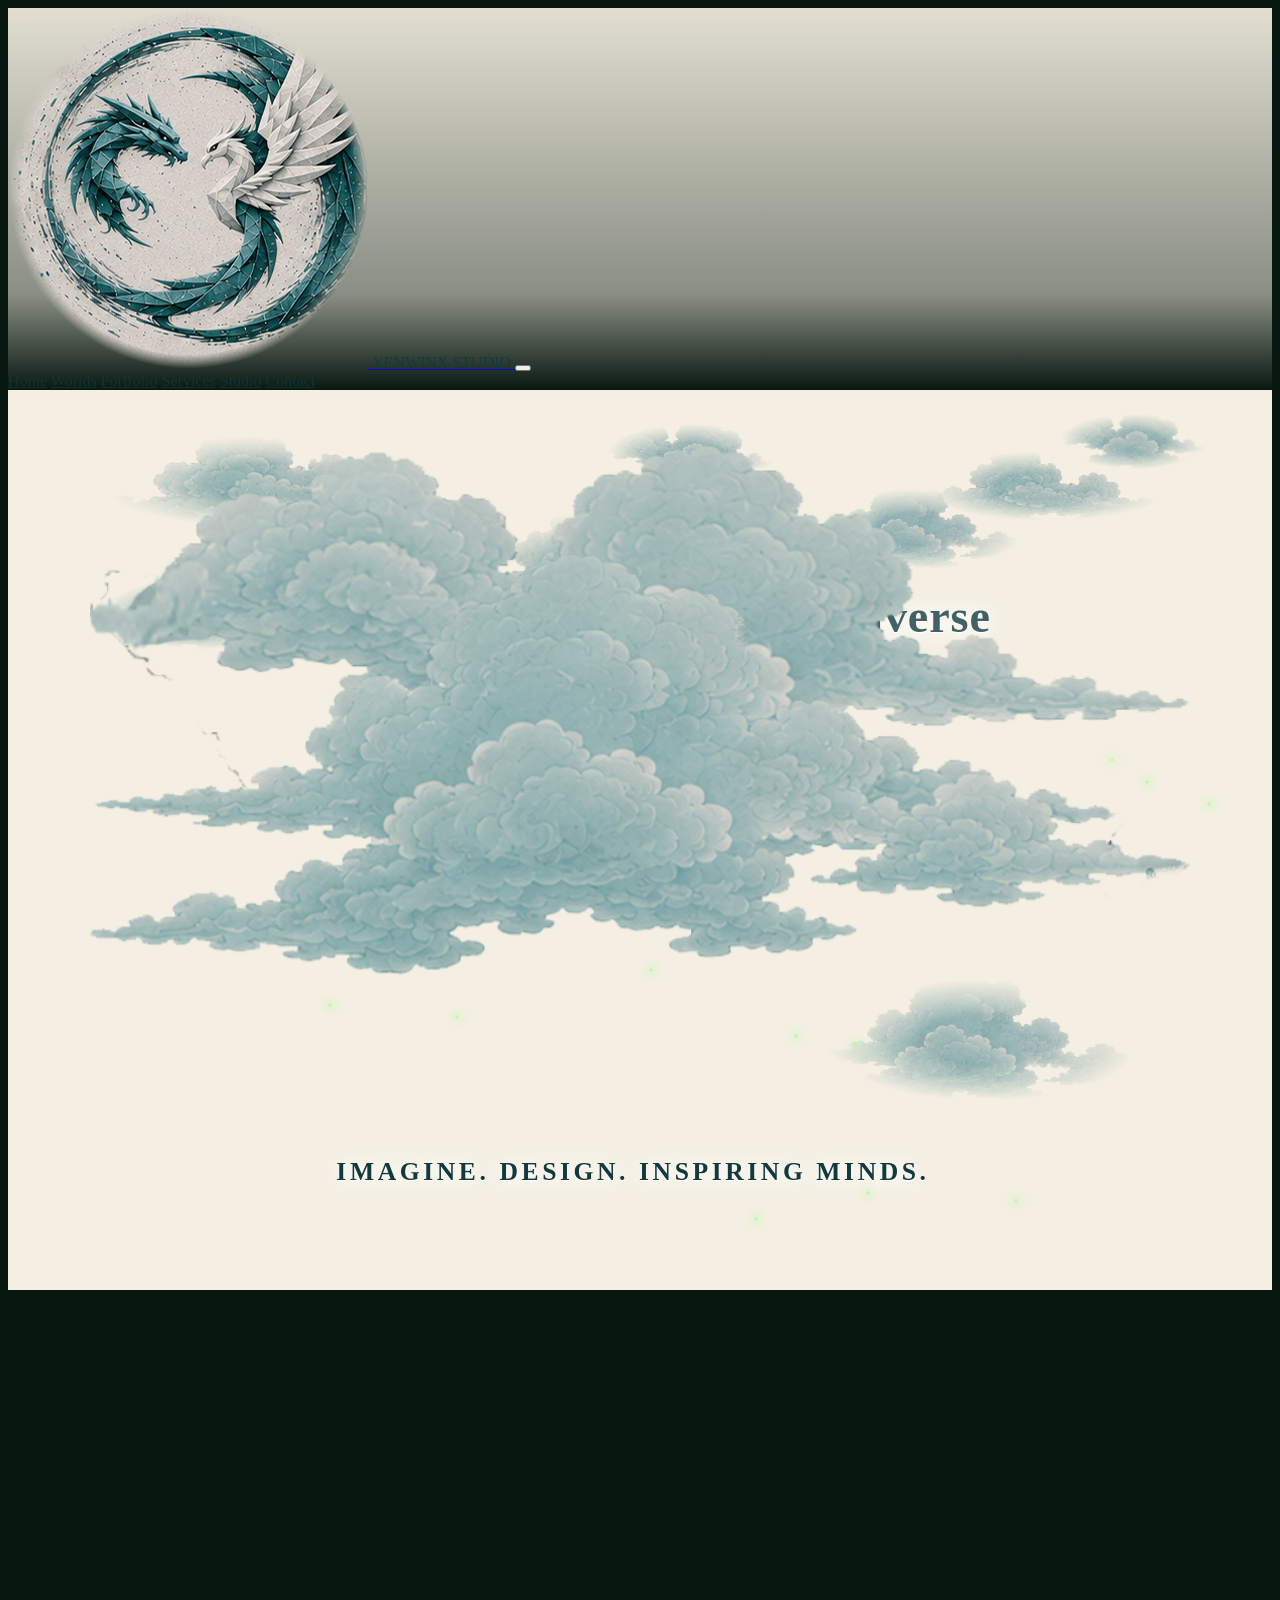
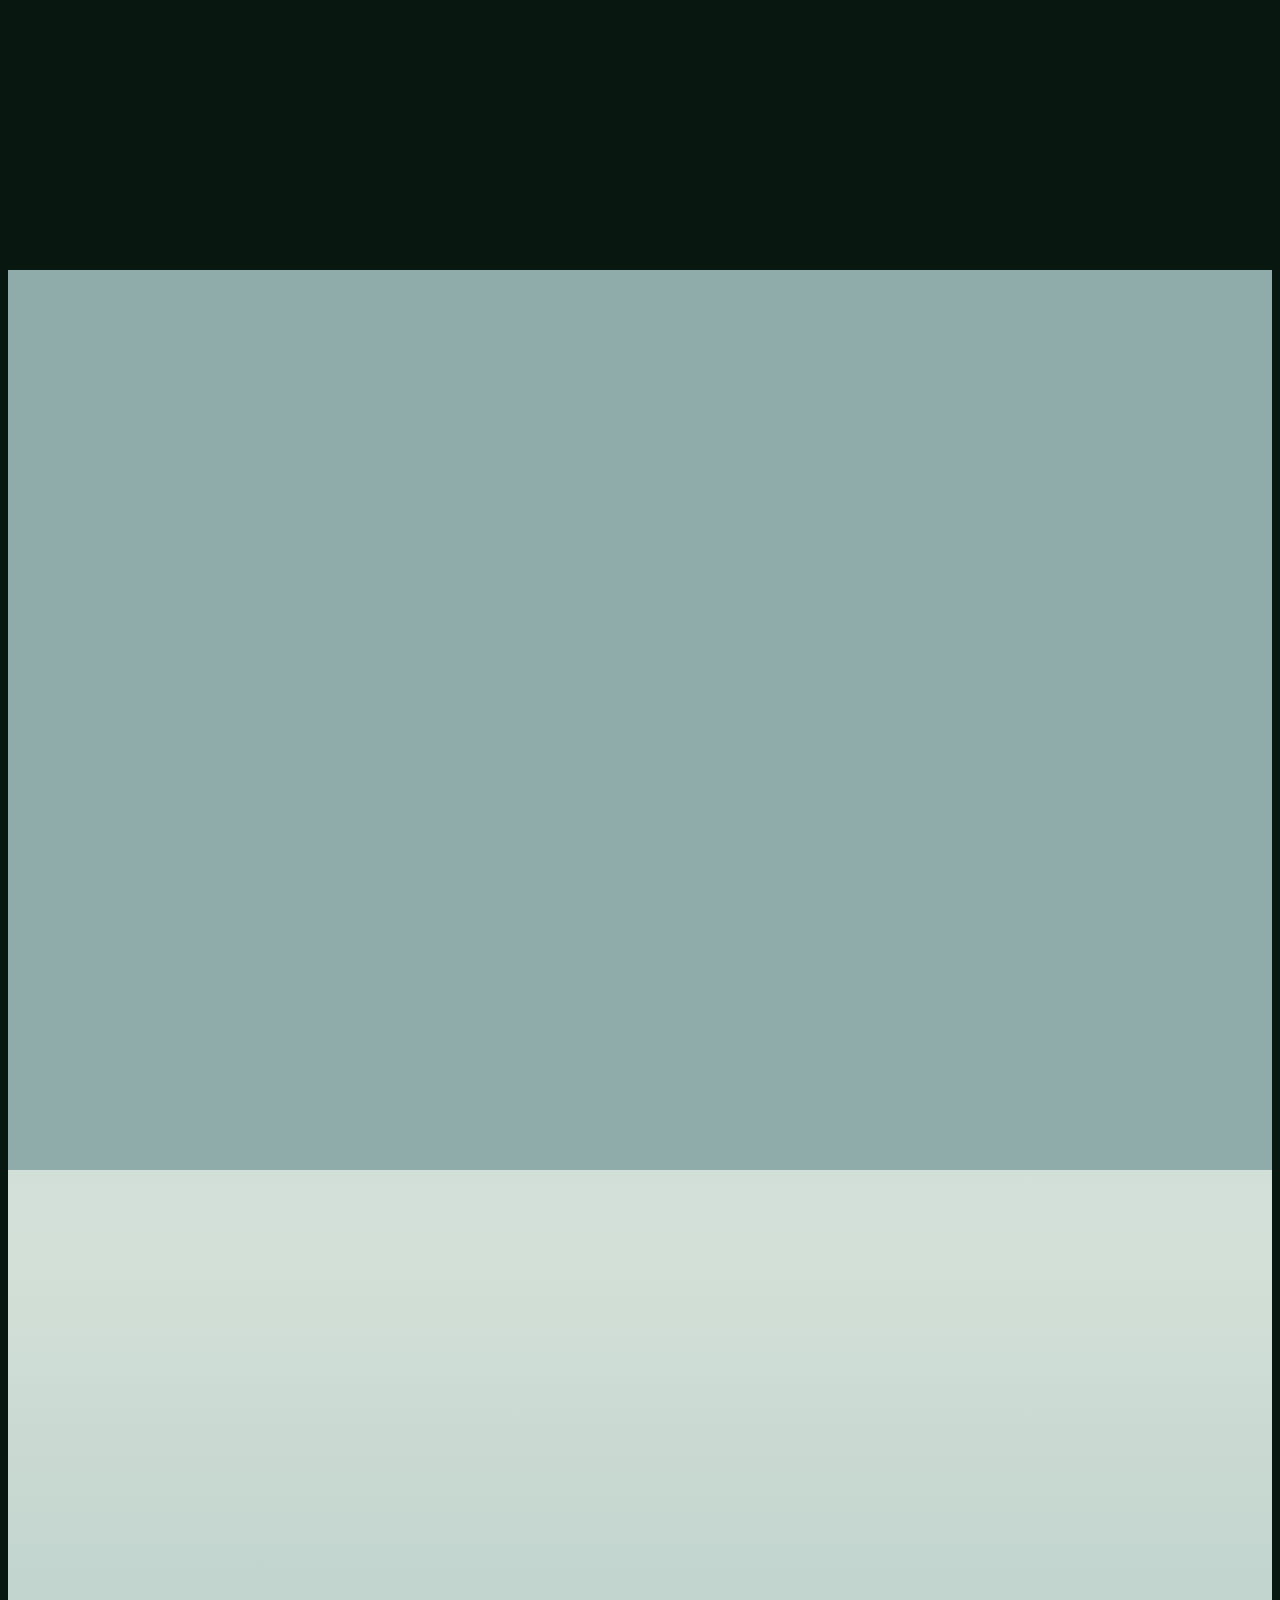
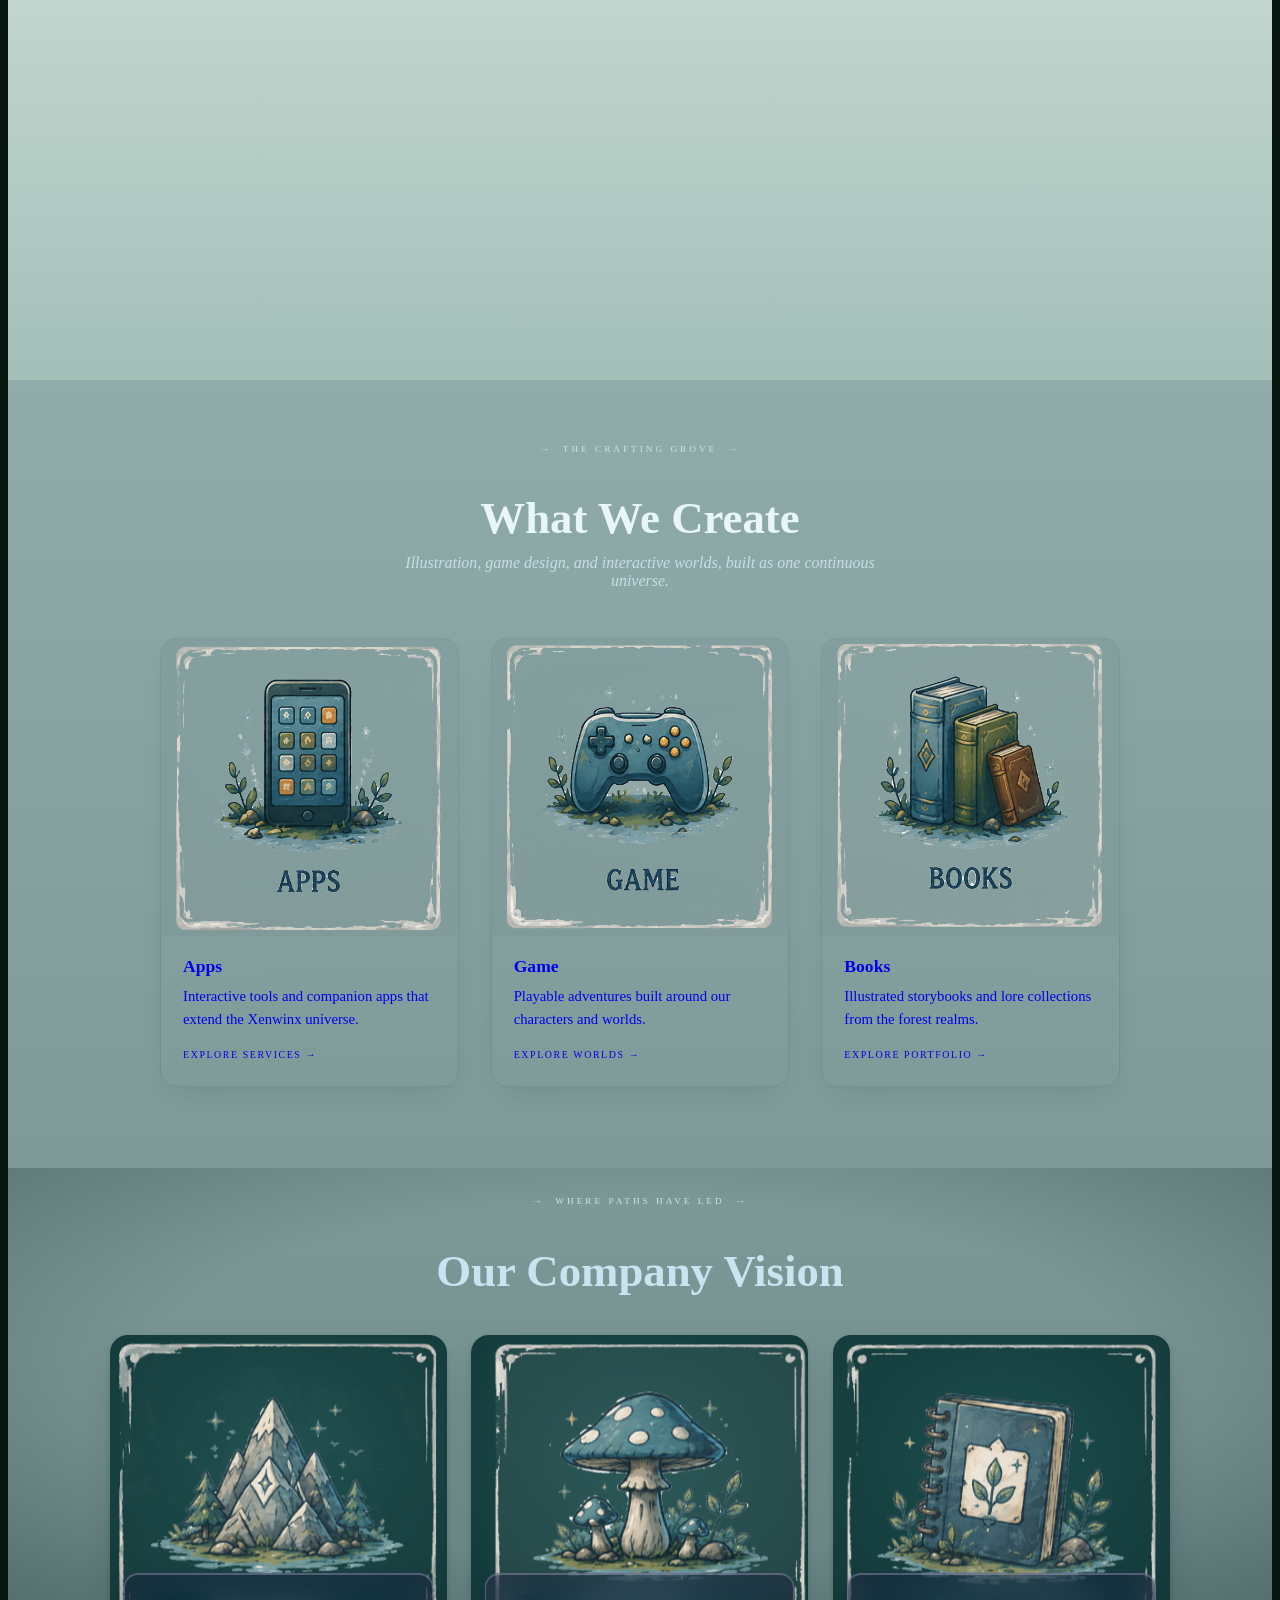
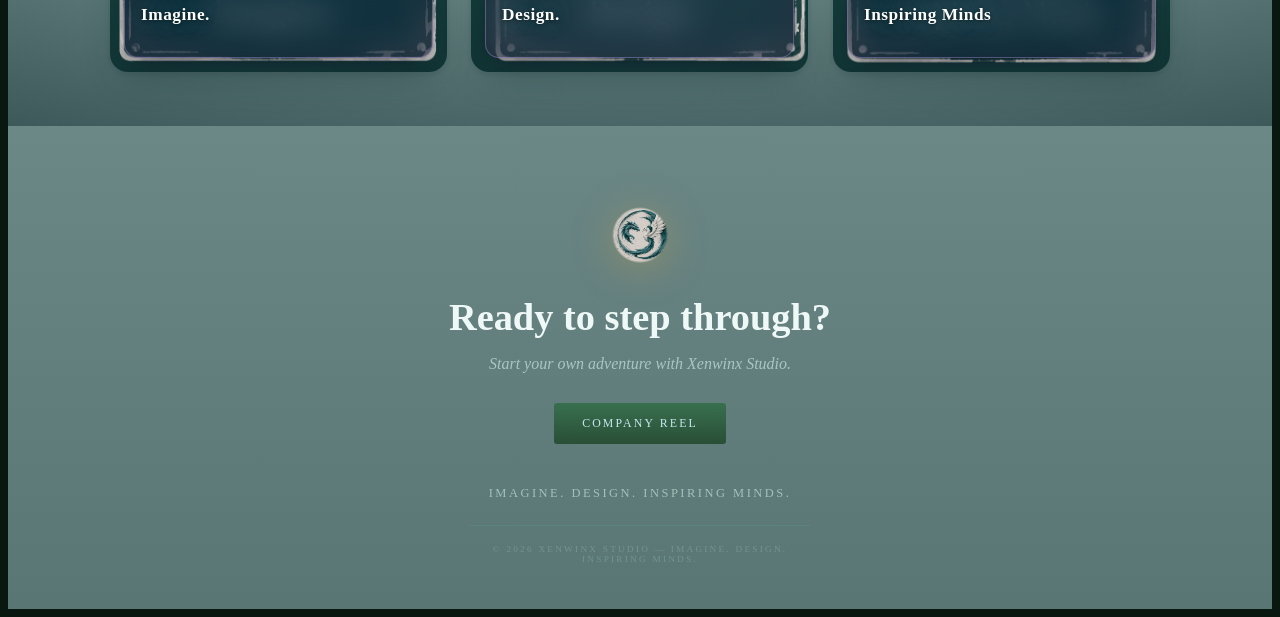
==== index.html @ f1233243 "Add files via upload" ====
<!DOCTYPE html>
<html lang="en">
<head>
<meta charset="UTF-8">
<meta name="viewport" content="width=device-width, initial-scale=1.0">
<title>Xenwinx Studio — Imagine. Design. Inspiring Minds.</title>
<template id="__bundler_thumbnail" data-bg-color="#8fabaa"><svg viewBox="0 0 1200 800" xmlns="http://www.w3.org/2000/svg"><rect width="1200" height="800" fill="#8fabaa"/><circle cx="600" cy="360" r="220" fill="#123a3e" opacity="0.15"/><text x="600" y="400" font-family="serif" font-size="90" fill="#123a3e" text-anchor="middle">X</text></svg></template>
<link rel="stylesheet" href="xenwinx.css">
<style>
@font-face {
  font-family:'Gagalin';
  src:url('https://db.onlinewebfonts.com/t/061159ef9c2398b970d2cd5f5580f7cd.woff2') format('woff2'),
      url('https://db.onlinewebfonts.com/t/061159ef9c2398b970d2cd5f5580f7cd.woff') format('woff');
  font-weight:normal; font-style:normal; font-display:swap;
}
/* ══════════════════════════════════════════════════════════
   PARALLAX HERO PAGE — Full Lumi-style landing
   ══════════════════════════════════════════════════════════ */

/* ── PAGE BASE ─────────────────────────────────────────── */
body { background:#081810; color:#c8e4f0; }
.xw-nav { background:linear-gradient(180deg, rgba(244,239,226,.92), rgba(244,239,226,.55) 75%, transparent); }
.xw-nav.shrink { background:linear-gradient(180deg, rgba(244,239,226,.97), rgba(244,239,226,.88)); box-shadow:0 10px 40px -28px rgba(60,50,30,.35); }
.xw-nav .bt { color:#123a3e; }
.xw-nav .xw-links a { color:rgba(18,58,62,.75); }
.xw-nav .xw-links a:hover, .xw-nav .xw-links a.active { color:#123a3e; }
.xw-nav .xw-burger span { background:#123a3e; }
@media (max-width:1080px){
  .xw-nav .xw-links a { color:rgba(230,245,240,.85); }
  .xw-nav .xw-links a:hover, .xw-nav .xw-links a.active { color:#ffffff; }
  .xw-nav .xw-burger span { background:#123a3e; }
}

/* ── PARALLAX CORE ──────────────────────────────────────── */
.px-wrap  { position:relative; height:520vh; }
.px-stage {
  position:sticky; top:0; height:100vh;
  overflow:hidden; isolation:isolate;
  background:#f4efe2 url('Parallax 2-opt.jpg') center bottom/cover no-repeat;
}
.px-stage::after { content:none; }
.px-layer {
  position:absolute; inset:-28% 0;
  background-size:cover; background-position:center top;
  will-change:transform; pointer-events:none;
}
/* Cloud bands — drift across full hero at three depths.
   Recommended source: 700×230px (~3:1) transparent PNG, single small
   isolated cloud puff (art already sized via inline vw per instance). */
.px-clouds {
  position:absolute; inset:0; z-index:10;
  pointer-events:none; overflow:hidden;
}
.px-clouds-back { z-index:1; }
.px-clouds-mid { z-index:3; }
.px-clouds-front { z-index:5; }
.px-clouds img {
  position:absolute; height:auto; display:block;
  will-change:transform,opacity;
  -webkit-mask-image:radial-gradient(ellipse 55% 55% at 50% 50%, #000 30%, transparent 75%);
  mask-image:radial-gradient(ellipse 55% 55% at 50% 50%, #000 30%, transparent 75%);
  animation: cloudDrift var(--dur,70s) var(--delay,0s) linear infinite,
             cloudBob var(--bdur,9s) var(--bdelay,0s) ease-in-out infinite,
             cloudFade var(--fdur,20s) var(--fdelay,0s) ease-in-out infinite;
}
@keyframes cloudDrift {
  from { transform: translateX(-45vw) translateY(0); }
  to   { transform: translateX(85vw) translateY(0); }
}
@keyframes cloudBob {
  0%,100% { margin-top:0; }
  50%     { margin-top:var(--bob,-18px); }
}
@keyframes cloudFade {
  0%,100% { opacity:var(--op,0.5); }
  20%     { opacity:calc(var(--op,0.5)*0.5); }
  45%     { opacity:var(--op,0.5); }
  60%     { opacity:calc(var(--op,0.5)*0.35); }
  80%     { opacity:calc(var(--op,0.5)*0.85); }
}



/* Blue sakura petals */
.px-sakura { position:absolute; inset:0; z-index:16; pointer-events:none; overflow:hidden; }
.petal {
  position:absolute; top:-40px;
  width:var(--s,9px); height:calc(var(--s,9px)*1.3);
  background:radial-gradient(ellipse at 40% 35%,
    rgba(140,210,235,.92) 0%,
    rgba(80,170,210,.6)  55%,
    rgba(40,130,180,.12) 100%);
  border-radius:50% 10% 50% 10% / 50% 50% 10% 10%;
  animation:
    petalFall var(--dur,7s) var(--dl,0s) linear infinite,
    petalSway var(--sw,3.5s) var(--dl,0s) ease-in-out infinite alternate,
    petalSpin var(--sp,5s) var(--dl,0s) linear infinite;
}
@keyframes petalFall { 0%{top:-40px;opacity:0} 6%{opacity:.88} 92%{opacity:.7} 100%{top:108vh;opacity:0} }
@keyframes petalSway { from{margin-left:calc(var(--drift,70px)*-.5)} to{margin-left:calc(var(--drift,70px)*.5)} }
@keyframes petalSpin { from{transform:rotate(0deg)scale(1)} 50%{transform:rotate(180deg)scale(.72)} to{transform:rotate(360deg)scale(1)} }

/* ── L5 PARTICLES: fireflies, pollen, dust ──────────────── */
.firefly {
  position:absolute; width:4px; height:4px; border-radius:50%;
  background:radial-gradient(circle, rgba(225,255,185,1) 0%, rgba(150,235,160,.7) 45%, transparent 72%);
  box-shadow:0 0 9px 2px rgba(185,255,165,.7);
  animation:
    fireflyDrift var(--fd,12s) var(--dl,0s) ease-in-out infinite alternate,
    fireflyPulse var(--fp,2.5s) var(--dl,0s) ease-in-out infinite;
}
@keyframes fireflyDrift { from{transform:translate(0,0)} to{transform:translate(var(--dx,40px),var(--dy,-30px))} }
@keyframes fireflyPulse { 0%,100%{opacity:.12} 50%{opacity:1} }

.pollen {
  position:absolute; width:var(--s,3px); height:var(--s,3px); border-radius:50%;
  background:radial-gradient(circle, rgba(255,242,185,.95) 0%, rgba(232,202,120,.35) 60%, transparent 80%);
  animation:pollenFloat var(--dur,18s) var(--dl,0s) linear infinite;
}
@keyframes pollenFloat {
  0%{transform:translate(0,0);opacity:0}
  12%{opacity:.85}
  88%{opacity:.55}
  100%{transform:translate(var(--drift,30px),-62vh);opacity:0}
}

.dust {
  position:absolute; width:2px; height:2px; border-radius:50%;
  background:rgba(255,255,255,.55);
  animation:dustDrift var(--dur,22s) var(--dl,0s) linear infinite;
}
@keyframes dustDrift {
  0%{transform:translate(0,0);opacity:0}
  15%{opacity:.5}
  100%{transform:translate(var(--drift,40px),-44vh);opacity:0}
}

/* Scene layers — full-bleed ground artwork, back to front. Each sits in a
   fixed-height, full-width window (overflow:hidden) with the art
   bottom-anchored inside — guarantees both full horizontal bleed AND no
   cropping above the fold, on any aspect ratio.
   Recommended source: 1536×1024px (3:2) transparent PNG, art touching the
   bottom edge (no empty margin below the last opaque pixel); leave as much
   transparent sky above as you like. Each window is a bit taller than the
   one behind it, so nearer ground reads bigger/closer. */
.px-scene-wrap { position:absolute; left:0; right:0; bottom:0; overflow:hidden; pointer-events:none; }
.px-deco { position:absolute; pointer-events:none; }
.px-deco-blossom { top:0; left:0; width:100%; height:auto; z-index:2; }
.px-scene-wrap-far  { z-index:1; height:60vh; }
.px-scene-wrap-ground { position:absolute; left:0; right:0; bottom:0; pointer-events:none; z-index:0; }
.px-scene-wrap-ground .px-scene { position:static; width:100%; height:auto; display:block; }
.px-scene { position:absolute; bottom:0; left:0; width:100%; height:auto; pointer-events:none; }

.px-deco { position:absolute; pointer-events:none; }
/* Layer 2/3/4/5 — parallax ground layers, far to near */

/* Mist bands — softer, blurred, ground-hugging counterpart to the clouds.
   Recommended source: 1400×350px (~4:1) transparent PNG, soft horizontal
   haze shape, no hard edges (they're masked + blurred further in CSS). */
.px-mist { position:absolute; inset:0; pointer-events:none; overflow:hidden; }
.px-mist-1 { z-index:4; }
.px-mist-2 { z-index:6; }
.px-mist-3 { z-index:9; }
.px-mist img {
  position:absolute; height:auto; display:block; filter:blur(7px);
  will-change:transform,opacity;
  -webkit-mask-image:linear-gradient(to right, transparent 0%, #000 24%, #000 76%, transparent 100%);
  mask-image:linear-gradient(to right, transparent 0%, #000 24%, #000 76%, transparent 100%);
  animation: mistDrift var(--dur,140s) var(--delay,0s) ease-in-out infinite alternate,
             cloudFade var(--fdur,24s) var(--fdelay,0s) ease-in-out infinite;
}
@keyframes mistDrift {
  from { transform: translateX(-6vw); }
  to   { transform: translateX(6vw); }
}

/* Volumetric sunlight (unused) */
.px-sunlight { display:none;
  background:
    radial-gradient(ellipse 42% 55% at 70% 6%, rgba(255,246,205,.42) 0%, rgba(255,240,190,.16) 38%, transparent 72%),
    radial-gradient(circle at 71% 4%, rgba(255,251,228,.6) 0%, transparent 20%);
  mix-blend-mode:screen;
  animation:sunBreathe 9s ease-in-out infinite;
}
@keyframes sunBreathe { 0%,100%{opacity:.7} 50%{opacity:1} }

/* Scroll-cue falling petal */
.px-cue-petal {
  width:13px; height:17px;
  background:radial-gradient(ellipse at 40% 35%, rgba(244,224,232,.97) 0%, rgba(232,201,212,.65) 58%, transparent 100%);
  border-radius:50% 10% 50% 10% / 50% 50% 10% 10%;
  animation:cuePetalFall 2.6s ease-in-out infinite;
}
@keyframes cuePetalFall {
  0%{transform:translateY(-8px) rotate(-18deg);opacity:0}
  25%{opacity:1}
  100%{transform:translateY(16px) rotate(22deg);opacity:0}
}

/* Vignette */
.px-vignette { display:none; }
/* Hero content */
.px-cloud-veil { position:absolute; z-index:21; pointer-events:none; width:min(1100px,130vw); will-change:transform,opacity; }
.px-cloud-veil img { width:100%; height:auto; display:block; }
.px-cloud-veil-1 { top:6%; left:50%; transform:translate(-50%,0); }
.px-cloud-veil-2 { top:18%; left:50%; transform:translate(-50%,0); }
.px-content {
  position:absolute; inset:0; z-index:20; display:flex;
  flex-direction:column; align-items:center; justify-content:flex-start;
  text-align:center; padding:0 24px; will-change:transform;
  padding-top:max(22vh, 200px); /* clear the fixed nav + mountains band */
}
.px-logo { width:clamp(200px,28vw,360px); height:auto; margin:0 auto 8px;
  filter:drop-shadow(0 12px 36px rgba(16,62,66,.5)); animation:floatY 7s ease-in-out infinite; }
@keyframes floatY { 0%,100%{transform:translateY(0)} 50%{transform:translateY(-14px)} }
.px-title {
  font-family:var(--font-display);
  font-size:clamp(2.4rem,6.5vw,5.2rem);
  letter-spacing:.16em; text-transform:uppercase;
  color:#fff; line-height:1; margin:0 0 20px;
  text-shadow:0 8px 34px rgba(16,62,66,.55), 0 0 46px rgba(120,220,210,.32);
}
.px-words {
  display:block; text-align:center;
  font-family:'Gagalin','Cinzel',serif;
  font-size:clamp(1.1rem,2.2vw,1.6rem); line-height:1.6;
  letter-spacing:.14em; text-transform:uppercase;
  font-weight:700;
  color:#123a3e; margin-bottom:16px;
  text-shadow:0 2px 18px #fff, 0 0 26px #fff, 0 1px 0 #fff;
}
.px-words span { margin:0 .42em; white-space:nowrap; }
.px-words .px-caret { display:inline-block; width:.05em; margin-left:.08em; background:#123a3e; opacity:.7; animation:caretBlink 1s step-end infinite; }
@keyframes caretBlink { 50% { opacity:0; } }
.px-subtitle {
  font-family:'Gagalin','Cinzel',serif; font-weight:700; letter-spacing:.02em;
  font-size:clamp(1.7rem,3.6vw,3.3rem); font-style:normal; white-space:nowrap;
  color:rgba(18,58,62,.85); margin:0 0 20px;
  text-shadow:0 2px 18px #fff, 0 0 26px #fff, 0 1px 0 #fff;
}
.px-hero-logo {
  width:clamp(110px,13vw,190px); height:auto; margin:0 auto 18px; display:block;
  cursor:pointer; transition:filter .35s; pointer-events:auto;
  filter:drop-shadow(0 10px 30px rgba(16,62,66,.4)) drop-shadow(0 0 0 rgba(120,220,210,0));
}
.px-hero-logo:hover { filter:drop-shadow(0 10px 30px rgba(16,62,66,.5)) drop-shadow(0 0 22px rgba(120,220,210,.55)); }
.px-hero-logo.spin-glow {
  animation:logoSpinGlow 1.1s cubic-bezier(.4,.1,.2,1);
}
@keyframes logoSpinGlow {
  0% { transform:rotate(0deg); filter:drop-shadow(0 10px 30px rgba(16,62,66,.4)) drop-shadow(0 0 0 rgba(120,220,210,0)); }
  40% { filter:drop-shadow(0 10px 30px rgba(16,62,66,.5)) drop-shadow(0 0 40px rgba(120,220,210,.9)); }
  100% { transform:rotate(360deg); filter:drop-shadow(0 10px 30px rgba(16,62,66,.4)) drop-shadow(0 0 0 rgba(120,220,210,0)); }
}
.px-endline {
  position:absolute; left:0; right:0; bottom:9vh; z-index:21;
  display:flex; justify-content:center; text-align:center; padding:0 24px; pointer-events:none;
}
.px-btns { display:flex; gap:14px; justify-content:center; flex-wrap:wrap; }
.px-btn {
  display:inline-flex; align-items:center; gap:9px;
  padding:13px 30px; border-radius:40px; text-decoration:none;
  font-family:var(--font-display); font-size:.72rem; letter-spacing:.2em; text-transform:uppercase;
  backdrop-filter:blur(12px); transition:background .3s,border-color .3s,transform .2s;
}
.px-btn-primary {
  background:rgba(15,124,131,.9); border:1px solid rgba(47,166,173,.8); color:#fff;
}
.px-btn-ghost {
  background:rgba(255,255,255,.35); border:1px solid rgba(28,95,99,.35); color:var(--teal-deep);
  backdrop-filter:blur(8px);
}
.px-btn:hover { transform:translateY(-2px); }
.px-btn-primary:hover { background:rgba(22,160,148,.9); border-color:rgba(140,240,230,.95); box-shadow:0 0 28px rgba(22,160,148,.5); }
.px-btn-ghost:hover { background:rgba(255,255,255,.12); border-color:rgba(191,224,230,.5); }

/* Portal gate parallax layer */
.px-portal-gate {
  position:absolute;
  bottom:-5%; left:50%;
  transform:translateX(-50%);
  width:58vw; max-width:820px;
  z-index:7;
  pointer-events:none;
  opacity:0;
}
.px-portal-gate img { width:100%; height:auto; display:block; }

/* Scroll cue */
.px-cue {
  position:absolute; bottom:32px; left:50%; transform:translateX(-50%);
  z-index:30; display:flex; flex-direction:column; align-items:center; gap:7px;
  color:rgba(16,62,66,.6); font-family:var(--font-display);
  font-size:.52rem; letter-spacing:.3em; text-transform:uppercase;
  animation:cuePulse 2.8s ease-in-out infinite; transition:opacity .5s;
}
.px-cue svg { animation:cueBounce .9s ease-in-out infinite; }
@keyframes cuePulse { 0%,100%{opacity:.4} 50%{opacity:.95} }
@keyframes cueBounce { 0%,100%{transform:translateY(0)} 50%{transform:translateY(5px)} }

/* ── PAGE BG removed ── use gradient only ────────────────── */
.page-bg { display:none; }

/* ── PAGE BODY ──────────────────────────────────────────── */
.page-body {
  position:relative; z-index:10;
  background:linear-gradient(180deg,
    #cdddea 0%,
    #cddce4 8%,
    #d0ddda 18%,
    #d3e0d8 28%,
    #c1d4ce 38%,
    #a4c0b9 48%,
    #7ea49c 58%,
    #527e79 68%,
    #34605f 77%,
    #20484a 86%,
    #18393c 93%,
    #143033 100%
  );
}

/* ─ FOREST PATH — journey connectors ─ */
.forest-path {
  position:relative; z-index:4;
  display:flex; flex-direction:column; align-items:center;
  gap:9px; padding:34px 0 20px; text-align:center;
}
.forest-path .fp-num {
  font-family:var(--font-display); font-size:.5rem; letter-spacing:.32em;
  text-transform:uppercase; color:rgba(150,210,205,.5);
}
.forest-path .fp-label {
  font-family:var(--font-display); font-size:clamp(.72rem,1.5vw,.95rem);
  letter-spacing:.32em; text-transform:uppercase;
  color:rgba(238,248,247,.92); text-shadow:0 2px 20px rgba(12,40,42,.6);
}
.forest-path .fp-line {
  width:1.5px; height:46px;
  background:linear-gradient(to bottom, rgba(120,200,200,.55), rgba(120,200,200,.04));
}
.forest-path .fp-arrow {
  font-size:1rem; line-height:1; color:rgba(160,225,222,.85);
  animation:fpFloat 2.6s ease-in-out infinite;
}
@keyframes fpFloat { 0%,100%{transform:translateY(-3px);opacity:.45} 50%{transform:translateY(5px);opacity:1} }
.forest-path.on-light .fp-label { color:var(--teal-deep); text-shadow:0 1px 12px rgba(255,255,255,.4); }
.forest-path.on-light .fp-num   { color:rgba(88,112,74,.7); }
.forest-path.on-light .fp-arrow { color:var(--teal); }
.forest-path.on-light .fp-line  { background:linear-gradient(to bottom, rgba(15,124,131,.5), rgba(15,124,131,.04)); }

/* ─ FOREST THRESHOLD — canopy overhang bridging parallax → page body ─ */
.forest-threshold {
  position:absolute; top:-72px; left:0; width:100%; height:auto;
  z-index:3; pointer-events:none; display:block;
  filter:drop-shadow(0 16px 26px rgba(12,30,18,.3));
}
/* push the first heading clear of the hanging vines so it stays readable */
.forest-path.fp-deeper { padding-top:clamp(240px, 32vw, 480px); }
@media (max-width:700px){
  .forest-threshold{ top:-24px; }
  .forest-path.fp-deeper { padding-top:clamp(150px, 36vw, 260px); }
}

/* ─ FEATURED PROJECTS ─ */
.featured-section { position:relative; z-index:2; padding:3vh 28px 6vh; background:linear-gradient(180deg,#7d9998 0%,#6b8786 100%); }
.featured-grid {
  display:grid; grid-template-columns:repeat(3,1fr); gap:24px;
  max-width:1060px; margin:38px auto 0;
}
.featured-section .eye-row { color:var(--ice); }

/* clean modern portrait flip card */
.feat-card {
  position:relative; aspect-ratio:1 / 1;
  perspective:1300px; cursor:pointer;
  opacity:0; transition:transform .6s cubic-bezier(.22,1,.36,1), opacity .6s ease;
  transition:transform .42s cubic-bezier(.4,0,.2,1);
}
.feat-flip {
  position:relative; width:100%; height:100%;
  transform-style:preserve-3d;
  transition:transform .7s cubic-bezier(.4,0,.2,1);
}
.feat-card.flipped .feat-flip { transform:rotateY(180deg); }
.feat-face {
  position:absolute; inset:0; border-radius:18px; overflow:hidden;
  backface-visibility:hidden; -webkit-backface-visibility:hidden;
  background:#fbfcfa;
  box-shadow:0 14px 38px -16px rgba(12,40,42,.4), 0 2px 6px rgba(12,40,42,.12);
}
/* FRONT */
.feat-front { display:block; background:radial-gradient(ellipse 120% 100% at 50% 35%, #1C4D4D 0%, #0d2b2b 100%); }
.feat-front .feat-img {
  position:absolute; inset:0;
  width:100%; height:100%; object-fit:contain; display:block;
  transform:scale(var(--imgz,1));
  transition:transform .5s cubic-bezier(.22,1,.36,1);
  will-change:transform;
}
/* soft cursor-follow highlight (§13) */
.feat-front::after {
  content:''; position:absolute; inset:0; z-index:3; pointer-events:none;
  border-radius:inherit; opacity:0; transition:opacity .4s ease;
  background:radial-gradient(260px circle at var(--mx,50%) var(--my,50%), rgba(217,164,65,.18), transparent 62%);
  mix-blend-mode:screen;
}
.feat-card.is-lit .feat-front::after { opacity:1; }
.feat-front .feat-front-body {
  position:absolute; left:14px; right:14px; bottom:14px;
  display:flex; flex-direction:column; gap:6px;
  padding:14px 16px 15px; border-radius:14px;
  background:rgba(38,20,58,.34);
  -webkit-backdrop-filter:blur(16px) saturate(150%);
  backdrop-filter:blur(16px) saturate(150%);
  border:1px solid rgba(199,167,255,.34);
  box-shadow:inset 0 1px 0 rgba(255,255,255,.24), 0 10px 26px -12px rgba(10,4,24,.7);
}
.feat-tag {
  font-family:var(--font-display); font-size:.52rem; letter-spacing:.24em;
  text-transform:uppercase; color:#f0d9a0;
  text-shadow:0 0 14px rgba(217,164,65,.55);
}
.feat-title {
  font-family:var(--font-display); font-size:1.08rem; letter-spacing:.03em;
  color:#fff; line-height:1.15;
  text-shadow:0 1px 4px rgba(4,14,14,.7), 0 0 22px rgba(79,209,174,.4);
}
.feat-flip-hint {
  position:absolute; top:12px; right:12px; z-index:2;
  width:28px; height:28px; border-radius:50%;
  background:rgba(20,50,50,.55); border:1px solid rgba(217,164,65,.45);
  display:grid; place-items:center; color:#f0d9a0;
  font-size:.72rem; line-height:1; backdrop-filter:blur(4px);
  opacity:0; transition:opacity .3s; box-shadow:0 2px 8px rgba(12,40,42,.18);
}
.feat-card:hover .feat-flip-hint { opacity:1; }
.feat-card.flipped .feat-flip-hint { opacity:0; }
.feat-card { will-change:transform; transform-style:preserve-3d; }
.featured-grid .feat-card:nth-child(odd){ transform:translateX(-10px); }
.featured-grid .feat-card:nth-child(even){ transform:translateX(10px); }
.featured-grid .feat-card:nth-child(1){ transition-delay:0s; }
.featured-grid .feat-card:nth-child(2){ transition-delay:.12s; }
.featured-grid .feat-card:nth-child(3){ transition-delay:.24s; }
.featured-grid .feat-card.in-path { opacity:1; transform:translateX(0); }
.feat-card:hover .feat-face { box-shadow:0 30px 64px -18px rgba(28,77,77,.6), 0 4px 14px rgba(10,4,24,.45); border-color:rgba(217,164,65,.5); }
@media (hover:hover) and (pointer:fine){
  .feat-card:hover .feat-img { --imgz:1.04; }
}
/* BACK */
.feat-back {
  transform:rotateY(180deg);
  display:flex; flex-direction:column; justify-content:center;
  gap:12px; padding:26px 24px;
  background:linear-gradient(165deg, rgba(28,77,77,.94) 0%, rgba(13,38,38,.97) 100%);
  -webkit-backdrop-filter:blur(10px);
  backdrop-filter:blur(10px);
}
.feat-back::before {
  content:''; position:absolute; inset:0; pointer-events:none;
  background:radial-gradient(ellipse 95% 60% at 50% 0%, rgba(217,164,65,.22), transparent 70%);
}
.feat-back .feat-tag { color:#f0d9a0; position:relative; }
.feat-back .feat-title { color:#fff; font-size:1.2rem; position:relative; }
.feat-back .feat-desc {
  font-size:.86rem; line-height:1.6; color:rgba(200,232,238,.82); text-wrap:pretty; position:relative;
}
.feat-link {
  margin-top:4px; align-self:flex-start; text-decoration:none;
  font-family:var(--font-display); font-size:.62rem; letter-spacing:.16em;
  text-transform:uppercase; color:#fff;
  padding:9px 16px; border-radius:7px;
  background:rgba(217,164,65,.2); border:1px solid rgba(217,164,65,.5);
  transition:background .3s, transform .3s; position:relative;
}
.feat-link:hover { background:rgba(217,164,65,.34); transform:translateX(3px); }
@media (max-width:820px){ .featured-grid{ grid-template-columns:1fr; max-width:340px; } }

/* ─ STUDIO PHILOSOPHY ─ */
.philosophy-section { position:relative; z-index:2; padding:4vh 28px 6vh; }
.philosophy-inner { max-width:720px; margin:0 auto; text-align:center; }
.philosophy-words {
  display:flex; gap:1.1em; justify-content:center; flex-wrap:wrap; margin-bottom:24px;
  font-family:var(--font-display); font-size:clamp(1.4rem,3.4vw,2.4rem);
  letter-spacing:.12em; text-transform:uppercase; color:#eaf6ec;
  text-shadow:0 3px 26px rgba(16,44,26,.55);
}
.philosophy-words span { position:relative; }
.philosophy-words span::after {
  content:'·'; position:absolute; right:-.62em; top:0; color:var(--teal-bright); opacity:.6;
}
.philosophy-words span:last-child::after { display:none; }
.philosophy-statement {
  font-size:clamp(1rem,1.8vw,1.2rem); line-height:1.85;
  color:rgba(212,236,216,.72); font-style:italic; text-wrap:pretty;
}

/* ════ SECTION ATMOSPHERES ════ */

/* S2 — Our Worlds: mist + carved stone tablets + hover petals */
.gallery-section { position:relative; }
.gallery-section::before {
  content:''; position:absolute; left:0; right:0; bottom:0; height:52%;
  pointer-events:none; z-index:0;
  background:linear-gradient(to top, rgba(244,245,242,.55), rgba(240,245,242,.12) 46%, transparent);
  filter:blur(2px);
}
.gallery-section .lumi-inner { position:relative; z-index:1; }
.gallery-card .flip-front {
  background:linear-gradient(155deg, rgba(255,255,255,.16) 0%, rgba(255,255,255,.06) 100%);
  -webkit-backdrop-filter:blur(16px) saturate(140%);
  backdrop-filter:blur(16px) saturate(140%);
  border:1px solid rgba(255,255,255,.42);
  box-shadow:
    inset 0 1px 0 rgba(255,255,255,.5),
    inset 0 0 40px rgba(255,255,255,.08),
    0 18px 44px -20px rgba(20,40,40,.5);
  gap:12px; padding:22px 16px 24px;
}
.gallery-card .flip-front::before {
  content:''; position:absolute; top:0; left:0; right:0; height:46%;
  background:linear-gradient(to bottom, rgba(255,255,255,.22), transparent);
  border-radius:14px 14px 0 0;
  pointer-events:none; z-index:1;
}
.gallery-card .realm-icon { filter:drop-shadow(0 8px 20px rgba(20,50,50,.35)); }
.gallery-card .realm-name {
  display:block;
  font-family:var(--font-display); font-size:.62rem; letter-spacing:.16em;
  text-transform:uppercase; text-align:center;
  color:#0a565b;
  text-shadow:0 1px 8px rgba(255,255,255,.55);
}
.card-petal {
  position:absolute; top:-12px; width:8px; height:10px; z-index:2;
  background:radial-gradient(ellipse at 40% 35%, rgba(244,224,232,.97), rgba(232,201,212,.7) 60%, transparent);
  border-radius:50% 10% 50% 10% / 50% 50% 10% 10%;
  opacity:0; pointer-events:none;
}
.gallery-card:hover .flip-front .card-petal {
  animation:cardPetalFall var(--pd,3s) var(--pdl,0s) linear infinite;
}
@keyframes cardPetalFall {
  0%{ transform:translate(0,-12px) rotate(0); opacity:0; }
  15%{ opacity:.9; }
  100%{ transform:translate(var(--px,10px), 230px) rotate(220deg); opacity:0; }
}

/* S3 — What We Create: wooden signs */
/* ════ CARD DESIGN SYSTEM — four personalities ════
   shared: border-radius:24px + backdrop-filter:blur(16px) */
.xcard {
  position:relative; display:block;
  border-radius:24px;
  backdrop-filter:blur(16px); -webkit-backdrop-filter:blur(16px);
  overflow:hidden; text-decoration:none;
  transition:transform .42s cubic-bezier(.4,0,.2,1), box-shadow .42s, border-color .42s;
}
.xcard-title {
  position:relative; z-index:1; display:block;
  font-family:var(--font-display); font-size:.86rem; letter-spacing:.12em;
  text-transform:uppercase; margin-bottom:7px;
}

/* ─ Services · MOSS STONE ─ */
.services-grid {
  display:grid; grid-template-columns:repeat(4,1fr); gap:24px;
  max-width:1000px; margin:46px auto 0;
}.card-moss-stone {
  padding:30px 18px 26px; text-align:center; color:#eef3e7;
  background:
    radial-gradient(ellipse 70% 46% at 32% 10%, rgba(255,255,255,.12), transparent 60%),
    linear-gradient(158deg, #707f64 0%, #586a4d 46%, #43533a 100%);
  border:1px solid rgba(36,48,30,.6);
  box-shadow:
    inset 0 2px 0 rgba(255,255,255,.16),
    inset 0 -20px 38px rgba(18,26,14,.5),
    0 18px 40px -16px rgba(0,0,0,.55);
}
.card-moss-stone::before {
  content:''; position:absolute; inset:0; border-radius:inherit; pointer-events:none;
  background:
    radial-gradient(circle at 9% 90%, rgba(118,158,76,.55) 0%, transparent 24%),
    radial-gradient(circle at 90% 8%, rgba(104,148,68,.45) 0%, transparent 22%),
    radial-gradient(circle at 84% 94%, rgba(110,150,70,.4) 0%, transparent 20%);
  mix-blend-mode:soft-light;
}
.card-moss-stone::after {
  content:''; position:absolute; inset:7px; border-radius:18px; pointer-events:none;
  border:1px solid rgba(20,28,16,.4);
  box-shadow:inset 0 0 22px rgba(20,28,14,.4);
}
.card-moss-stone:hover {
  transform:translateY(-6px);
  box-shadow:inset 0 2px 0 rgba(255,255,255,.16), inset 0 -20px 38px rgba(18,26,14,.5), 0 28px 56px -18px rgba(0,0,0,.62);
}
.ms-glyph {
  position:relative; z-index:1; display:block; font-size:1.5rem;
  color:var(--ice); margin-bottom:12px; opacity:.92;
  text-shadow:0 0 16px rgba(120,210,205,.5);
}
.card-moss-stone .xcard-title { color:#eef3e7; text-shadow:0 1px 0 rgba(0,0,0,.4); }
.card-moss-stone .xcard-sub {
  position:relative; z-index:1; display:block;
  font-size:.72rem; line-height:1.5; color:rgba(232,240,222,.62);
}
@media (max-width:820px){ .services-grid{ grid-template-columns:1fr 1fr; max-width:440px; } }

/* ─ Services · illustrated craft cards ─ */
.crafting-grid {
  position:relative; max-width:960px; margin:48px auto 0;
  display:grid; grid-template-columns:repeat(3, minmax(0,1fr)); gap:32px;
}
.craft-card {
  display:block; text-decoration:none; overflow:hidden;
  background:var(--paper-light); border:1px solid rgba(28,95,99,.15);
  border-radius:16px; box-shadow:0 10px 30px -18px rgba(12,40,42,.25);
  transition:transform .6s cubic-bezier(.22,1,.36,1), opacity .6s ease, box-shadow .35s ease, border-color .35s ease;
  opacity:0;
}
.crafting-grid .craft-card:nth-child(odd){ transform:translateX(-14px); }
.crafting-grid .craft-card:nth-child(even){ transform:translateX(14px); }
.crafting-grid .craft-card:nth-child(1){ transition-delay:0s; }
.crafting-grid .craft-card:nth-child(2){ transition-delay:.12s; }
.crafting-grid .craft-card:nth-child(3){ transition-delay:.24s; }
.crafting-grid .craft-card.in-path { opacity:1; transform:translateX(0); }
.craft-card:hover { transform:translateY(-6px) !important; box-shadow:0 22px 44px -20px rgba(12,40,42,.35); border-color:rgba(28,95,99,.4); }
.craft-media { aspect-ratio:1/1; background:linear-gradient(160deg, rgba(28,95,99,.07), rgba(28,95,99,.02)); }
.craft-media image-slot { width:100%; height:100%; display:block; }
.craft-media img, .craft-media image-slot { transform:scale(var(--imgz,1)); transition:transform .5s cubic-bezier(.22,1,.36,1); }
.craft-card:hover .craft-media img, .craft-card:hover .craft-media image-slot { --imgz:1.04; }
.craft-body { padding:20px 22px 24px; }
.craft-body h3 { font-family:var(--font-heading); font-size:1.1rem; color:var(--teal-deep); margin:0 0 8px; }
.craft-desc { font-size:.92rem; line-height:1.55; color:var(--ink-soft); margin:0 0 14px; text-align:left; text-wrap:pretty; }
.craft-link { font-family:var(--font-display); font-size:.62rem; letter-spacing:.16em; text-transform:uppercase; color:var(--teal); transition:color .3s; }
.craft-card:hover .craft-link { color:var(--teal-deep); }
@media (prefers-reduced-motion: reduce){
  .craft-card, .craft-media img, .craft-media image-slot { transition:none !important; opacity:1 !important; transform:none !important; }
}
@media (max-width:820px){ .crafting-grid{ grid-template-columns:1fr; max-width:380px; } }

/* S4 — Featured: deeper, darker atmosphere */
.featured-section { position:relative; }
.featured-section::after {
  content:''; position:absolute; inset:0; pointer-events:none; z-index:0;
  background:radial-gradient(ellipse 95% 75% at 50% 38%, transparent 42%, rgba(12,40,42,.5) 100%);
}
.featured-section .lumi-inner { position:relative; z-index:1; }

/* S5 — Philosophy: dragon & phoenix duality */
.dp-duality {
  display:grid; grid-template-columns:1fr 1.25fr 1fr; gap:30px; align-items:center;
  margin-top:28px;
}
.dp-side { text-align:center; }
.dp-art { width:100%; height:200px; display:block; margin:0 auto 14px;
  border:1px solid rgba(120,200,150,.25); }
.dp-name { font-family:var(--font-display); font-size:.78rem; letter-spacing:.2em;
  text-transform:uppercase; color:var(--teal-bright); margin-bottom:8px; }
.dp-text { font-size:.84rem; line-height:1.55; color:rgba(205,228,210,.66); max-width:240px; margin:0 auto; }
.dp-center { text-align:center; }
/* ─ Philosophy · INK SCROLL ─ */
.dp-center.card-ink-scroll {
  padding:38px 32px 40px;
  background:linear-gradient(180deg, #f1e9d6 0%, #e8ddc4 100%);
  border:1px solid rgba(120,98,60,.4);
  box-shadow:
    inset 0 0 44px rgba(184,150,98,.28),
    0 18px 44px -18px rgba(0,0,0,.5);
}
.card-ink-scroll::before, .card-ink-scroll::after {
  content:''; position:absolute; left:0; right:0; height:15px; pointer-events:none; z-index:2;
  background:linear-gradient(180deg, #cdb588, #a98c54);
  box-shadow:inset 0 2px 3px rgba(255,240,210,.5), inset 0 -3px 5px rgba(60,40,16,.4);
}
.card-ink-scroll::before { top:0; border-radius:24px 24px 7px 7px; }
.card-ink-scroll::after  { bottom:0; border-radius:7px 7px 24px 24px; }
.card-ink-scroll .philosophy-words { color:#241f17; text-shadow:none; margin-top:6px; }
.card-ink-scroll .philosophy-words span::after { color:#9a7d44; }
.card-ink-scroll .philosophy-statement { color:#3a352b; }
@media (max-width:820px){
  .dp-duality{ grid-template-columns:1fr; gap:24px; }
  .dp-center{ order:-1; }
  .dp-art{ height:170px; max-width:280px; }
}

/* S6 — Forest Clearing: lanterns, warm light, blossom tree */
.footer-portal-section { padding:24px 0 36px; }
.clearing-light {
  position:absolute; inset:0; z-index:0; pointer-events:none;
  background:
    radial-gradient(ellipse 52% 42% at 50% 22%, rgba(255,198,118,.18) 0%, transparent 70%),
    radial-gradient(ellipse 72% 60% at 50% 78%, rgba(90,220,200,.14) 0%, transparent 72%);
}
.lantern-row {
  position:relative; z-index:3; display:flex; justify-content:center;
  gap:min(11vw,96px); margin-bottom:6px; min-height:84px;
}
.lantern {
  position:relative; width:18px; height:26px; border-radius:7px;
  margin-top:var(--lh,40px);
  background:linear-gradient(180deg,#ffcf7a,#f0992f 70%,#c9701a);
  box-shadow:0 0 18px 6px rgba(255,180,90,.55), inset 0 -3px 6px rgba(120,60,10,.5);
  animation:lanternGlow 3.4s ease-in-out infinite;
}
.lantern::before {
  content:''; position:absolute; left:50%; top:calc(-1 * var(--lh,40px));
  transform:translateX(-50%); width:1px; height:var(--lh,40px); background:rgba(180,150,90,.4);
}
.lantern::after {
  content:''; position:absolute; left:50%; top:-4px; transform:translateX(-50%);
  width:11px; height:4px; border-radius:2px; background:#6a4a22;
}
@keyframes lanternGlow {
  0%,100%{ box-shadow:0 0 16px 5px rgba(255,180,90,.45), inset 0 -3px 6px rgba(120,60,10,.5); }
  50%{ box-shadow:0 0 28px 9px rgba(255,205,115,.72), inset 0 -3px 6px rgba(120,60,10,.5); }
}
.clearing-tree {
  position:relative; z-index:1; display:block;
  width:min(420px,80vw); height:230px; margin:2px auto 8px; opacity:.97;
}
.footer-portal-section .footer-logo-wrap,
.footer-portal-section .footer-portal-cta { position:relative; z-index:3; }

/* Section scaffold */
.lumi-section { position:relative; z-index:2; }
.lumi-inner { max-width:1080px; margin:0 auto; padding:0 28px; }

/* Eye-row decorator */
.eye-row {
  display:flex; align-items:center; justify-content:center;
  gap:10px; margin-bottom:10px;
  font-family:var(--font-display); font-size:.58rem; letter-spacing:.32em;
  text-transform:uppercase; color:var(--teal);
}
.eye-row::before,.eye-row::after {
  content:'→'; font-size:.7rem; opacity:.7;
}

/* ── ADVENTURER CARD ───────────────────────────────────────── */
.adventurer-wrap { 
  padding:7vh 28px; 
  background:linear-gradient(160deg, #6a9658 0%, #547e44 50%, #3d6030 100%); 
}

.adventurer-card {
  max-width:800px; 
  margin:0 auto;
  padding:clamp(40px, 6vw, 66px);
  border-radius:18px;
  background:
    radial-gradient(ellipse 60% 55% at 50% 45%, rgba(255,255,255,0.42) 0%, transparent 65%),
    radial-gradient(ellipse 28% 24% at 14% 18%, rgba(56,168,80,0.24) 0%, transparent 58%),
    radial-gradient(ellipse 24% 22% at 88% 16%, rgba(30,104,48,0.20) 0%, transparent 60%),
    radial-gradient(ellipse 24% 22% at 84% 84%, rgba(56,168,80,0.22) 0%, transparent 60%),
    radial-gradient(ellipse 28% 24% at 14% 84%, rgba(26,142,100,0.18) 0%, transparent 58%),
    radial-gradient(ellipse 18% 16% at 4% 4%, rgba(30,104,48,0.32) 0%, transparent 70%),
    radial-gradient(ellipse 18% 16% at 96% 4%, rgba(26,104,68,0.28) 0%, transparent 70%),
    radial-gradient(ellipse 18% 16% at 96% 96%, rgba(30,104,48,0.30) 0%, transparent 70%),
    radial-gradient(ellipse 18% 16% at 4% 96%, rgba(24,90,56,0.26) 0%, transparent 70%),
    linear-gradient(148deg, rgba(142,196,224,0.42) 0%, rgba(142,196,224,0.28) 45%, rgba(120,180,210,0.36) 100%);
  box-shadow:
    inset 0 0 40px rgba(30,104,48,0.10),
    0 8px 32px -10px rgba(8,24,16,0.20);
  backdrop-filter:blur(8px);
  border:1px solid rgba(142,196,224,0.32);
}

.adventurer-content {
  text-align:center;
}

.adventurer-header {
  margin-bottom:28px;
}

.adventurer-header h2 {
  font-size:clamp(2rem, 5vw, 3.2rem);
  color:var(--paper-light);
  margin:0 0 12px 0;
  letter-spacing:0.05em;
}

.adventurer-header .subtitle {
  font-size:clamp(1rem, 2vw, 1.3rem);
  color:rgba(220,240,250,0.75);
  margin:0;
  font-style:italic;
}

.adventurer-message {
  font-size:clamp(0.95rem, 1.5vw, 1.1rem);
  color:rgba(30,62,84,0.85);
  line-height:1.8;
  margin:0 0 32px 0;
  max-width:600px;
  margin-left:auto;
  margin-right:auto;
}

.adventurer-actions {
  display:flex;
  flex-direction:row;
  gap:16px;
  justify-content:center;
  flex-wrap:wrap;
  margin:32px 0;
}

.adventure-btn {
  padding:14px 32px;
  border-radius:8px;
  border:none;
  font-size:0.95rem;
  font-weight:600;
  letter-spacing:0.05em;
  text-decoration:none;
  cursor:pointer;
  transition:all 0.3s ease;
  display:inline-flex;
  align-items:center;
  gap:8px;
}

.adventure-btn {
  background:linear-gradient(135deg, #3a9f4f 0%, #2d7e3f 100%);
  color:#e8f6fc;
  box-shadow:0 4px 16px rgba(42,126,79,0.3);
}

.adventure-btn:hover {
  transform:translateY(-2px);
  box-shadow:0 8px 24px rgba(42,126,79,0.4);
  background:linear-gradient(135deg, #45ab5a 0%, #338844 100%);
}

.adventure-btn.secondary {
  background:transparent;
  border:1.5px solid rgba(142,196,224,0.4);
  color:var(--paper-light);
  box-shadow:none;
}

.adventure-btn.secondary:hover {
  background:rgba(142,196,224,0.1);
  border-color:rgba(142,196,224,0.6);
}

.adventurer-footer {
  margin-top:28px;
  padding-top:20px;
  border-top:1px solid rgba(142,196,224,0.2);
  font-size:0.9rem;
  color:rgba(30,62,84,0.7);
  letter-spacing:0.05em;
}



.biz-card-right {
  flex:0 0 auto; display:flex; flex-direction:column;
  align-items:center; gap:18px;
}
.qr-back-box {
  width:120px; height:120px; background:#fff; border-radius:10px;
  display:grid; place-items:center;
  border:2px solid rgba(58,166,160,.5);
  box-shadow:0 0 28px rgba(58,166,160,.25);
}
.qr-back-box img { width:92%; height:92%; object-fit:contain; }
.qr-back-label {
  font-family:var(--font-display); font-size:.58rem; letter-spacing:.2em;
  text-transform:uppercase; color:rgba(160,230,248,.75);
  text-align:center; line-height:1.7;
}
.qr-back-label strong { display:block; font-size:.68rem; color:rgba(200,240,248,.9); margin-bottom:4px; }
@media(max-width:600px){
  .biz-card-back{ flex-direction:column; }
  .biz-card-img{ width:min(88%,340px); }
}
.welcome-flip-back-close {
  position:absolute; top:14px; right:18px; z-index:2;
  font-family:var(--font-display); font-size:.55rem; letter-spacing:.2em;
  text-transform:uppercase; color:rgba(130,210,230,.5);
  cursor:pointer; transition:color .2s;
}
.welcome-flip-back-close:hover { color:rgba(160,230,248,.9); }

.xw-btn {
  display:inline-flex; align-items:center; gap:9px; text-decoration:none; cursor:pointer;
  padding:13px 28px; font-family:var(--font-display); letter-spacing:.18em; text-transform:uppercase;
  font-size:.74rem; border-radius:3px; transition:.35s;
  background:linear-gradient(180deg,rgba(30,104,48,.6),rgba(18,60,26,.7));
  border:1px solid var(--teal-bright); color:var(--paper-light);
  backdrop-filter:blur(8px);
}
.xw-btn:hover { background:linear-gradient(180deg,rgba(56,168,80,.7),rgba(30,104,48,.8));
  box-shadow:0 0 22px rgba(56,168,80,.5); transform:translateY(-2px); }

/* ── DEEPER FOREST → PORTAL : sticky parallax descent ────── */
.fp-px-wrap { position:relative; height:190vh; z-index:5; }
.fp-px-stage {
  position:sticky; top:0; height:100vh; overflow:hidden;
  background:#8fabaa;
}
/* soft bottom fade so emerging from the portal blooms back toward the daylit realms */
.fp-px-stage::after {
  content:''; position:absolute; left:0; right:0; bottom:0; height:200px;
  z-index:8; pointer-events:none;
  background:linear-gradient(to bottom, transparent 0%, rgba(154,188,180,.4) 60%, #cdddea 100%);
  opacity:0; transition:opacity .3s;
}
.fp-px-stage.fp-emerging::after { opacity:1; }
.fp-layer {
  position:absolute; left:50%; transform:translateX(-50%);
  will-change:transform,opacity; pointer-events:none;
}
.fp-layer img { display:block; width:100%; height:auto; }

/* MIST DESCENT — three real fog plates thickening toward the portal */
.fp-fog {
  top:-16%; bottom:-16%; left:50%; width:150%;
  transform:translateX(-50%);
  background-repeat:repeat-x; background-position:center bottom; background-size:cover;
  opacity:0; will-change:transform,opacity; mix-blend-mode:screen;
}
.fp-fog1 {
  z-index:2;
  background-image:url('fog1-opt.jpg');
  filter:blur(3px);
  animation:fogDrift 66s linear infinite;
}
.fp-fog2 {
  z-index:3;
  background-image:url('fog2-opt.jpg');
  filter:blur(2px);
  animation:fogDrift 48s linear infinite reverse;
}
.fp-fog3 {
  z-index:4;
  background-image:url('fog3-opt.jpg');
  animation:fogDrift 34s linear infinite;
}
@keyframes fogDrift {
  from { background-position-x:0%; }
  to   { background-position-x:100%; }
}
@media (prefers-reduced-motion:reduce){ .fp-fog { animation:none !important; } }

/* hanging vines — closest, drift up & away first */
.fp-vines {
  top:0; left:0; width:100%; transform:none; z-index:6;
  display:flex; justify-content:space-between; align-items:flex-start;
}
.fp-vines img {
  width:auto; height:clamp(180px,26vw,360px);
  filter:drop-shadow(0 10px 18px rgba(16,40,44,.3));
}
.fp-vines img:nth-child(2){ height:clamp(120px,17vw,240px); margin-top:-10px; }
.fp-vines img:nth-child(3){ height:clamp(150px,21vw,300px); }

/* the portal — destination, rises from below to centre */
.fp-portal {
  position:absolute; left:50%; bottom:2%; width:min(1220px,102vw);
  transform:translateX(-50%); z-index:5; display:block;
  text-decoration:none; cursor:pointer; pointer-events:none;
  will-change:transform,opacity;
}
/* leafy frame — establishing layer, appears before the mist descent */
.fp-frame {
  top:0; left:0; width:100%; height:100%; z-index:1;
  opacity:0; will-change:transform,opacity;
}
.fp-frame img { width:100%; height:100%; object-fit:contain; }
.fp-portal.is-live { pointer-events:auto; }
.fp-portal .arch { width:100%; height:auto; display:block;
  filter:drop-shadow(0 32px 58px rgba(12,32,30,.6)); }
.fp-portal:hover { filter:brightness(1.04); }

/* overlay copy — cross-fades from "deeper" to "enter" */
.fp-copy {
  position:absolute; left:0; right:0; top:13%; z-index:7;
  text-align:center; pointer-events:none; padding:0 28px;
}
.fp-cap { will-change:opacity,transform; }
.fp-cap.fp-cap-portal { position:absolute; left:0; right:0; top:0; }
.fp-px-stage .forest-path { padding:0; }
/* darker forest descent — keep captions legible on the twilight ground */
.fp-px-stage .forest-path.on-light .fp-label { color:#eaf7f4; text-shadow:0 2px 14px rgba(6,26,22,.7); }
.fp-px-stage .forest-path.on-light .fp-num   { color:rgba(200,226,220,.85); text-shadow:0 1px 8px rgba(6,26,22,.6); }
.fp-px-stage .forest-path.on-light .fp-arrow { color:rgba(180,222,214,.9); }
.fp-px-stage .forest-path.on-light .fp-line  { background:linear-gradient(to bottom, rgba(180,222,214,.6), rgba(180,222,214,.04)); }
.fp-cap-portal .lumi-heading h2, .fp-cap-portal h2.display { color:#f2fbf9; text-shadow:0 3px 22px rgba(6,26,22,.7); }
.fp-cap-portal .eye-row { color:var(--ice); }
.fp-cap-portal.lumi-heading p { color:rgba(214,238,232,.82); text-shadow:0 1px 12px rgba(6,26,22,.6); }

@media (prefers-reduced-motion:reduce){
  /* no scroll engine: lay the scene out as a clean static hero */
  .fp-px-wrap{ height:auto; }
  .fp-px-stage{ position:relative; height:auto; min-height:auto; padding:0; overflow:visible; background:none; }
  .fp-fog{ display:none; }
  .fp-portal{ position:relative; left:auto; bottom:auto; transform:none; margin:-6% auto 0; opacity:1; pointer-events:auto; }
  .fp-copy{ position:static; padding:0; }
  .fp-cap-deeper{ display:flex; margin:0 auto 8px; }
  .fp-cap.fp-cap-portal{ position:static; opacity:1 !important; margin:18px auto 0; }
}

.gate-wrap { max-width:920px; margin:0 auto; position:relative; }
.gate-glow {
  position:absolute; left:51%; top:56%; width:24%; aspect-ratio:1/1.1;
  transform:translate(-50%,-50%); border-radius:50%; pointer-events:none; z-index:1;
  background:radial-gradient(circle,rgba(160,228,255,.88),rgba(80,170,230,.35) 48%,transparent 72%);
  filter:blur(8px); mix-blend-mode:screen; animation:gBreathe 4s ease-in-out infinite;
}
@keyframes gBreathe { 0%,100%{opacity:.5;transform:translate(-50%,-50%)scale(.88)} 50%{opacity:1;transform:translate(-50%,-50%)scale(1.08)} }
.gate-particles { position:absolute; left:40%; top:38%; width:22%; height:44%; z-index:2; pointer-events:none; }
.gate-particles i {
  position:absolute; bottom:0; width:5px; height:5px; border-radius:50%;
  background:#cdeeff; box-shadow:0 0 10px 2px rgba(160,228,255,.9);
  animation:gRise var(--d,5s) ease-in infinite; animation-delay:var(--dl,0s); opacity:0;
}
@keyframes gRise { 0%{transform:translateY(22px)scale(.5);opacity:0} 18%{opacity:1} 85%{opacity:.8} 100%{transform:translateY(-120px)scale(1);opacity:0} }
.gate-hint {
  position:absolute; left:51%; bottom:18%; transform:translateX(-50%);
  z-index:3; pointer-events:none; text-align:center;
}
.gate-hint .ring {
  width:58px; height:58px; border-radius:50%; border:2px solid rgba(190,232,255,.9);
  margin:0 auto 10px; position:relative;
  box-shadow:0 0 22px rgba(160,228,255,.75);
}
.gate-hint .ring::before,.gate-hint .ring::after {
  content:''; position:absolute; inset:-2px; border-radius:50%;
  border:2px solid rgba(190,232,255,.65);
  animation:gPulse 2.4s ease-out infinite;
}
.gate-hint .ring::after { animation-delay:1.2s; }
@keyframes gPulse { 0%{transform:scale(.7);opacity:.9} 100%{transform:scale(1.8);opacity:0} }
.gate-hint span {
  font-family:var(--font-display); letter-spacing:.2em; text-transform:uppercase;
  font-size:.65rem; color:#0d2a33; background:rgba(228,242,246,.85);
  padding:6px 15px; border-radius:999px; backdrop-filter:blur(3px);
  box-shadow:0 6px 20px -8px rgba(16,40,44,.6);
}

/* ── EXPLORE THE WORLD ──────────────────────────────────── */
.explore-world-section { padding:9vh 28px 6vh; background:linear-gradient(180deg, #547e44 0%, #3d6030 100%); }
.explore-world-section .lumi-heading h2 { color:#eaf6fc; }
.explore-world-section .lumi-heading p { color:rgba(220,240,250,.72); }
.cat-grid {
  display:grid; grid-template-columns:repeat(4,1fr); gap:16px; margin-top:40px;
}
.cat-card {
  position:relative; padding:10px; text-align:center;
  text-decoration:none; color:inherit; cursor:pointer;
  border-radius:14px; overflow:hidden;
  transition:transform .3s, box-shadow .3s;
  background:
    radial-gradient(ellipse 55% 50% at 50% 46%, rgba(255,255,255,0.42) 0%, transparent 68%),
    radial-gradient(ellipse 25% 22% at 12% 15%, rgba(56,168,80,0.24) 0%, transparent 60%),
    radial-gradient(ellipse 22% 20% at 88% 14%, rgba(30,104,48,0.20) 0%, transparent 58%),
    radial-gradient(ellipse 22% 20% at 84% 85%, rgba(56,168,80,0.22) 0%, transparent 60%),
    radial-gradient(ellipse 25% 22% at 14% 85%, rgba(26,142,100,0.20) 0%, transparent 60%),
    radial-gradient(ellipse 16% 14% at 2% 2%, rgba(30,104,48,0.36) 0%, transparent 70%),
    radial-gradient(ellipse 16% 14% at 98% 2%, rgba(26,104,68,0.32) 0%, transparent 70%),
    radial-gradient(ellipse 16% 14% at 98% 98%, rgba(30,104,48,0.34) 0%, transparent 70%),
    radial-gradient(ellipse 16% 14% at 2% 98%, rgba(24,90,56,0.30) 0%, transparent 70%),
    linear-gradient(148deg, rgba(142,196,224,0.48) 0%, rgba(142,196,224,0.34) 45%, rgba(120,180,210,0.42) 100%);
  box-shadow:
    inset 0 0 40px rgba(30,104,48,0.12),
    0 8px 32px -10px rgba(8,24,16,0.24);
  backdrop-filter:blur(6px);
  border:1px solid rgba(142,196,224,0.35);
}
.cat-card:hover { transform:translateY(-6px); box-shadow:0 16px 48px -12px rgba(46,106,170,0.40); }
.cat-icon {
  width:100%; height:auto; display:block;
  border-radius:10px;
  box-shadow:0 6px 22px -8px rgba(0,0,0,.28);
  transition:transform .35s;
}
.cat-card:hover .cat-icon { transform:scale(1.04); }
.cat-card h3 { display:none; }
@media (max-width:640px){ .cat-grid{ grid-template-columns:1fr 1fr; } }

/* ── EXPLORE OUR WORLDS GALLERY — winding forest trail ─────────── */
.gallery-section { padding:2vh 28px 8vh; background:transparent; }
.gallery-section .lumi-heading h2 { color:#eef8fc; }
.gallery-grid {
  position:relative; max-width:920px; margin:50px auto 0; min-height:1120px;
}
.trail-path-svg { position:absolute; inset:0; width:100%; height:100%; pointer-events:none; z-index:0; }
/* ── FLIP CARD ── */
.gallery-card {
  position:absolute; width:240px; aspect-ratio:5/6;
  border-radius:14px; cursor:pointer;
  perspective:1100px;
  transition:transform .4s, box-shadow .4s;
  box-shadow:0 18px 44px -20px rgba(0,0,0,.6);
}
.gallery-grid .gallery-card:nth-of-type(1){ left:1%; top:0; }
.gallery-grid .gallery-card:nth-of-type(2){ left:58%; top:260px; transform:rotate(1.5deg); }
.gallery-grid .gallery-card:nth-of-type(3){ left:4%; top:560px; transform:rotate(-1.5deg); }
.gallery-grid .gallery-card:nth-of-type(4){ left:56%; top:840px; transform:rotate(1deg); }
.gallery-card:hover {
  transform:translateY(-5px) scale(1.02);
  box-shadow:0 28px 60px -24px rgba(120,70,200,.45);
}
.flip-inner {
  position:relative; width:100%; height:100%;
  transform-style:preserve-3d;
  transition:transform .8s cubic-bezier(.4,0,.2,1);
  border-radius:14px;
}
.gallery-card.flipped .flip-inner { transform:rotateY(180deg); }
.flip-front, .flip-back {
  position:absolute; inset:0;
  backface-visibility:hidden; -webkit-backface-visibility:hidden;
  border-radius:14px; overflow:hidden;
}
.flip-back { transform:rotateY(180deg); }
/* front — clear glass, framed realm scene + name */
.flip-front {
  background:linear-gradient(155deg, rgba(255,255,255,.16) 0%, rgba(255,255,255,.06) 100%);
  backdrop-filter:blur(14px); -webkit-backdrop-filter:blur(14px);
  border:1px solid rgba(255,255,255,.42);
  box-shadow:inset 0 1px 0 rgba(255,255,255,.5), inset 0 0 40px rgba(255,255,255,.08);
  display:flex; flex-direction:column;
  align-items:center; justify-content:center;
  gap:6px; padding:16px 16px 18px;
}
.realm-icon {
  width:92%; height:auto; display:block; margin-top:auto;
  filter:drop-shadow(0 12px 24px rgba(15,124,131,.4));
  animation:iconFloat 6s ease-in-out infinite;
}
@keyframes iconFloat {
  0%,100%{ transform:translateY(0) scale(1); }
  50%{ transform:translateY(-6px) scale(1.015); }
}
.realm-name {
  display:block; margin-top:auto;
  font-family:var(--font-display); font-size:.6rem; letter-spacing:.18em;
  text-transform:uppercase; text-align:center; color:#0a565b;
  text-shadow:0 1px 10px rgba(255,255,255,.5);
}
/* back — clear glass info panel (no image, avoids duplicate) */
.flip-back {
  background:linear-gradient(155deg, rgba(255,255,255,.16) 0%, rgba(255,255,255,.06) 100%);
  backdrop-filter:blur(14px); -webkit-backdrop-filter:blur(14px);
  border:1px solid rgba(255,255,255,.42);
  box-shadow:inset 0 1px 0 rgba(255,255,255,.5), inset 0 0 40px rgba(255,255,255,.08);
  display:flex; flex-direction:column; justify-content:center;
  gap:10px; padding:24px 20px; text-align:center;
}
.flip-back .realm-eyebrow {
  font-family:var(--font-display); font-size:.5rem; letter-spacing:.28em;
  text-transform:uppercase; color:var(--teal-bright);
  text-shadow:0 1px 6px rgba(0,0,0,.4);
}
.flip-back h3 {
  font-family:var(--font-display); font-size:clamp(.92rem,1.4vw,1.12rem);
  line-height:1.2; color:#eef8fc;
  text-shadow:0 1px 8px rgba(0,0,0,.45);
}
.flip-back p {
  font-size:.74rem; line-height:1.55; color:rgba(210,235,238,.85); text-wrap:pretty;
}
.flip-back .realm-link {
  margin-top:4px;
  font-family:var(--font-display); font-size:.56rem; letter-spacing:.2em;
  text-transform:uppercase; color:var(--teal-bright);
}
/* flip hint */
.flip-hint {
  position:absolute; bottom:10px; right:10px; z-index:3;
  width:26px; height:26px; border-radius:50%;
  background:rgba(40,22,60,.5); border:1px solid rgba(200,165,255,.4);
  display:grid; place-items:center;
  color:#e6d2ff; font-size:.65rem; line-height:1;
  backdrop-filter:blur(4px);
  opacity:0; transition:opacity .3s;
  pointer-events:none;
}
.gallery-card:hover .flip-hint { opacity:1; }
.gallery-card.flipped .flip-hint { opacity:0 !important; }
.gallery-cta { text-align:center; margin-top:28px; position:relative; z-index:1; }
@media (max-width:700px){ .gallery-grid{ min-height:0 } .gallery-card{ position:static; width:100%; margin:0 0 20px; transform:none !important; } }

/* ── OUR CREATIVE PROCESS ────────────────────────────────── */
.process-section {
  margin:0; padding:3vh 40px;
  background:linear-gradient(180deg, #2c5230 0%, #203a24 8%, #183020 18%, #122418 30%, #081810 100%);
  position:relative; overflow:hidden;
}
.process-section::before {
  content:''; position:absolute; inset:0; pointer-events:none;
  background:url('bg-hero-opt.jpg') center/cover no-repeat;
  opacity:.06; mix-blend-mode:screen;
}
.process-inner { max-width:1440px; margin:0 auto; position:relative; z-index:1; }
.process-section .eye-row { color:var(--gold); }
.process-section h2 { color:#eef8fc; text-align:center; margin-bottom:8px; }
.process-section .sub { text-align:center; color:rgba(190,225,245,.6); font-style:italic; margin-bottom:24px; }
.process-steps {
  display:flex; align-items:flex-start; gap:20px; justify-content:center;
  flex-wrap:wrap; padding-bottom:0;
}
.process-step { flex:0 0 160px; text-align:center; position:relative; padding:0; }
.process-step::after {
  content:'→'; position:absolute; right:-14px; top:50%;
  font-size:1.2rem; color:rgba(160,220,220,.5);
  pointer-events:none; transform:translateY(-50%);
}
.process-step:last-child::after { display:none; }
.step-icon {
  width:140px;
  height:140px;
  aspect-ratio:1/1;
  border-radius:10px;
  margin:0 auto 10px; display:block; overflow:hidden;
}
.step-icon img {
  width:100%; height:100%; object-fit:cover; display:block;
  border-radius:12px;
  box-shadow:0 8px 28px -10px rgba(0,0,0,.55);
  transition:transform .35s;
}
.process-step:hover .step-icon img { transform:translateY(-4px) scale(1.04); }
.step-num {
  font-family:var(--font-display); font-size:.55rem; letter-spacing:.18em;
  text-transform:uppercase; color:var(--teal-bright); margin-bottom:4px;
}
.step-name { font-family:var(--font-display); font-size:.68rem; letter-spacing:.16em;
  text-transform:uppercase; color:#d8eef8; margin-bottom:6px; }
.step-desc { font-size:.76rem; color:rgba(180,215,240,.62); line-height:1.4; }
@media (max-width:900px){
  .process-steps{ gap:16px; }
  .process-step{ flex:0 0 calc(50% - 16px); }
  .process-step::after{ display:none; }
}

/* ── CTA SPLIT ───────────────────────────────────────────── */
.cta-split-section { padding:7vh 28px; background:linear-gradient(180deg, #081810 0%, #061410 100%); }
.cta-split-grid {
  display:grid; grid-template-columns:1fr 1fr; gap:32px;
  max-width:900px; margin:0 auto;
}
.cta-panel {
  position:relative; padding:44px 40px;
  clip-path: polygon(
    0.6% 1.5%, 3% 0.3%, 7% 1.6%, 13% 0.2%, 20% 1.5%, 28% 0.4%, 37% 1.4%, 47% 0.2%, 57% 1.6%, 67% 0.3%, 76% 1.5%, 84% 0.4%, 91% 1.5%, 97% 0.3%, 99.4% 1.2%,
    99.8% 3.5%, 99.2% 9%, 100% 18%, 99.4% 28%, 100% 39%, 99.3% 51%, 100% 63%, 99.5% 75%, 100% 86%, 99.3% 95%,
    97% 99.5%, 90% 98.7%, 83% 99.5%, 75% 98.7%, 66% 99.5%, 57% 98.7%, 48% 99.5%, 38% 98.7%, 29% 99.5%, 20% 98.7%, 12% 99.5%, 4% 98.7%, 0.6% 99.2%,
    0.2% 96%, 0.8% 89%, 0% 81%, 0.6% 72%, 0% 62%, 0.7% 52%, 0% 42%, 0.5% 32%, 0% 22%, 0.5% 12%, 0% 4.5%
  );
  background:
    radial-gradient(ellipse 52% 48% at 50% 46%, rgba(255,255,255,0.62) 0%, transparent 68%),
    radial-gradient(ellipse 28% 24% at 13% 16%, rgba(102,176,215,0.32) 0%, transparent 62%),
    radial-gradient(ellipse 24% 22% at 87% 15%, rgba(78,162,218,0.28) 0%, transparent 60%),
    radial-gradient(ellipse 24% 22% at 83% 84%, rgba(86,158,204,0.30) 0%, transparent 62%),
    radial-gradient(ellipse 28% 24% at 15% 84%, rgba(72,152,196,0.26) 0%, transparent 62%),
    radial-gradient(ellipse 14% 13% at 1.5% 1.5%, rgba(50,126,186,0.46) 0%, transparent 72%),
    radial-gradient(ellipse 14% 13% at 98.5% 1.5%, rgba(46,120,182,0.42) 0%, transparent 72%),
    radial-gradient(ellipse 14% 13% at 98.5% 98.5%, rgba(50,126,186,0.44) 0%, transparent 72%),
    radial-gradient(ellipse 14% 13% at 1.5% 98.5%, rgba(42,116,178,0.40) 0%, transparent 72%),
    linear-gradient(148deg, rgba(188,220,244,0.62) 0%, rgba(214,238,254,0.48) 45%, rgba(198,228,246,0.56) 100%);
  box-shadow:
    inset 0 0 50px rgba(46,106,170,0.18),
    0 10px 44px -12px rgba(14,54,106,0.30);
}
.cta-panel .label {
  display:flex; align-items:center; gap:9px; margin-bottom:12px;
  font-family:var(--font-display); font-size:.58rem; letter-spacing:.28em;
  text-transform:uppercase; color:var(--teal);
}
.cta-panel .label::after { content:'←'; font-size:.7rem; opacity:.7; }
.cta-panel h2 { color:var(--teal-deep); font-size:clamp(1.8rem,4vw,2.8rem); line-height:1.1; margin-bottom:16px; }
.cta-panel p { color:var(--ink-soft); margin-bottom:28px; }
.contact-list { list-style:none; padding:0; display:flex; flex-direction:column; gap:14px; }
.contact-list li { display:flex; align-items:center; gap:14px; color:rgba(200,232,238,.75); font-size:1.05rem; }
.contact-list .ci { width:38px; height:38px; border-radius:10px; border:1px solid rgba(120,200,210,.3);
  display:grid; place-items:center; color:var(--teal-bright); flex-shrink:0; }
@media (max-width:680px){ .cta-split-grid{ grid-template-columns:1fr; } }

/* ── WHAT WE DO — CAROUSEL ───────────────────────────── */
.what-section { padding:7vh 28px 9vh; background:linear-gradient(180deg,#8fabaa 0%,#7d9998 100%); }
.what-section .eye-row { color:var(--moss); }
.what-section .lumi-heading h2 { color:#e8f6fc; }
.what-section .lumi-heading p { color:rgba(220,240,250,.75); }
.what-carousel-wrap {
  position:relative; margin-top:48px; overflow:hidden;
  padding:30px 0 40px;
}
.what-carousel-track {
  display:flex; align-items:center;
  gap:28px;
  transition:transform .65s cubic-bezier(.4,0,.2,1);
  will-change:transform;
  padding:0 calc(50% - 110px);
}
/* Each card slot */
.what-card {
  position:relative; width:210px; flex-shrink:0;
  text-decoration:none; cursor:none;
  transition:transform .5s cubic-bezier(.4,0,.2,1),
             filter .5s, opacity .5s;
  filter:drop-shadow(0 8px 18px rgba(0,0,0,0.32));
  transform:scale(.82); opacity:.55;
}
.what-card.active {
  transform:scale(1); opacity:1;
  filter:drop-shadow(0 20px 44px rgba(0,0,0,0.55)) brightness(1.06);
}
.what-card.adjacent {
  transform:scale(.9); opacity:.78;
  filter:drop-shadow(0 12px 28px rgba(0,0,0,0.38));
}
.what-card img.card-img { width:100%; height:auto; display:block; }
/* CSS card for Visual Story Telling */
.what-card-css {
  position:relative; width:210px; flex-shrink:0;
  text-decoration:none; cursor:none;
  transition:transform .5s cubic-bezier(.4,0,.2,1),
             filter .5s, opacity .5s;
  filter:drop-shadow(0 8px 18px rgba(0,0,0,0.32));
  transform:scale(.82); opacity:.55;
}
.what-card-css.active {
  transform:scale(1); opacity:1;
  filter:drop-shadow(0 20px 44px rgba(0,0,0,0.55)) brightness(1.06);
}
.what-card-css.adjacent {
  transform:scale(.9); opacity:.78;
  filter:drop-shadow(0 12px 28px rgba(0,0,0,0.38));
}
.what-card-css .card-frame {
  border-radius:18px;
  border:4px solid #8a6c38;
  background:linear-gradient(160deg,#2a4a2e 0%,#1d3522 40%,#152b1a 100%);
  box-shadow:inset 0 0 0 2px #b8922a, inset 0 0 0 5px #5a3e18;
  overflow:hidden; position:relative;
}
.what-card-css .card-art {
  width:100%; aspect-ratio:1/.88;
  display:flex; align-items:center; justify-content:center;
  background:radial-gradient(ellipse at 50% 60%,#1e4a3a 0%,#0d2a1e 60%,#071810 100%);
  position:relative; overflow:hidden;
}
.what-card-css .card-art::before {
  content:''; position:absolute; inset:0;
  background-image:radial-gradient(circle,rgba(100,220,180,.7) 1px,transparent 1px),
    radial-gradient(circle,rgba(160,240,200,.4) 1px,transparent 1px);
  background-size:60px 60px,90px 90px;
  animation:bokehDrift 8s ease-in-out infinite alternate;
  opacity:.5;
}
@keyframes bokehDrift{from{transform:translateY(0)scale(1)}to{transform:translateY(-8px)scale(1.04)}}
.what-card-css .card-art-icon{position:relative;z-index:1;width:72px;height:72px;opacity:.85;filter:drop-shadow(0 0 18px rgba(80,220,180,.65));}
.what-card-css .ivy{position:absolute;width:40px;height:40px;background:radial-gradient(circle at 30% 30%,#4a8a3a,#2a5a22);border-radius:50%;opacity:.88;z-index:2;}
.what-card-css .ivy.tl{top:-8px;left:-8px}
.what-card-css .ivy.tr{top:-8px;right:-8px}
.what-card-css .ivy.bl{bottom:-8px;left:-8px}
.what-card-css .ivy.br{bottom:-8px;right:-8px}
.what-card-css .card-label{background:linear-gradient(180deg,#e8d48a 0%,#c9a84c 40%,#b8952a 100%);border-top:3px solid #7a5a18;padding:12px 16px 14px;text-align:center;}
.what-card-css .card-label span{font-family:Georgia,"Times New Roman",serif;font-size:1rem;font-weight:700;color:#2a1a04;text-shadow:0 1px 0 rgba(255,230,120,.5);}
/* Nav arrows */
.carousel-btn {
  position:absolute; top:50%; transform:translateY(-50%);
  width:48px; height:48px; border-radius:50%;
  background:rgba(8,24,20,.72); border:1px solid rgba(100,200,180,.35);
  color:rgba(180,240,220,.9); font-size:1.3rem;
  display:grid; place-items:center;
  cursor:pointer; z-index:10;
  transition:background .3s, border-color .3s, transform .25s;
  backdrop-filter:blur(8px);
  user-select:none;
}
.carousel-btn:hover { background:rgba(0,160,140,.45); border-color:rgba(100,220,200,.7); transform:translateY(-50%) scale(1.1); }
.carousel-btn.prev { left:12px; }
.carousel-btn.next { right:12px; }
/* Dot indicators */
.carousel-dots {
  display:flex; gap:9px; justify-content:center; margin-top:18px;
}
.carousel-dot {
  width:7px; height:7px; border-radius:50%;
  background:rgba(100,200,180,.3); border:1px solid rgba(100,200,180,.5);
  cursor:pointer; transition:background .3s, transform .3s;
}
.carousel-dot.active {
  background:rgba(0,210,185,.85); transform:scale(1.4);
  border-color:rgba(0,210,185,.9);
}

/* ── FOOTER SILHOUETTE ───────────────────────────────────── */
.footer-silhouette-img {
  display:block; width:100%; max-width:1100px;
  height:auto; margin:0 auto;
  position:relative; z-index:2;
  pointer-events:none;
}

/* ── FOOTER LOGO ROLL ANIMATION ──────────────────────── */
.footer-logo-wrap {
  position:relative; display:block;
  width:clamp(80px,10vw,120px);
  margin:0 auto 4px; z-index:2;
  overflow:visible;
}
.footer-logo-wrap img {
  width:100%; height:auto; display:block;
  filter:drop-shadow(0 8px 32px rgba(0,210,185,.5)) drop-shadow(0 2px 8px rgba(16,62,66,.4));
  transform-origin:center bottom;
  animation:logoRoll 4.8s cubic-bezier(.4,0,.2,1) infinite;
  animation-play-state:paused;
}
.footer-logo-wrap.in-view img {
  animation-play-state:running;
}
@keyframes logoRoll {
  0%   { transform:translateX(-130vw) rotate(-680deg); opacity:0; }
  4%   { opacity:1; }
  44%  { transform:translateX(0) rotate(-20deg) scaleX(1.22) scaleY(0.78); opacity:1; }
  51%  { transform:translateX(0) rotate(0deg)  scaleX(0.86) scaleY(1.18); }
  57%  { transform:translateX(0) rotate(4deg)  scaleX(1.07) scaleY(0.95); }
  62%  { transform:translateX(0) rotate(0deg)  scaleX(0.97) scaleY(1.03); }
  65%  { transform:translateX(0) rotate(0deg)  scaleX(1)    scaleY(1);    opacity:1; }
  75%  { transform:translateX(0) rotate(0deg)  scaleX(1)    scaleY(1);    opacity:1; }
  96%  { transform:translateX(130vw) rotate(680deg); opacity:1; }
  100% { transform:translateX(130vw) rotate(680deg); opacity:0; }
}
/* ── FOOTER PORTAL ──────────────────────────────────────── */
.footer-portal-section {
  position:relative; overflow:hidden; padding:54px 0 28px;
  background:transparent;
}
.footer-portal-section::before {
  content:''; position:absolute; left:50%; top:0; transform:translateX(-50%);
  width:min(900px,120vw); height:100%; pointer-events:none; z-index:0;
  background:radial-gradient(ellipse 60% 70% at 50% 58%, rgba(90,220,200,.18) 0%, rgba(40,150,140,.06) 45%, transparent 75%);
}
.footer-portal-img {
  display:block; width:min(820px,90vw); margin:0 auto;
  position:relative; z-index:2;
  filter:drop-shadow(0 -20px 60px rgba(80,200,200,.22));
}
.portal-glow-base {
  position:absolute; left:50%; bottom:min(220px,28vw); width:min(220px,24vw);
  height:min(200px,22vw); border-radius:50%;
  transform:translateX(-50%);
  background:radial-gradient(circle,rgba(120,230,220,.55),rgba(58,166,160,.18) 50%,transparent 72%);
  mix-blend-mode:screen; filter:blur(16px);
  animation:gBreathe 5s ease-in-out infinite; pointer-events:none; z-index:1;
}
.footer-portal-cta { text-align:center; position:relative; z-index:3; padding:0 24px 20px; }
/* ─ Contact · LANTERN PAPER ─ */
.footer-portal-cta.card-lantern-paper {
  max-width:440px; margin:0 auto; padding:30px 30px 28px;
  background:
    radial-gradient(ellipse 80% 70% at 50% 36%, rgba(255,226,166,.32), transparent 72%),
    linear-gradient(180deg, rgba(255,244,224,.16), rgba(255,230,194,.08));
  border:1px solid rgba(255,214,150,.38);
  animation:lanternGlow 5s ease-in-out infinite;
}
@keyframes lanternGlow {
  0%,100%{ box-shadow:inset 0 0 38px rgba(255,208,138,.26), 0 0 50px rgba(255,198,118,.18), 0 18px 44px -18px rgba(0,0,0,.5); }
  50%{ box-shadow:inset 0 0 46px rgba(255,216,150,.34), 0 0 70px rgba(255,206,130,.3), 0 18px 44px -18px rgba(0,0,0,.5); }
}
.card-lantern-paper .eye-row { color:#ffe6b8 !important; }
.card-lantern-paper .footer-copy { color:rgba(255,240,214,.55) !important; }
.footer-portal-cta .eye-row { color:var(--gold); font-size:.62rem; }
.footer-portal-cta .eye-row::before { content:'→'; }
.footer-portal-cta .eye-row::after { content:'←'; }
.footer-social {
  display:flex; gap:20px; justify-content:center; margin-top:24px; flex-wrap:wrap;
}
.social-btn {
  width:46px; height:46px; border-radius:50%; border:1px solid rgba(120,200,210,.3);
  display:grid; place-items:center; color:var(--teal-bright);
  text-decoration:none; transition:background .3s,border-color .3s,transform .2s;
  cursor:pointer;
}
.social-btn:hover { background:rgba(58,166,160,.2); border-color:rgba(120,220,210,.6); transform:translateY(-3px); }
.footer-copy {
  text-align:center; padding:28px 24px 0;
  font-family:var(--font-display); font-size:.55rem; letter-spacing:.28em;
  text-transform:uppercase; color:rgba(130,180,190,.4);
}

/* ── CLOSING FOOTER ─────────────────────────────────────── */
.xw-foot2 { position:relative; z-index:2; padding:9vh 28px 5vh; text-align:center; background:linear-gradient(180deg,#6b8786 0%,#597574 100%); }
.foot-inner { max-width:640px; margin:0 auto; }
.foot-emblem { width:56px; height:56px; margin:0 auto 18px; display:block; filter:drop-shadow(0 6px 20px rgba(217,164,65,.35)); }
.foot-cta-title { color:#eef8f6; font-size:clamp(1.6rem,4vw,2.4rem); margin-bottom:10px; }
.foot-cta-sub { color:rgba(210,235,230,.65); font-style:italic; margin-bottom:30px; }
.foot-actions { display:flex; gap:14px; justify-content:center; flex-wrap:wrap; margin-bottom:42px; }
.foot-tagline { font-family:var(--font-display); font-size:.78rem; letter-spacing:.2em; text-transform:uppercase; color:rgba(190,225,215,.7); margin-bottom:24px; }
.foot-copy { font-family:var(--font-display); font-size:.58rem; letter-spacing:.24em; text-transform:uppercase; color:rgba(150,190,185,.4); padding-top:18px; border-top:1px solid rgba(79,209,174,.15); max-width:340px; margin:0 auto; }

/* ── SECTION HEADINGS (shared) ─────────────────────────── */
.lumi-heading { text-align:center; margin-bottom:0; }
.lumi-heading h2 { color:var(--teal-deep); font-size:clamp(1.6rem,4vw,2.8rem); margin-bottom:10px; }
.lumi-heading p { color:var(--ink-soft); font-style:italic; max-width:520px; margin:0 auto; }

/* ── REEL MODAL ─────────────────────────────────────────── */
.reel-modal{
  position:fixed; inset:0; z-index:9000; display:none;
  align-items:center; justify-content:center; padding:5vh 5vw;
  background:rgba(8,16,18,.85); backdrop-filter:blur(10px);
}
.reel-modal.open{ display:flex; animation:reelFade .4s ease; }
@keyframes reelFade{ from{opacity:0} }
.reel-frame{
  position:relative; width:min(1100px,94vw); aspect-ratio:16/9;
  border:1px solid rgba(191,224,230,.35); border-radius:10px; overflow:hidden;
  box-shadow:0 40px 120px -30px rgba(0,0,0,.85), 0 0 0 1px rgba(58,166,160,.25);
  background:#05090a;
}
.reel-frame video{ width:100%; height:100%; display:block; object-fit:contain; background:#05090a; }
.reel-close{
  position:absolute; top:max(16px,2.5vh); right:max(16px,2.5vw); z-index:9001;
  width:46px; height:46px; border-radius:50%;
  background:rgba(13,21,24,.65); border:1px solid rgba(191,224,230,.45);
  color:var(--ice); font-size:1.4rem; cursor:pointer; transition:.3s;
  display:grid; place-items:center;
}
.reel-close:hover{ background:var(--teal); transform:scale(1.08); }

/* ── REVEAL ─────────────────────────────────────────────── */
/* Non-section reveals (plain elements) */
.reveal { opacity:0; transform:translateY(22px); transition:opacity .75s ease,transform .75s cubic-bezier(.2,.8,.2,1); }
.reveal.in { opacity:1; transform:none; }

/* Section reveals — keep the background always visible;
   only animate the direct child content so there's no background gasp */
.lumi-section.reveal {
  opacity:1 !important;
  transform:none !important;
}
.lumi-section.reveal > * {
  opacity:0;
  transform:translateY(20px);
  transition:opacity .85s ease, transform .85s cubic-bezier(.2,.8,.2,1);
}
.lumi-section.reveal.in > * {
  opacity:1;
  transform:none;
}
.lumi-section.reveal.in > *:nth-child(2) { transition-delay:.07s; }
.lumi-section.reveal.in > *:nth-child(3) { transition-delay:.14s; }
.lumi-section.reveal.in > *:nth-child(4) { transition-delay:.21s; }

/* ── CINEMATIC SCROLL ENGINE ─────────────────────────────── */
#atm-veil {
  position:fixed; inset:0; pointer-events:none; z-index:12;
}
/* Yield CSS-reveal control to the JS cinematic engine */
.cinematic-active .lumi-section.reveal > * {
  opacity:1 !important; transform:none !important; transition:none !important;
}
/* Perf hints for heavily-animated elements */
.welcome-card,.gate-portal,.process-inner,.what-carousel-wrap,.footer-portal-img {
  will-change:transform,opacity;
}
</style>
</head>
<body>
<div class="paper-grain"></div>

<!-- ══════════════════ NAV ══════════════════════════════ -->
<nav class="xw-nav">
  <a class="xw-brand" href="index.html">
    <img src="emblem.png" alt="Xenwinx emblem">
    <span class="bt" data-type="XENWINX STUDIO">XENWINX STUDIO</span>
  </a>
  <button class="xw-burger" aria-label="Menu"><span></span><span></span><span></span></button>
  <div class="xw-links">
    <a href="index.html">Home</a>
    <a href="games.html">Worlds</a>
    <a href="store.html">Portfolio</a>
    <a href="apps.html">Services</a>
    <a href="about.html">Studio</a>
    <a href="contact.html">Contact</a>
  </div>
</nav>



<!-- ══════════════════ PARALLAX HERO ════════════════════ -->
<div class="px-wrap">
  <div class="px-stage" id="px-stage">

    <!-- Cloud band 1 — furthest, small & faint -->
    <div class="px-clouds px-clouds-back" id="px-clouds-back">
      <img src="Ink Cloud 2-aaa6e662.png" style="width:34vw;top:4%;left:4%;--dur:34s;--delay:-4s;--op:0.4;--fdur:26s;--fdelay:-5s;--bdur:12s;--bdelay:-2s;--bob:-16px;">
      <img src="Ink Cloud 4-fd5e1352.png" style="width:20vw;top:10%;left:62%;--dur:36s;--delay:-18s;--op:0.35;--fdur:24s;--fdelay:-14s;--bdur:8s;--bdelay:-4s;--bob:-20px;">
      <img src="Ink Cloud 1-422972ac.png" style="width:14vw;top:2%;left:82%;--dur:26s;--delay:-11s;--op:0.3;--fdur:19s;--fdelay:-7s;--bdur:9s;--bdelay:-2s;--bob:-14px;">
    </div>

    <!-- Cloud band 2 — midground -->
    <div class="px-clouds px-clouds-mid" id="px-clouds-mid">
      <img src="Ink Cloud 3-2fab9e46.png" style="width:40vw;top:12%;left:30%;--dur:28s;--delay:-8s;--op:0.45;--fdur:22s;--fdelay:-9s;--bdur:13s;--bdelay:-1s;--bob:-22px;">
      <img src="Ink Cloud 1-422972ac.png" style="width:18vw;top:20%;left:6%;--dur:32s;--delay:-15s;--op:0.36;--fdur:20s;--fdelay:-10s;--bdur:9s;--bdelay:-3s;--bob:-18px;">
      <img src="Ink Cloud 4-fd5e1352.png" style="width:30vw;top:64%;left:62%;--dur:30s;--delay:-20s;--op:0.55;--fdur:23s;--fdelay:-8s;--bdur:11s;--bdelay:-2s;--bob:-20px;">
    </div>

    <!-- Cloud band 3 — foreground, closest & subtle -->
    <div class="px-clouds px-clouds-front" id="px-clouds-front">
      <img src="Ink Cloud 1-422972ac.png" style="width:16vw;top:3%;left:46%;--dur:20s;--delay:-2s;--op:0.25;--fdur:16s;--fdelay:-3s;--bdur:7s;--bdelay:-3s;--bob:-14px;">
      <img src="Ink Cloud 3-2fab9e46.png" style="width:24vw;top:6%;left:70%;--dur:27s;--delay:-9s;--op:0.28;--fdur:21s;--fdelay:-6s;--bdur:8s;--bdelay:-1s;--bob:-16px;">
    </div>

    <!-- Layer 1 — blossom branches & clouds decoration, top layer (full art, no crop) -->
    <img class="px-deco px-deco-blossom" id="px-deco-blossom" src="Parallax 1-opt.png" alt="" style="width:100%;height:auto;">

    <div class="px-vignette"></div>

    <!-- Hero content -->
    <div class="px-content" id="px-content">
      <p class="px-subtitle" style="color: rgba(18, 58, 62, 0.8)">Welcome to the Xenwinx Universe</p>
    </div>

    <!-- Cloud veil — parts and drifts up as the user scrolls, revealing the headline -->
    <div class="px-cloud-veil px-cloud-veil-1" id="px-cloud-veil-1"><img src="Ink Cloud 1-422972ac.png" alt=""></div>
    <div class="px-cloud-veil px-cloud-veil-2" id="px-cloud-veil-2"><img src="Ink Cloud 4-fd5e1352.png" alt=""></div>

    <!-- End-of-hero line, settles where the forest (Layer 6) begins -->
    <div class="px-endline" id="px-endline">
      <div class="px-words" id="px-typewriter" style="color:#123a3e"><span id="px-tw-text"></span><span class="px-caret"></span></div>
    </div>

    <!-- Layer 5 — autonomous particles: petals, fireflies, pollen, dust -->
    <div class="px-sakura" id="px-sakura"></div>

    <!-- Scroll cue — falling petal -->
    <div class="px-cue" id="px-cue">
      <span>Scroll</span>
      <div class="px-cue-petal"></div>
    </div>

  </div>
</div>

<!-- Company reel modal -->
<div class="reel-modal" id="reel-modal" aria-hidden="true">
  <button class="reel-close" id="reel-close" aria-label="Close">×</button>
  <div class="reel-frame">
    <video id="reel-video" controls playsinline preload="none" poster="hero-full-opt.jpg">
      <source src="https://cxvvicjtyhkynedezmag.supabase.co/storage/v1/object/public/logo/Xenwinx%20Company%20Reel.mp4" type="video/mp4">
    </video>
  </div>
</div>

<div class="page-bg" aria-hidden="true"></div>

<div class="page-body">
<div id="atm-veil" aria-hidden="true"></div>

  <!-- DEEPER INTO THE FOREST → ENTER THE PORTAL : sticky parallax descent -->
  <div class="fp-px-wrap" id="fp-px-wrap">
    <div class="fp-px-stage">

      <!-- MIST DESCENT — three fog layers thickening toward the portal -->
      <div class="fp-layer fp-fog fp-fog1" id="fp-fog1" aria-hidden="true"></div>
      <div class="fp-layer fp-fog fp-fog2" id="fp-fog2" aria-hidden="true"></div>
      <div class="fp-layer fp-fog fp-fog3" id="fp-fog3" aria-hidden="true"></div>


      <!-- destination portal -->
      <a class="fp-portal" id="fp-portal" href="games.html" aria-label="Enter the portal into the games realm">
        <div class="gate-glow"></div>
        <div class="gate-particles" id="gate-particles"></div>
        <img class="arch" src="Portal Main 1-opt.png" alt="Hollow tree-stump portal tunnel surrounded by moss and a lily pond">
        <div class="gate-hint"><div class="ring"></div><span>Click to Enter</span></div>
      </a>

      <!-- cross-fading copy -->
      <div class="fp-copy">
        <div class="lumi-inner lumi-heading fp-cap fp-cap-portal" id="fp-cap-portal" style="opacity:0">
          <div class="eye-row">The Realm Gate</div>
          <h2 class="display">Enter the Portal</h2>
          <p>Click the living archway to step into the Flumfy realm</p>
        </div>
      </div>

    </div>
  </div>

  <!-- WHAT WE CREATE — CAROUSEL -->
  <div class="what-section lumi-section reveal" id="scene-what">
    <div class="lumi-inner">
      <div class="lumi-heading" style="margin-bottom:28px">
        <div class="eye-row">The Crafting Grove</div>
        <h2 class="display">What We Create</h2>
        <p>Illustration, game design, and interactive worlds, built as one continuous universe.</p>
      </div>
      <div class="services-grid crafting-grid">
        <a class="craft-card" href="apps.html"><div class="craft-media"><image-slot id="craft-appdev-slot" fit="contain" src="App-c0e3d689.png" placeholder="A single floating holographic app interface panel illustration, forest fantasy style, isolated on a pure white background, no shadow ground plane — cut-out sticker style. Anime line art with painterly warm lighting inspired by Klaus and Pixar, teal and amber/gold color palette, soft rim light, hand-painted texture, transparent-friendly PNG asset, front-on 3/4 view, no text."></image-slot></div><div class="craft-body"><h3>Apps</h3><p class="craft-desc">Interactive tools and companion apps that extend the Xenwinx universe.</p><span class="craft-link">Explore Services →</span></div></a>
        <a class="craft-card" href="games.html"><div class="craft-media"><image-slot id="craft-gamedesign-slot" fit="contain" src="Game-54b6afd2.png" placeholder="A single miniature game-world diorama on a wooden table illustration, forest fantasy style, isolated on a pure white background, no shadow ground plane — cut-out sticker style. Anime line art with painterly warm lighting inspired by Klaus and Pixar, teal and amber/gold color palette, soft rim light, hand-painted texture, transparent-friendly PNG asset, front-on 3/4 view, no text."></image-slot></div><div class="craft-body"><h3>Game</h3><p class="craft-desc">Playable adventures built around our characters and worlds.</p><span class="craft-link">Explore Worlds →</span></div></a>
        <a class="craft-card" href="store.html"><div class="craft-media"><image-slot id="craft-visualstory-slot" fit="contain" src="Books-46b4bd01.png" placeholder="A single open storybook with light spilling from its pages illustration, forest fantasy style, isolated on a pure white background, no shadow ground plane — cut-out sticker style. Anime line art with painterly warm lighting inspired by Klaus and Pixar, teal and amber/gold color palette, soft rim light, hand-painted texture, transparent-friendly PNG asset, front-on 3/4 view, no text."></image-slot></div><div class="craft-body"><h3>Books</h3><p class="craft-desc">Illustrated storybooks and lore collections from the forest realms.</p><span class="craft-link">Explore Portfolio →</span></div></a>
      </div>
    </div>
  </div>

  <!-- OUR COMPANY VISION -->
  <div class="featured-section lumi-section reveal" id="scene-featured">
    <div class="lumi-inner">
      <div class="lumi-heading" style="margin-bottom:28px">
        <div class="eye-row">Where Paths Have Led</div>
        <h2 class="display">Our Company Vision</h2>
      </div>
      <div class="featured-grid">
        <div class="feat-card">
          <div class="feat-flip">
            <div class="feat-face feat-front">
              <img class="feat-img" src="Imagine.png" alt="Imagine">
              <div class="feat-front-body">
                <h3 class="feat-title">Imagine.</h3>
              </div>
              <div class="feat-flip-hint">↺</div>
            </div>
            <div class="feat-face feat-back">
              <h3 class="feat-title">Imagine.</h3>
              <p class="feat-desc">Every world begins as an idea — untamed, curious, and full of possibility.</p>
            </div>
          </div>
        </div>
        <div class="feat-card">
          <div class="feat-flip">
            <div class="feat-face feat-front">
              <img class="feat-img" src="Design.png" alt="Design">
              <div class="feat-front-body">
                <h3 class="feat-title">Design.</h3>
              </div>
              <div class="feat-flip-hint">↺</div>
            </div>
            <div class="feat-face feat-back">
              <h3 class="feat-title">Design.</h3>
              <p class="feat-desc">Turning imagination into detailed worlds, characters, and stories worth exploring.</p>
            </div>
          </div>
        </div>
        <div class="feat-card">
          <div class="feat-flip">
            <div class="feat-face feat-front">
              <img class="feat-img" src="Inspiring Minds.png" alt="Inspiring Minds">
              <div class="feat-front-body">
                <h3 class="feat-title">Inspiring Minds</h3>
              </div>
              <div class="feat-flip-hint">↺</div>
            </div>
            <div class="feat-face feat-back">
              <h3 class="feat-title">Inspiring Minds</h3>
              <p class="feat-desc">Crafting experiences that spark wonder in players and readers alike.</p>
            </div>
          </div>
        </div>
      </div>
    </div>
  </div>


  <div class="xw-foot2">
    <div class="foot-inner">
      <img class="foot-emblem" src="emblem.png" alt="Xenwinx emblem">
      <h2 class="display foot-cta-title">Ready to step through?</h2>
      <p class="foot-cta-sub">Start your own adventure with Xenwinx Studio.</p>
      <div class="foot-actions">
        <button class="xw-btn" id="open-reel-footer" type="button">Company Reel</button>
      </div>
      <div class="foot-tagline">Imagine. Design. Inspiring Minds.</div>
      <div class="foot-copy">© 2026 Xenwinx Studio — Imagine. Design. Inspiring Minds.</div>
    </div>
  </div>

</div><!-- /page-body -->

<script src="scenery.js"></script>
<script src="world.js"></script>
<script src="image-slot.js"></script>
<script>
(function(){

  /* ── REEL MODAL ──────────────────────────────────────────── */
  const reelModal = document.getElementById('reel-modal');
  const reelVid   = document.getElementById('reel-video');
  const openBtn   = document.getElementById('open-reel');
  const openBtnFoot = document.getElementById('open-reel-footer');
  const closeBtn  = document.getElementById('reel-close');
  const heroLogo  = document.getElementById('px-hero-logo');
  if(heroLogo){ heroLogo.addEventListener('click', ()=>{
    heroLogo.classList.remove('spin-glow');
    void heroLogo.offsetWidth;
    heroLogo.classList.add('spin-glow');
  }); heroLogo.addEventListener('animationend', ()=> heroLogo.classList.remove('spin-glow')); }
  function showReel(){ reelModal.classList.add('open'); reelModal.setAttribute('aria-hidden','false'); try{ reelVid.currentTime=0; reelVid.play(); }catch(e){} }
  if(openBtnFoot) openBtnFoot.addEventListener('click', showReel);
  function hideReel(){ reelModal.classList.remove('open'); reelModal.setAttribute('aria-hidden','true'); reelVid.pause(); }
  if(openBtn) openBtn.addEventListener('click', showReel);
  if(closeBtn) closeBtn.addEventListener('click', hideReel);
  if(reelModal) reelModal.addEventListener('click', e=>{ if(e.target===reelModal) hideReel(); });
  addEventListener('keydown', e=>{ if(e.key==='Escape' && reelModal && reelModal.classList.contains('open')) hideReel(); });

  /* ── BLUE SAKURA PETALS — LANDING PAGE ONLY ─────────────── */
(function spawnSakura(){
  const wrap = document.getElementById('px-sakura');
  if(!wrap) return;
  
  // Hide sakura after parallax stage ends
  const stage = document.getElementById('px-stage');
  if(stage){
    const observer = new IntersectionObserver((entries) => {
      entries.forEach(entry => {
        wrap.style.opacity = entry.isIntersecting ? '1' : '0';
        wrap.style.pointerEvents = entry.isIntersecting ? 'none' : 'none';
      });
    }, { threshold: 0.1 });
    observer.observe(stage);
  }
  
  const COUNT = 42;
  const blues = [
    [143,207,210], [95,179,184], [120,205,205],
    [15,124,131],  [160,228,232],
    [232,201,212], [240,210,222]
  ];
  for(let i=0;i<COUNT;i++){
    const el = document.createElement('div');
    el.className = 'petal';
    const s    = 5 + Math.random()*11;
    const left = Math.random()*100;
    const dur  = 5 + Math.random()*8;
    const dl   = -(Math.random()*dur);
    const sw   = 2 + Math.random()*3.5;
    const sp   = 3 + Math.random()*5;
    const drift= 40 + Math.random()*90;
    const c    = blues[Math.floor(Math.random()*blues.length)];
    const op   = 0.72 + Math.random()*.25;
    el.style.cssText = `
      --s:${s}px;--dur:${dur}s;--dl:${dl}s;--sw:${sw}s;--sp:${sp}s;--drift:${drift}px;
      left:${left}vw;
      background:radial-gradient(ellipse at 40% 35%,
        rgba(${c[0]},${c[1]},${c[2]},${op}) 0%,
        rgba(${c[0]-20},${c[1]-30},${c[2]},${op*.65}) 55%,
        rgba(${c[0]-40},${c[1]-60},${c[2]},0.08) 100%);
    `;
    wrap.appendChild(el);
  }

  /* Fireflies */
  for(let i=0;i<18;i++){
    const f=document.createElement('div');
    f.className='firefly';
    f.style.cssText=`left:${(Math.random()*100).toFixed(1)}vw;top:${(28+Math.random()*64).toFixed(1)}vh;`+
      `--fd:${(8+Math.random()*10).toFixed(1)}s;--fp:${(1.8+Math.random()*2.6).toFixed(1)}s;--dl:${(-Math.random()*8).toFixed(1)}s;`+
      `--dx:${((Math.random()*2-1)*70).toFixed(0)}px;--dy:${(-(20+Math.random()*60)).toFixed(0)}px;`;
    wrap.appendChild(f);
  }
  /* Pollen */
  for(let i=0;i<26;i++){
    const p=document.createElement('div');
    p.className='pollen';
    p.style.cssText=`left:${(Math.random()*100).toFixed(1)}vw;bottom:-10px;`+
      `--s:${(2+Math.random()*3).toFixed(1)}px;--dur:${(14+Math.random()*12).toFixed(1)}s;--dl:${(-Math.random()*20).toFixed(1)}s;`+
      `--drift:${((Math.random()*2-1)*60).toFixed(0)}px;`;
    wrap.appendChild(p);
  }
  /* Dust */
  for(let i=0;i<34;i++){
    const d=document.createElement('div');
    d.className='dust';
    d.style.cssText=`left:${(Math.random()*100).toFixed(1)}vw;bottom:-6px;`+
      `--dur:${(18+Math.random()*14).toFixed(1)}s;--dl:${(-Math.random()*24).toFixed(1)}s;`+
      `--drift:${((Math.random()*2-1)*50).toFixed(0)}px;`;
    wrap.appendChild(d);
  }
})();

/* ── PORTAL GATE PARTICLES ──────────────────────────────── */
const gp = document.getElementById('gate-particles');
if(gp){
  let s='';
  for(let k=0;k<12;k++){
    const l=(Math.random()*100).toFixed(0);
    const d=(3+Math.random()*4).toFixed(1);
    const dl=(Math.random()*6).toFixed(1);
    s+=`<i style="left:${l}%;--d:${d}s;--dl:${dl}s"></i>`;
  }
  gp.innerHTML=s;
}

/* ── PARALLAX ENGINE ────────────────────────────────────── */
const prefersReduced = window.matchMedia('(prefers-reduced-motion: reduce)').matches;
if(!prefersReduced){
  const LAYERS = [
    ['px-scene-ground',  0],
    ['px-deco-blossom',  0.05],
    ['px-clouds-back',   0.05],
    ['px-clouds-mid',    0.09],
    ['px-clouds-front',  0.16],
    ['px-content', 0.10],  // headline/subtitle — gentle rise
    ['px-endline', 0.04],   // end-of-hero line — settles with the forest
  ];
  const els = LAYERS.map(([id,speed])=>({el:document.getElementById(id),speed})).filter(x=>x.el);
  const cue = document.getElementById('px-cue');
  const veil1 = document.getElementById('px-cloud-veil-1');
  const veil2 = document.getElementById('px-cloud-veil-2');
  let ticking=false, lastY=0;

  function updateParallax(){
    const sy=lastY;
    els.forEach(({el,speed})=>{ el.style.transform=`translateY(${-sy*speed}px)`; });
    if(sy>50&&cue) cue.style.opacity='0';
    const reveal = Math.min(sy/380, 1);
    if(veil1){
      veil1.style.transform = `translate(calc(-50% - ${reveal*70}vw), ${-reveal*40}vh)`;
      veil1.style.opacity = (1 - reveal).toFixed(3);
    }
    if(veil2){
      veil2.style.transform = `translate(calc(-50% + ${reveal*70}vw), ${-reveal*40}vh)`;
      veil2.style.opacity = (1 - reveal).toFixed(3);
    }
    ticking=false;
  }
  window.addEventListener('scroll',()=>{
    lastY=window.scrollY;
    if(!ticking){ requestAnimationFrame(updateParallax); ticking=true; }
  },{passive:true});
}

/* ── REVEAL ON SCROLL ───────────────────────────────────── */
(function(){
  const el = document.getElementById('px-tw-text');
  if(!el) return;
  const full = 'Imagine. Design. Inspiring Minds.';
  let i = 0, deleting = false;
  function tick(){
    el.textContent = full.slice(0, i);
    if(!deleting){
      if(i < full.length){ i++; setTimeout(tick, 70); }
      else setTimeout(()=>{ deleting = true; tick(); }, 1600);
    } else {
      if(i > 0){ i--; setTimeout(tick, 35); }
      else setTimeout(()=>{ deleting = false; tick(); }, 500);
    }
  }
  tick();
})();

const io = new IntersectionObserver(entries=>entries.forEach(e=>{
  if(e.isIntersecting){ e.target.classList.add('in'); io.unobserve(e.target); }
}),{threshold:.08});
document.querySelectorAll('.reveal').forEach(el=>io.observe(el));

/* WHAT WE CREATE — cards fade/lift into place when the section scrolls into view */
const craftIo = new IntersectionObserver(entries=>entries.forEach(e=>{
  if(e.isIntersecting){ e.target.classList.add('in-path'); craftIo.unobserve(e.target); }
}),{threshold:.25});
document.querySelectorAll('#scene-what .craft-card').forEach(el=>craftIo.observe(el));

/* OUR COMPANY VISION — cards slide in from left/right as the section scrolls into view */
const featIo = new IntersectionObserver(entries=>entries.forEach(e=>{
  if(e.isIntersecting){ e.target.classList.add('in-path'); featIo.unobserve(e.target); }
}),{threshold:.25});
document.querySelectorAll('#scene-featured .feat-card').forEach(el=>featIo.observe(el));

})();
</script>
<script>
/* ── FOOTER LOGO ROLL TRIGGER ────────────────────────────── */
(function(){
  const wrap = document.getElementById('footerLogoWrap');
  if(!wrap) return;
  const obs = new IntersectionObserver(entries => {
    if(entries[0].isIntersecting){
      wrap.classList.add('in-view');
      obs.disconnect();
    }
  }, { threshold: 0.4 });
  obs.observe(wrap);
})();
</script>
<script>
/* ── WHAT WE DO CAROUSEL ─────────────────────────────────── */
(function(){
  const track   = document.getElementById('whatTrack');
  const btnPrev = document.getElementById('whatPrev');
  const btnNext = document.getElementById('whatNext');
  const dotsWrap= document.getElementById('whatDots');
  if(!track) return;

  const cards   = Array.from(track.children);
  const total   = cards.length;
  let current   = 0;
  let autoTimer = null;
  const CARD_W  = 210;
  const GAP     = 28;
  const STEP    = CARD_W + GAP;

  /* Build dots */
  cards.forEach((_,i)=>{
    const d = document.createElement('div');
    d.className = 'carousel-dot' + (i===0?' active':'');
    d.addEventListener('click',()=>goTo(i));
    dotsWrap.appendChild(d);
  });

  function updateClasses(){
    cards.forEach((c,i)=>{
      c.classList.remove('active','adjacent');
      if(i===current)            c.classList.add('active');
      else if(Math.abs(i-current)===1) c.classList.add('adjacent');
    });
    dotsWrap.querySelectorAll('.carousel-dot').forEach((d,i)=>{
      d.classList.toggle('active', i===current);
    });
  }

  function updateTransform(){
    /* offset so active card is centred */
    const wrapW = track.parentElement.offsetWidth;
    const offset = (wrapW/2) - (CARD_W/2) - current * STEP;
    track.style.transform = `translateX(${offset}px)`;
    /* reset padding approach — use transform only */
    track.style.paddingLeft  = '0';
    track.style.paddingRight = '0';
  }

  function goTo(idx){
    current = (idx + total) % total;
    updateClasses();
    updateTransform();
  }

  function startAuto(){
    autoTimer = setInterval(()=>goTo(current+1), 3500);
  }
  function stopAuto(){ clearInterval(autoTimer); }

  btnPrev.addEventListener('click', e=>{ e.preventDefault(); stopAuto(); goTo(current-1); startAuto(); });
  btnNext.addEventListener('click', e=>{ e.preventDefault(); stopAuto(); goTo(current+1); startAuto(); });

  /* Touch/swipe */
  let tx0=0;
  track.addEventListener('touchstart', e=>{ tx0=e.touches[0].clientX; stopAuto(); },{passive:true});
  track.addEventListener('touchend',   e=>{
    const dx = e.changedTouches[0].clientX - tx0;
    if(Math.abs(dx)>40) goTo(dx<0 ? current+1 : current-1);
    startAuto();
  },{passive:true});

  /* Pause on hover */
  track.parentElement.addEventListener('mouseenter', stopAuto);
  track.parentElement.addEventListener('mouseleave', startAuto);

  /* Init */
  updateClasses();
  updateTransform();
  startAuto();

  /* Re-centre on resize */
  window.addEventListener('resize', updateTransform);
})();
</script>
<script>
/* ── GALLERY FLIP CARDS ──────────────────────────────────── */
(function(){
  document.querySelectorAll('.gallery-card').forEach(card => {
    const front = card.querySelector('.flip-front');
    if(front){
      for(let i=0;i<5;i++){
        const p=document.createElement('i');
        p.className='card-petal';
        p.style.cssText=`left:${(10+Math.random()*80).toFixed(0)}%;--pd:${(2.6+Math.random()*2.2).toFixed(2)}s;--pdl:${(Math.random()*2).toFixed(2)}s;--px:${((Math.random()*2-1)*20).toFixed(0)}px;`;
        front.appendChild(p);
      }
    }
    card.addEventListener('click', () => card.classList.toggle('flipped'));
  });
})();

/* ── FEATURED PROJECT FLIP CARDS ─────────────────────────── */
(function(){
  document.querySelectorAll('.feat-card').forEach(card => {
    card.addEventListener('click', () => card.classList.toggle('flipped'));
    const link = card.querySelector('.feat-link');
    if(link) link.addEventListener('click', e => e.stopPropagation());
  });
})();
</script>

<script>
/* ══════════════════════════════════════════════════════════
   CINEMATIC SCROLL ENGINE
   Scroll-driven 3D spatial entrances + atmospheric realm veil
   ══════════════════════════════════════════════════════════ */
(function CinematicScroll(){
  'use strict';
  if(window.matchMedia('(prefers-reduced-motion:reduce)').matches) return;

  /* ── utils ── */
  const clamp = (v,a,b) => Math.min(Math.max(v,a),b);
  const lerp  = (a,b,t) => a + (b-a)*t;
  const ss    = t => t*t*(3-2*t);   /* smoothstep */
  const inv   = t => 1-t;

  /* mobile: reduce spatial movement ~40% (§15) */
  let MV = 1;
  const setMV = () => { MV = window.innerWidth <= 820 ? 0.6 : 1; };
  setMV(); addEventListener('resize', setMV, {passive:true});
  const $     = id => document.getElementById(id);
  const sel   = (s,q) => s ? s.querySelector(q) : null;
  const selA  = (s,q) => s ? Array.from(s.querySelectorAll(q)) : [];

  /* entry factor: 0 = section just visible at viewport bottom
                   1 = section settled comfortably into view      */
  function ef(el){
    const top = el.getBoundingClientRect().top;
    const h   = window.innerHeight;
    return clamp(ss((h*.88 - top) / (h*.78)), 0, 1);
  }
  /* scene progress through viewport: 0 entering → 1 exiting */
  function sp(el){
    const r = el.getBoundingClientRect(), h = window.innerHeight;
    return clamp((h - r.top) / (h + r.height), 0, 1);
  }

  /* ── DOM refs ── */
  const fpw = $('fp-px-wrap');
  const fpFog1 = $('fp-fog1');
  const fpFog2 = $('fp-fog2');
  const fpFog3 = $('fp-fog3');
  const fpPor  = $('fp-portal');
  const fpCapP = $('fp-cap-portal');
  const sga = $('scene-gallery');
  const swh = $('scene-what');
  const sfe = $('scene-featured');
  const sph = null;
  const sft = null;
  const veil= $('atm-veil');

  /* hand transform control from CSS → JS */
  document.body.classList.add('cinematic-active');

  /* ── atmospheric colour ramp (p = progress through page-body, 0→1) ── */
  const RAMP = [
    {p:0,    r:240, g:242, b:238, o:0   },
    {p:0.18, r:200, g:215, b:210, o:0.03},
    {p:0.38, r:150, g:185, b:182, o:0.06},
    {p:0.55, r: 90, g:150, b:150, o:0.12},
    {p:0.70, r: 40, g: 95, b: 96, o:0.20},
    {p:0.85, r: 22, g: 60, b: 62, o:0.30},
    {p:1.0,  r: 20, g: 64, b: 66, o:0.26},
  ];
  function atmC(p){
    for(let i=0;i<RAMP.length-1;i++){
      const a=RAMP[i], b=RAMP[i+1];
      if(p>=a.p && p<=b.p){
        const t = ss((p-a.p)/(b.p-a.p));
        return {
          r: Math.round(lerp(a.r,b.r,t)),
          g: Math.round(lerp(a.g,b.g,t)),
          b: Math.round(lerp(a.b,b.b,t)),
          o: lerp(a.o,b.o,t)
        };
      }
    }
    return RAMP[RAMP.length-1];
  }

  /* ── tick ── */
  let _t = false;
  function tick(){
    _t = false;
    const Y    = window.scrollY;
    const vh   = window.innerHeight;
    const heroH= vh * 2.5;                    /* parallax hero = 250vh */
    const totH = document.documentElement.scrollHeight - vh;
    const bodyP= clamp((Y - heroH) / (totH - heroH), 0, 1);
    const inB  = clamp((Y - heroH) / (vh * .5),       0, 1);  /* fade-in after hero */

    /* ══ WELCOME — card rises from the surface ══════════════ */
    /* ══ DEEPER FOREST → PORTAL : layered parallax descent ════ */
    if(fpw){
      const wr = fpw.getBoundingClientRect();
      const wh = fpw.offsetHeight;
      const p  = clamp((-wr.top) / (wh - vh), 0, 1);
      const seg = (a,b) => ss(clamp((p-a)/(b-a), 0, 1));

      /* MIST DESCENT — fog banks build in sequence 1→3, each thicker, drifting up as we sink toward the portal */
      if(fpFog1){
        const e = seg(0, 0.3);
        fpFog1.style.opacity   = (e * 0.85).toFixed(3);
        fpFog1.style.transform = `translateX(-50%) translateY(${(8 - e*20).toFixed(1)}%) scale(${(1.06 + e*0.12).toFixed(3)})`;
      }
      if(fpFog2){
        const e = seg(0.1, 0.48);
        fpFog2.style.opacity   = (e * 0.95).toFixed(3);
        fpFog2.style.transform = `translateX(-50%) translateY(${(14 - e*24).toFixed(1)}%) scale(${(1.1 + e*0.16).toFixed(3)})`;
      }
      if(fpFog3){
        const e = seg(0.22, 0.66);
        fpFog3.style.opacity   = e.toFixed(3);
        fpFog3.style.transform = `translateX(-50%) translateY(${(20 - e*26).toFixed(1)}%) scale(${(1.14 + e*0.22).toFixed(3)})`;
      }
      /* portal: rises from below to centre, scales up, becomes live */
      if(fpPor){
        const e = seg(0.35, 0.8);
        fpPor.style.transform = `translateX(-50%) translateY(${((1-e)*48).toFixed(1)}%) scale(${(0.6 + e*0.4).toFixed(4)})`;
        fpPor.style.opacity   = e.toFixed(3);
        fpPor.classList.toggle('is-live', e > 0.55);
      }
      /* copy cross-fade */
      if(fpCapP){
        const e = seg(0.55, 0.85);
        fpCapP.style.opacity   = e.toFixed(3);
        fpCapP.style.transform = `translateY(${(inv(e)*22).toFixed(1)}px)`;
      }
      /* bloom back to daylight as we exit the portal into the realms */
      fpw.querySelector('.fp-px-stage').classList.toggle('fp-emerging', p > 0.94);
    }

    /* ══ EXPLORE — cards descend staggered from above ═══════ */
    /* ══ GALLERY — cinematic stagger from below ══════════════ */
    if(sga){
      const e = ef(sga);
      selA(sga, '.gallery-card').forEach((card,i) => {
        const d  = i * 0.09;
        const e2 = ss(clamp(e*1.4 - d, 0, 1));
        if(e2 >= 0.999){ card.style.transform=''; card.style.opacity=''; return; }
        card.style.transform = `translateY(${(inv(e2)*45*MV).toFixed(1)}px) scale(${(0.93+e2*.07).toFixed(4)})`;
        card.style.opacity   = (0.05 + e2*.95).toFixed(3);
      });
    }

    /* ══ WHAT WE DO — handled by dedicated in-path scroll reveal (see below) ══ */
    if(false && swh){
      const e = ef(swh);
      selA(swh, '.service-img-card').forEach((card,i) => {
        const d   = i * 0.1;
        const e2  = ss(clamp(e*1.5 - d, 0, 1));
        const img = card.querySelector('img');
        if(e2 >= 0.999){
          card.style.transform=''; card.style.opacity=''; card.style.filter='';
          if(img) img.style.removeProperty('--imgz');
          return;
        }
        card.style.transform = `translateY(${(inv(e2)*70*MV).toFixed(1)}px) scale(${(0.96+e2*.04).toFixed(4)})`;
        card.style.opacity   = (0.02 + e2*.98).toFixed(3);
        card.style.filter    = `drop-shadow(0 16px 30px rgba(12,40,42,.35)) blur(${(inv(e2)*10).toFixed(1)}px)`;
        if(img) img.style.setProperty('--imgz', (1 + inv(e2)*0.10).toFixed(4));
      });
    }

    if(false && sfe){
      const e = ef(sfe);
      selA(sfe, '.feat-card').forEach((card,i) => {
        const d   = i * 0.1;
        const e2  = ss(clamp(e*1.5 - d, 0, 1));
        const img = card.querySelector('.feat-img');
        if(e2 >= 0.999){
          card.style.transform=''; card.style.opacity=''; card.style.filter='';
          if(img) img.style.removeProperty('--imgz');
          return;
        }
        card.style.transform = `translateY(${(inv(e2)*42*MV).toFixed(1)}px) scale(${(0.965+e2*.035).toFixed(4)})`;
        card.style.opacity   = (0.05 + e2*.95).toFixed(3);
        card.style.filter    = `blur(${(inv(e2)*8).toFixed(1)}px)`;
        if(img) img.style.setProperty('--imgz', (1 + inv(e2)*0.12).toFixed(4));
      });
    }

    /* ══ ATMOSPHERIC VEIL — realm colour bleeds across scroll ═ */
    if(veil){
      if(inB < 0.005){
        veil.style.background = 'none';
      } else {
        const c = atmC(bodyP);
        const o = c.o * inB;
        veil.style.background =
          `radial-gradient(ellipse 150% 90% at 50% 0%,` +
          `rgba(${c.r},${c.g},${c.b},${(o*.22).toFixed(3)}) 0%,` +
          `rgba(${c.r},${c.g},${c.b},${o.toFixed(3)}) 100%)`;
      }
    }
  }

  window.addEventListener('scroll', ()=>{ if(!_t){ requestAnimationFrame(tick); _t=true; } }, {passive:true});
  window.addEventListener('resize', tick);
  tick();
})();
</script>

<script>
/* ══════════════════════════════════════════════════════════
   PREMIUM CARD HOVER — 3D cursor tilt + soft follow-light (§9,§10,§13)
   Desktop / fine-pointer only. transform-only → GPU, 60fps.
   ══════════════════════════════════════════════════════════ */
(function PremiumCardHover(){
  'use strict';
  if(window.matchMedia('(prefers-reduced-motion:reduce)').matches) return;
  if(!window.matchMedia('(hover:hover) and (pointer:fine)').matches) return;

  const TILT = 3;    /* max deg */
  const LIFT = 8;    /* px */
  const SCALE = 1.02;

  document.querySelectorAll('.craft-card, .feat-card').forEach(card => {
    let raf = null, rx = 0, ry = 0, lift = 0, sc = 1, active = false;

    function apply(){
      raf = null;
      card.style.transform =
        `perspective(1000px) translate3d(0,${lift.toFixed(2)}px,0) ` +
        `rotateX(${rx.toFixed(2)}deg) rotateY(${ry.toFixed(2)}deg) scale(${sc.toFixed(4)})`;
    }
    const schedule = () => { if(!raf) raf = requestAnimationFrame(apply); };

    card.addEventListener('pointermove', e => {
      const r = card.getBoundingClientRect();
      const px = (e.clientX - r.left) / r.width;
      const py = (e.clientY - r.top)  / r.height;
      ry =  (px - 0.5) * 2 * TILT;
      rx = -(py - 0.5) * 2 * TILT;
      lift = -LIFT; sc = SCALE;
      card.style.setProperty('--mx', (px*100).toFixed(1) + '%');
      card.style.setProperty('--my', (py*100).toFixed(1) + '%');
      if(!active){ card.classList.add('is-lit'); active = true; }
      schedule();
    });

    card.addEventListener('pointerleave', () => {
      rx = ry = lift = 0; sc = 1; active = false;
      card.classList.remove('is-lit');
      if(raf){ cancelAnimationFrame(raf); raf = null; }
      /* hand transform back to the scroll engine / base state */
      card.style.transform = '';
    });
  });
})();
</script>

<script src="blossom-cursor.js"></script>
</body>
</html>
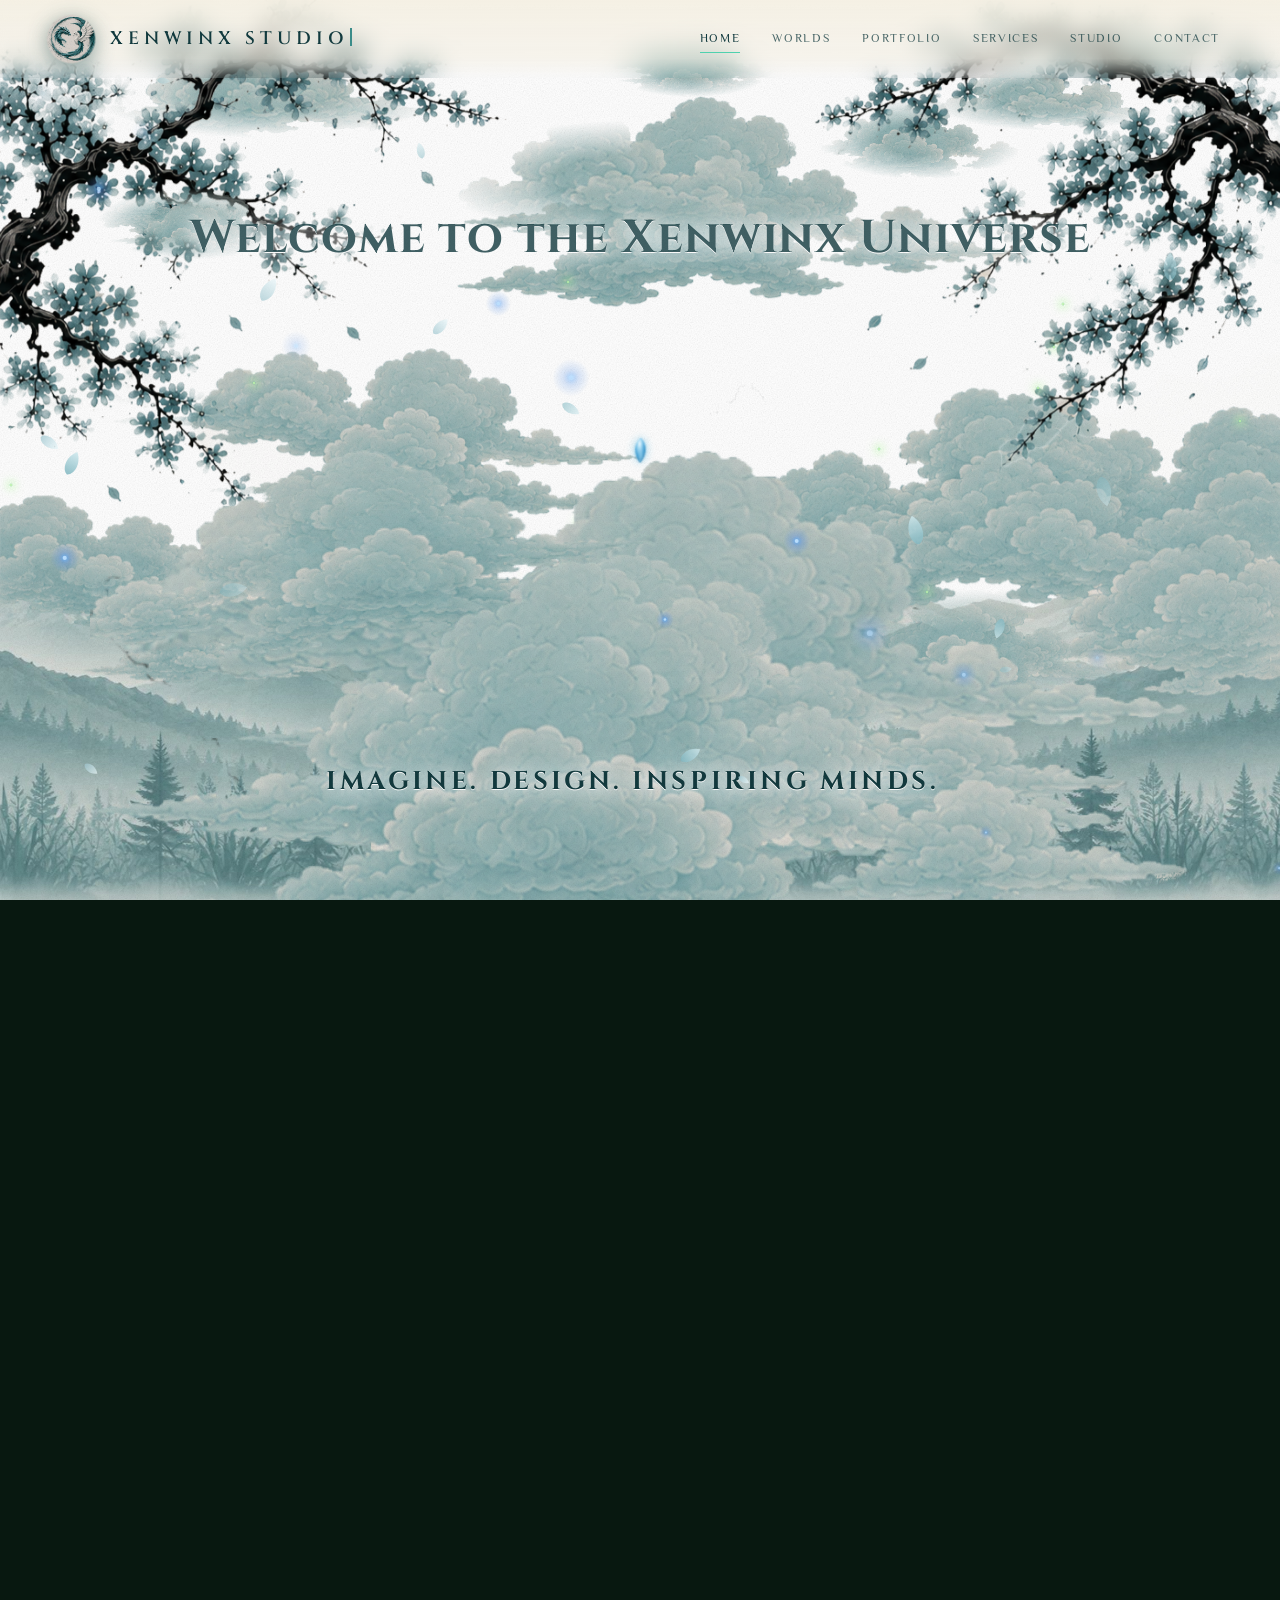
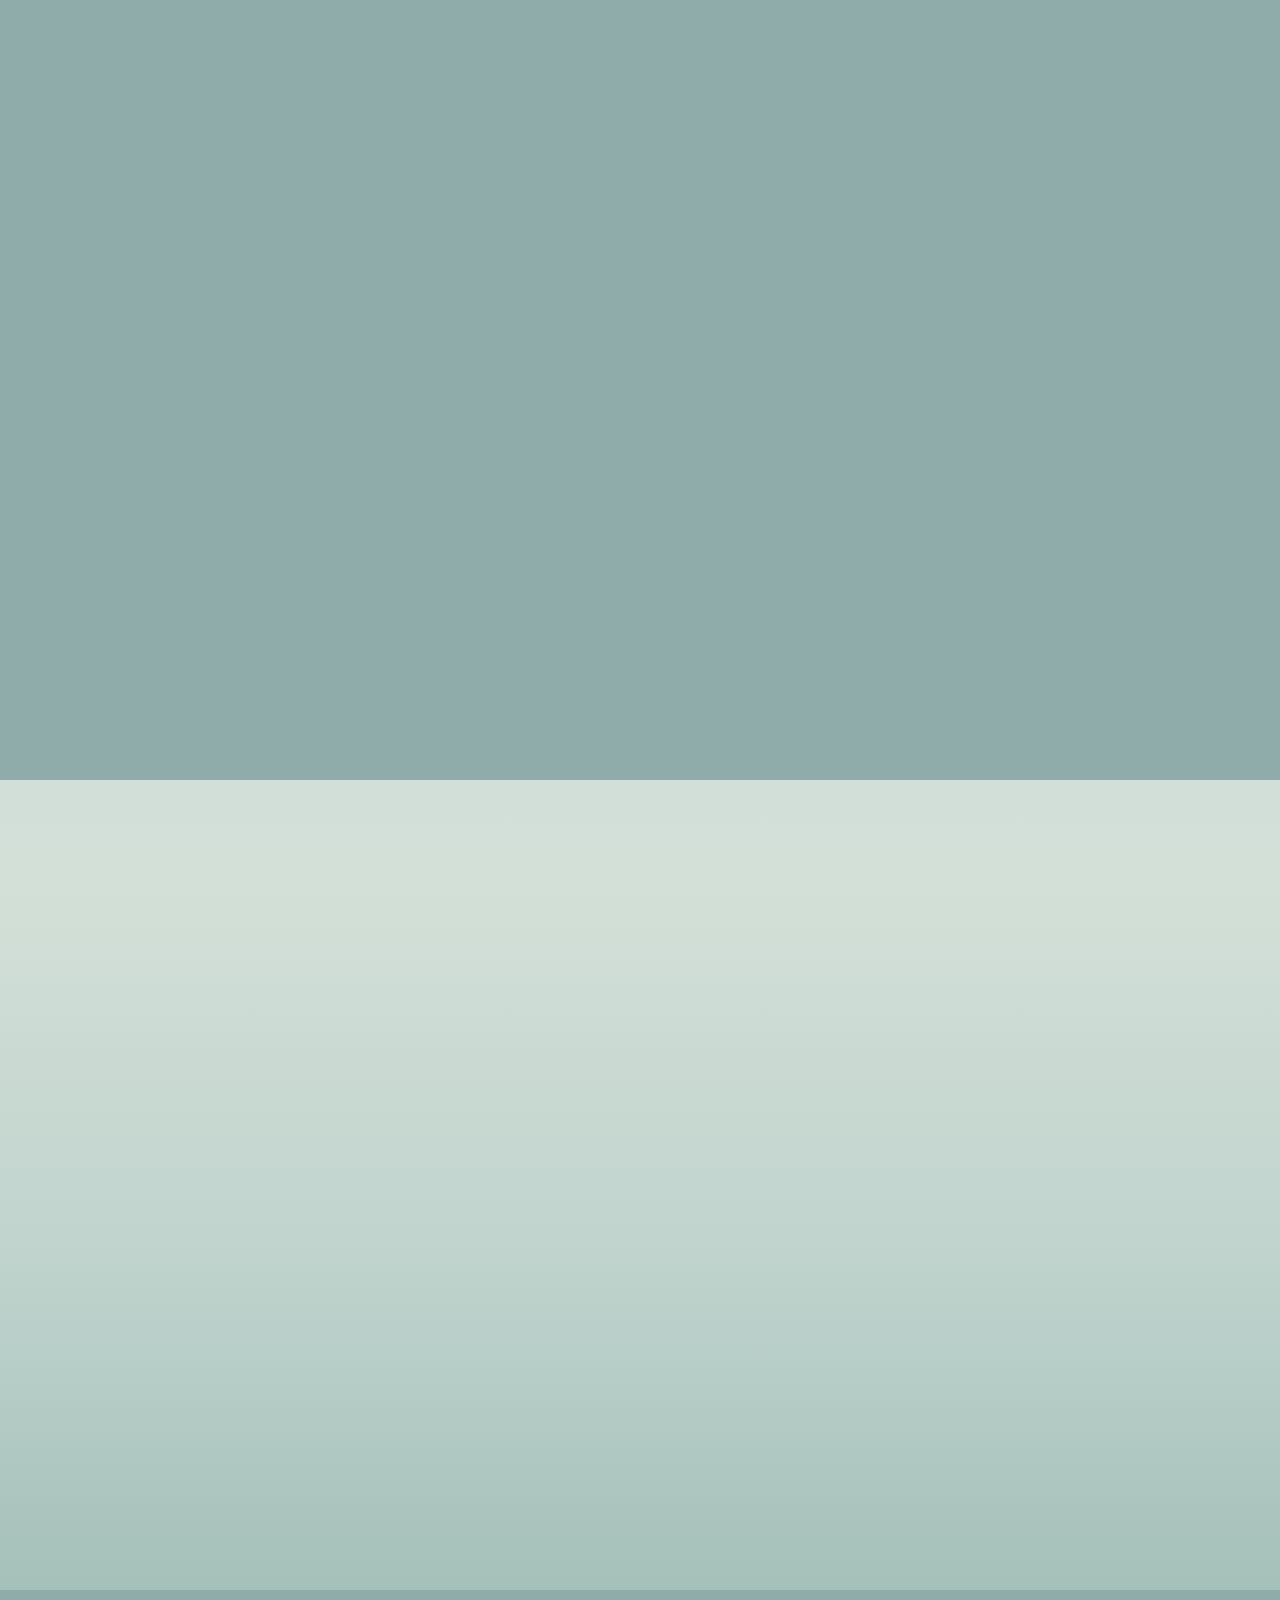
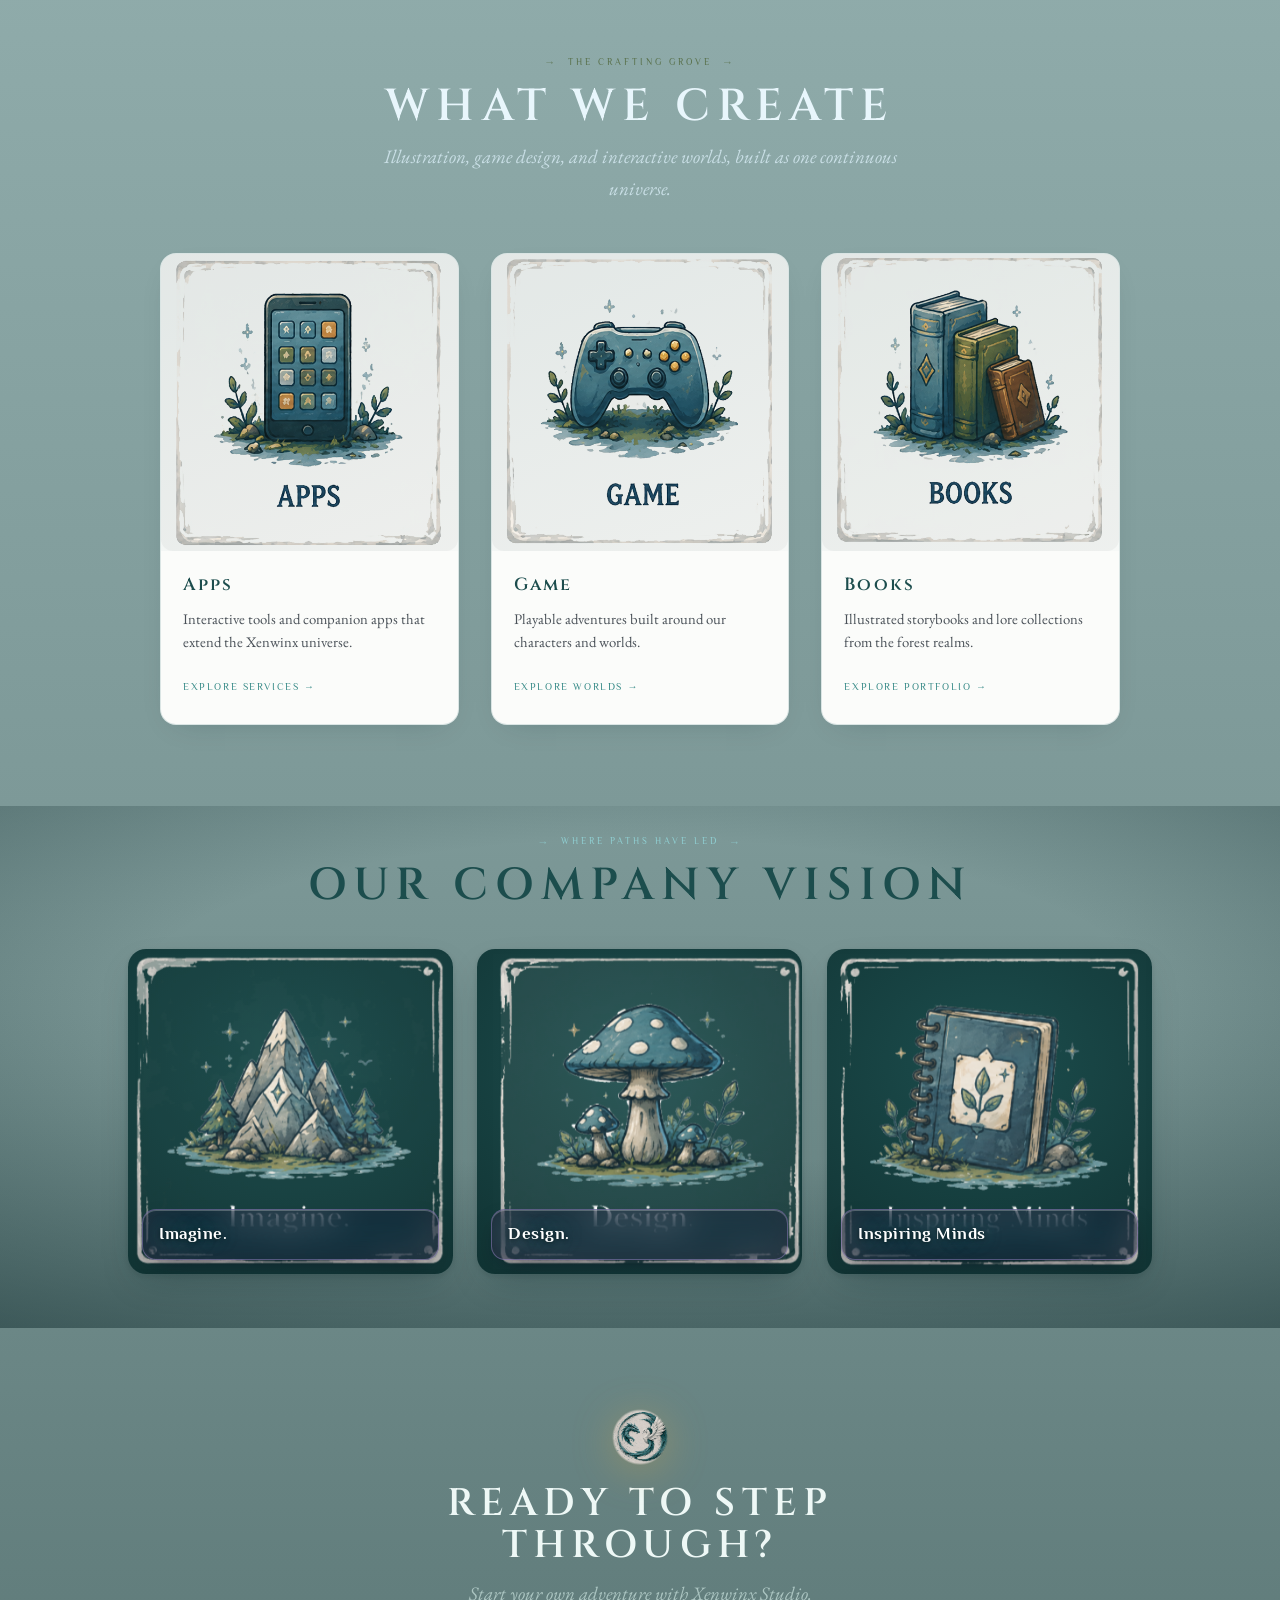
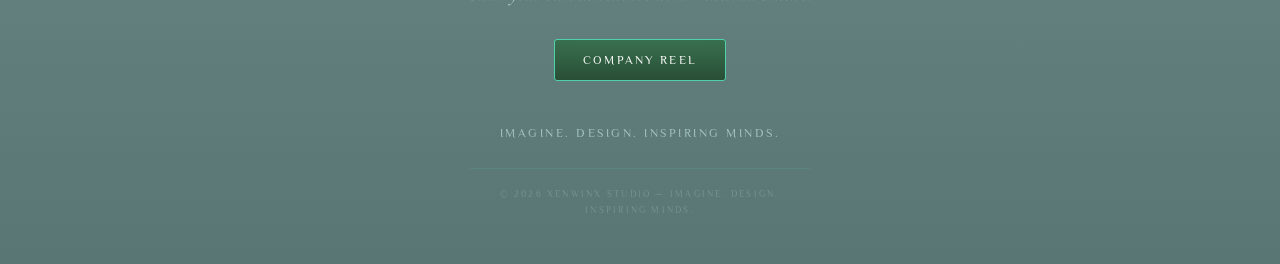
==== commit 3273148c: "Add files via upload" ====
--- a/index.html
+++ b/index.html
@@ -202,8 +202,8 @@
 /* Hero content */
 .px-cloud-veil { position:absolute; z-index:21; pointer-events:none; width:min(1100px,130vw); will-change:transform,opacity; }
 .px-cloud-veil img { width:100%; height:auto; display:block; }
-.px-cloud-veil-1 { top:6%; left:50%; transform:translate(-50%,0); }
-.px-cloud-veil-2 { top:18%; left:50%; transform:translate(-50%,0); }
+.px-cloud-veil-1 { top:50%; left:50%; transform:translate(-50%,0); }
+.px-cloud-veil-2 { top:62%; left:50%; transform:translate(-50%,0); }
 .px-content {
   position:absolute; inset:0; z-index:20; display:flex;
   flex-direction:column; align-items:center; justify-content:flex-start;
@@ -233,6 +233,7 @@
 .px-words .px-caret { display:inline-block; width:.05em; margin-left:.08em; background:#123a3e; opacity:.7; animation:caretBlink 1s step-end infinite; }
 @keyframes caretBlink { 50% { opacity:0; } }
 .px-subtitle {
+  will-change:transform,opacity; transform-origin:50% 50%;
   font-family:'Gagalin','Cinzel',serif; font-weight:700; letter-spacing:.02em;
   font-size:clamp(1.7rem,3.6vw,3.3rem); font-style:normal; white-space:nowrap;
   color:rgba(18,58,62,.85); margin:0 0 20px;
@@ -1899,13 +1900,14 @@
     ['px-clouds-back',   0.05],
     ['px-clouds-mid',    0.09],
     ['px-clouds-front',  0.16],
-    ['px-content', 0.10],  // headline/subtitle — gentle rise
+    ['px-endline-noop', 0],
     ['px-endline', 0.04],   // end-of-hero line — settles with the forest
   ];
   const els = LAYERS.map(([id,speed])=>({el:document.getElementById(id),speed})).filter(x=>x.el);
   const cue = document.getElementById('px-cue');
   const veil1 = document.getElementById('px-cloud-veil-1');
   const veil2 = document.getElementById('px-cloud-veil-2');
+  const welcome = document.querySelector('#px-content .px-subtitle');
   let ticking=false, lastY=0;
 
   function updateParallax(){
@@ -1920,6 +1922,15 @@
     if(veil2){
       veil2.style.transform = `translate(calc(-50% + ${reveal*70}vw), ${-reveal*40}vh)`;
       veil2.style.opacity = (1 - reveal).toFixed(3);
+    }
+    /* WELCOME WORDS — own parallax: drift up, ease forward, then fade */
+    if(welcome){
+      const p = Math.min(sy/900, 1);
+      const rise  = -p * 190;
+      const scale = 1 + p * 0.10;
+      const fade  = sy < 380 ? 1 : Math.max(0, 1 - (sy - 380) / 420);
+      welcome.style.transform = `translate3d(0,${rise}px,0) scale(${scale.toFixed(4)})`;
+      welcome.style.opacity = fade.toFixed(3);
     }
     ticking=false;
   }
--- a/xenwinx.css
+++ b/xenwinx.css
@@ -0,0 +1,331 @@
+/* ============================================================
+   XENWINX STUDIO — Shared World Design System
+   Sumi-e ink-wash · parchment · teal/petrol · ice-blue sakura
+   ============================================================ */
+
+@import url('https://fonts.googleapis.com/css2?family=Cinzel:wght@400;500;600;700&family=EB+Garamond:ital,wght@0,400;0,500;0,600;1,400;1,500&family=Philosopher:ital,wght@0,400;0,700;1,400&display=swap');
+
+:root{
+  /* Palette extracted from the parallax world layers */
+  --paper:        #F4F5F2;   /* moon white */
+  --paper-deep:   #e7eae5;   /* moon white shade */
+  --paper-light:  #FBFCFA;   /* lightest moon white */
+  --ink:          #22252B;   /* ink */
+  --ink-soft:     #4a5158;   /* soft ink */
+  --teal:         #3A8C89;   /* primary teal (rules/secondary accents) */
+  --teal-deep:    #1C4D4D;   /* deep teal (headers, primary buttons) */
+  --teal-bright:  #4FD1AE;   /* bright/neon teal highlight */
+  --moss:         #58704A;   /* secondary moss */
+  --moss-deep:    #3f5436;   /* deep moss */
+  --ice:          #8fcfd2;   /* pale teal */
+  --ice-soft:     #5fb3b8;   /* mid teal */
+  --gold:         #D9A441;   /* warm gold/amber accent */
+  --terracotta:   #D9622B;   /* terracotta — sparing CTA use */
+  --mist:         #F4F5F2;   /* moon white mist */
+  --mountain:     #6a7d82;   /* slate teal */
+  --river:        #0F7C83;   /* teal river */
+  --stone:        #4a5258;   /* slate */
+  --foxglove:     #E8C9D4;   /* petal pink accent */
+  --petal:        #E8C9D4;   /* petal pink */
+
+  --night:        #102a2c;   /* deep teal night */
+  --night-2:      #16383b;   /* teal-ink */
+
+  --font-display: 'Philosopher', sans-serif;
+  --font-heading: 'Cinzel', serif;
+  --font-body:    'EB Garamond', serif;
+
+  --maxw: 1240px;
+  --shadow-soft: 0 18px 50px -24px rgba(16,62,66,.55);
+  --shadow-card: 0 22px 60px -28px rgba(16,40,44,.6);
+}
+
+*{ box-sizing:border-box; }
+html{ scroll-behavior:smooth; }
+body{
+  margin:0;
+  font-family:var(--font-body);
+  color:var(--ink);
+  background:var(--paper);
+  font-size:19px;
+  line-height:1.68;
+  -webkit-font-smoothing:antialiased;
+  overflow-x:hidden;
+  cursor:none;
+}
+@media (pointer:coarse){ body{ cursor:auto; } }
+
+/* ---------- Parchment paper texture (fractal noise) ---------- */
+.paper-grain{
+  position:fixed; inset:0; pointer-events:none; z-index:1;
+  opacity:.5; mix-blend-mode:multiply;
+  background-image:url("data:image/svg+xml,%3Csvg xmlns='http://www.w3.org/2000/svg' width='240' height='240'%3E%3Cfilter id='n'%3E%3CfeTurbulence type='fractalNoise' baseFrequency='0.85' numOctaves='3' stitchTiles='stitch'/%3E%3CfeColorMatrix type='saturate' values='0'/%3E%3C/filter%3E%3Crect width='100%25' height='100%25' filter='url(%23n)' opacity='0.42'/%3E%3C/svg%3E");
+}
+
+/* ---------- Typography ---------- */
+.display{
+  font-family:var(--font-heading);
+  font-weight:600;
+  letter-spacing:.16em;
+  text-transform:uppercase;
+  line-height:1.1;
+  color:var(--teal-deep);
+}
+h1,h2,h3{ font-family:var(--font-heading); font-weight:600; letter-spacing:.12em; color:var(--teal-deep); margin:0; }
+.display{ font-family:var(--font-heading) !important; }
+p{ margin:0 0 1em; }
+.lead{ font-size:1.32rem; color:var(--ink-soft); font-weight:400; }
+.italic{ font-style:italic; }
+
+/* spaced roman caps title like the card wordmark */
+.wordmark{
+  font-family:var(--font-display);
+  font-weight:600;
+  letter-spacing:.34em;
+  text-transform:uppercase;
+  color:var(--teal);
+}
+
+/* diamond divider like the card */
+.diamond-rule{
+  display:flex; align-items:center; justify-content:center; gap:18px;
+  color:var(--teal); margin:22px 0;
+}
+.diamond-rule::before,.diamond-rule::after{
+  content:''; height:1px; width:min(90px,16vw);
+  background:linear-gradient(90deg,transparent,var(--teal));
+}
+.diamond-rule::after{ background:linear-gradient(90deg,var(--teal),transparent); }
+.diamond-rule .d{ width:7px; height:7px; transform:rotate(45deg); border:1px solid var(--teal); }
+
+/* ---------- Buttons ---------- */
+.btn{
+  font-family:var(--font-display); font-weight:500;
+  letter-spacing:.16em; text-transform:uppercase; font-size:.82rem;
+  padding:15px 30px; border-radius:2px; border:1px solid var(--teal);
+  background:linear-gradient(180deg, rgba(28,95,99,.92), rgba(16,62,66,.95));
+  color:var(--paper-light); cursor:none; position:relative; overflow:hidden;
+  transition:transform .4s cubic-bezier(.2,.8,.2,1), box-shadow .4s, background .4s;
+  box-shadow:0 10px 30px -14px rgba(16,62,66,.8);
+}
+.btn:hover{ transform:translateY(-3px); box-shadow:0 16px 40px -16px rgba(58,166,160,.7), 0 0 0 1px var(--teal-bright); }
+.btn::before{
+  content:''; position:absolute; bottom:0; left:0; height:2px; width:0;
+  background:linear-gradient(90deg, transparent, var(--teal-bright), transparent);
+  filter:blur(0.8px); border-radius:0 0 2px 2px;
+  transition:width .55s cubic-bezier(.2,.9,.2,1);
+}
+.btn:hover::before{ width:100%; }
+.btn::after{
+  content:''; position:absolute; inset:0;
+  background:radial-gradient(120px 60px at var(--mx,50%) var(--my,50%), rgba(191,224,230,.35), transparent 70%);
+  opacity:0; transition:opacity .4s;
+}
+.btn:hover::after{ opacity:1; }
+.btn--ghost{
+  background:transparent; color:var(--teal-deep); border-color:rgba(28,95,99,.5);
+  box-shadow:none;
+}
+.btn--ghost:hover{ background:rgba(28,95,99,.07); color:var(--teal-deep); }
+
+/* ---------- Floating glass navigation ---------- */
+.xw-nav{
+  position:fixed; top:0; left:0; right:0; z-index:60;
+  display:flex; align-items:center; justify-content:space-between;
+  padding:14px clamp(18px,4vw,46px);
+  background:linear-gradient(180deg, rgba(18,44,22,.82), rgba(18,44,22,.28) 75%, transparent);
+  backdrop-filter:blur(12px) saturate(130%);
+  -webkit-backdrop-filter:blur(12px) saturate(130%);
+  transition:padding .4s, background .4s;
+}
+.xw-nav.shrink{ padding-top:9px; padding-bottom:9px; background:linear-gradient(180deg, rgba(12,30,14,.95), rgba(18,44,22,.78)); box-shadow:0 10px 40px -28px rgba(8,24,12,.9); }
+.xw-brand{ display:flex; align-items:center; gap:14px; text-decoration:none; }
+.xw-brand img{ width:50px; height:50px; filter:drop-shadow(0 4px 10px rgba(16,62,66,.4)); transform-origin:center; animation:logoCycle 9s ease-in-out infinite; }
+@keyframes logoCycle{
+  0%   { transform:translateX(-120px) rotate(-540deg); opacity:0; }   /* roll in */
+  18%  { transform:translateX(0) rotate(0deg); opacity:1; }
+  28%  { transform:translateY(-10px) rotate(0deg); }                  /* bounce up */
+  36%  { transform:translateY(0) rotate(0deg); }                      /* land */
+  44%  { transform:translateY(-5px); }
+  50%  { transform:translateY(0); opacity:1; }
+  60%  { opacity:.25; }                                               /* fade out */
+  70%  { opacity:1; }                                                 /* fade in */
+  82%  { transform:translateX(0) rotate(0deg); opacity:1; }
+  100% { transform:translateX(120px) rotate(540deg); opacity:0; }     /* roll out */
+}
+@media (prefers-reduced-motion: reduce){ .xw-brand img{ animation:none; opacity:1; } }
+.xw-brand .bt{ font-family:var(--font-heading); letter-spacing:.28em; font-weight:600; color:#8ec4e0; font-size:1.12rem; }
+.xw-brand .bt .cursorbar{ display:inline-block; width:2px; height:1em; background:var(--teal); margin-left:2px; vertical-align:-2px; animation:caret 1s steps(1) infinite; }
+@keyframes caret{ 50%{ opacity:0; } }
+
+.xw-links{ display:flex; align-items:center; gap:4px; }
+.xw-links a{
+  font-family:var(--font-display); font-size:.74rem; letter-spacing:.14em; text-transform:uppercase;
+  color:rgba(180,230,248,.75); text-decoration:none; padding:9px 14px; border-radius:2px;
+  position:relative; transition:color .3s;
+}
+.xw-links a::after{
+  content:''; position:absolute; left:14px; right:14px; bottom:5px; height:1px;
+  background:var(--teal-bright); transform:scaleX(0); transform-origin:left; transition:transform .35s;
+}
+.xw-links a:hover{ color:#e8f8fc; }
+.xw-links a:hover::after,.xw-links a.active::after{ transform:scaleX(1); }
+.xw-links a.active{ color:#e8f8fc; }
+
+.xw-burger{ display:none; flex-direction:column; gap:5px; background:none; border:none; cursor:none; padding:8px; }
+.xw-burger span{ width:24px; height:2px; background:rgba(180,230,248,.85); transition:.3s; }
+
+@media (max-width:1080px){
+  .xw-links{
+    position:fixed; top:0; right:0; height:100vh; width:min(320px,82vw);
+    flex-direction:column; align-items:flex-start; justify-content:center; gap:6px;
+    padding:40px; background:linear-gradient(160deg, rgba(10,28,14,.97), rgba(14,36,18,.97));
+    backdrop-filter:blur(16px); box-shadow:-20px 0 60px -30px rgba(8,24,12,.8);
+    transform:translateX(100%); transition:transform .5s cubic-bezier(.2,.8,.2,1);
+  }
+  .xw-links.open{ transform:translateX(0); }
+  .xw-links a{ font-size:1rem; }
+  .xw-burger{ display:flex; z-index:61; }
+}
+
+/* ---------- Generic card ---------- */
+.xw-card{
+  position:relative; border-radius:4px;
+  background:linear-gradient(150deg, rgba(214,236,248,.88), rgba(188,220,240,.78));
+  border:1px solid rgba(30,104,48,.2);
+  box-shadow:var(--shadow-card);
+  overflow:hidden; transition:transform .5s cubic-bezier(.2,.8,.2,1), box-shadow .5s;
+}
+.xw-card:hover{ transform:translateY(-8px); box-shadow:0 30px 70px -30px rgba(8,40,16,.7), 0 0 0 1px rgba(56,168,80,.45); }
+.xw-card .corner{ position:absolute; width:22px; height:22px; border:1px solid var(--teal); opacity:.5; }
+.xw-card .corner.tl{ top:10px; left:10px; border-right:0; border-bottom:0; }
+.xw-card .corner.tr{ top:10px; right:10px; border-left:0; border-bottom:0; }
+.xw-card .corner.bl{ bottom:10px; left:10px; border-right:0; border-top:0; }
+.xw-card .corner.br{ bottom:10px; right:10px; border-left:0; border-top:0; }
+
+/* glass card (apps/games) */
+.glass-card{
+  position:relative; border-radius:10px;
+  background:linear-gradient(150deg, rgba(56,168,80,.14), rgba(26,142,200,.10));
+  border:1px solid rgba(142,196,224,.4);
+  backdrop-filter:blur(6px);
+  box-shadow:inset 0 1px 0 rgba(255,255,255,.35), 0 24px 60px -30px rgba(8,24,16,.8);
+  transition:transform .5s cubic-bezier(.2,.8,.2,1), box-shadow .5s;
+}
+.glass-card:hover{ transform:translateY(-10px) scale(1.02); box-shadow:inset 0 1px 0 rgba(255,255,255,.55), 0 30px 80px -28px rgba(56,168,80,.5), 0 0 0 1px rgba(142,196,224,.7); }
+
+/* ---------- Section scaffolding ---------- */
+.wrap{ width:100%; max-width:var(--maxw); margin:0 auto; padding:0 clamp(20px,5vw,40px); }
+.eyebrow{ font-family:var(--font-display); letter-spacing:.32em; text-transform:uppercase; font-size:.72rem; color:var(--gold); }
+.section-pad{ padding:clamp(80px,12vh,160px) 0; }
+
+/* reveal-on-scroll */
+.reveal{ opacity:0; transform:translateY(34px); transition:opacity 1s cubic-bezier(.2,.8,.2,1), transform 1s cubic-bezier(.2,.8,.2,1); }
+.reveal.in{ opacity:1; transform:none; }
+
+/* ---------- Petal cursor ---------- */
+#petal-cursor{ position:fixed; top:0; left:0; width:30px; height:30px; pointer-events:none; z-index:9999; transform:translate(-50%,-50%); will-change:transform; }
+@media (pointer:coarse){ #petal-cursor{ display:none; } body{ cursor:auto; } }
+
+/* canvas layers */
+.fx-canvas{ position:fixed; inset:0; pointer-events:none; }
+#petals-canvas{ z-index:40; }
+#fireflies-canvas{ z-index:5; }
+
+/* footer silhouette */
+.foot-sil{ display:none; }
+
+/* footer */
+.xw-foot{
+  background:linear-gradient(180deg, rgba(8,16,10,.96), #050e08);
+  color:rgba(142,196,224,.75); text-align:center;
+  padding:36px 20px 44px; font-size:.9rem; letter-spacing:.08em;
+  position:relative; z-index:3; border-top:1px solid rgba(56,168,80,.18);
+}
+.xw-foot::before{ display:none; }
+.xw-foot a{ color:var(--ice); text-decoration:none; }
+
+::selection{ background:rgba(56,168,80,.32); }
+
+/* ============================================================
+   INTERIOR PAGE SCAFFOLD (about/store/apps/games/faq/contact/merch)
+   ============================================================ */
+.world-bg{ position:fixed; inset:0; z-index:0; pointer-events:none;
+  background:linear-gradient(180deg, #dbe8d0 0%, #bcd4a8 26%, #8eb478 50%, #547e44 74%, #2c5230 90%, #163a1e 100%); }
+.world-bg .wb-mtn{ position:absolute; left:0; right:0; bottom:0; height:46%; }
+.world-bg .wb-mtn.far{ height:54%; opacity:.55; filter:blur(2px); }
+.world-bg .wb-fog{ position:absolute; left:0; right:0; bottom:18%; height:30%; }
+.world-bg .wb-fore{ position:absolute; left:0; right:0; bottom:0; height:22%; }
+.page-main{ position:relative; z-index:2; padding-top:120px; min-height:100vh; }
+
+.page-hero{ text-align:center; max-width:820px; margin:0 auto; padding:4vh 24px 2vh; }
+.page-hero .eyebrow{ color:var(--teal-bright); }
+.page-hero h1{ font-size:clamp(2.4rem,6vw,4.4rem); letter-spacing:.18em; margin:10px 0; text-shadow:0 4px 26px rgba(243,241,234,.6); }
+.page-hero .sub{ font-style:italic; font-size:clamp(1.1rem,2.4vw,1.5rem); color:var(--ink-soft); }
+
+/* card grids */
+.card-grid{ display:grid; gap:28px; max-width:var(--maxw); margin:0 auto; padding:6vh 24px; }
+.cols-2{ grid-template-columns:repeat(2,1fr); }
+.cols-3{ grid-template-columns:repeat(3,1fr); }
+.cols-4{ grid-template-columns:repeat(4,1fr); }
+@media (max-width:900px){ .cols-3,.cols-4{ grid-template-columns:repeat(2,1fr); } }
+@media (max-width:620px){ .cols-2,.cols-3,.cols-4{ grid-template-columns:1fr; } }
+
+.info-card{ padding:34px; }
+.info-card h3{ font-size:1.4rem; letter-spacing:.1em; margin-bottom:6px; }
+.info-card .ic-head{ display:flex; align-items:center; gap:14px; margin-bottom:14px; }
+.info-card .ic-ico{ width:46px; height:46px; flex:0 0 auto; display:grid; place-items:center; border:1px solid var(--teal); border-radius:50%; color:var(--teal); }
+.info-card p{ color:var(--ink-soft); font-size:1.06rem; }
+.info-card .sparkles{ position:absolute; inset:0; pointer-events:none; opacity:0; transition:opacity .5s; }
+.info-card:hover .sparkles{ opacity:1; }
+
+.spec-list{ list-style:none; margin:14px 0 0; padding:0; }
+.spec-list li{ display:flex; justify-content:space-between; gap:12px; padding:9px 0; border-bottom:1px dashed rgba(28,95,99,.25); }
+.spec-list li span:first-child{ color:var(--ink-soft); }
+.spec-list li span:last-child{ color:var(--teal-deep); font-weight:500; text-align:right; }
+
+.tag{ display:inline-block; font-family:var(--font-display); font-size:.62rem; letter-spacing:.14em; text-transform:uppercase; padding:5px 11px; border:1px solid rgba(28,95,99,.4); border-radius:999px; color:var(--teal); margin:4px 4px 0 0; }
+
+.price-pill{ font-family:var(--font-display); color:var(--teal-deep); letter-spacing:.06em; }
+
+/* merch drawer */
+.drawer-scrim{ position:fixed; inset:0; background:rgba(13,21,24,.55); backdrop-filter:blur(3px); z-index:70; opacity:0; pointer-events:none; transition:opacity .4s; }
+.drawer-scrim.open{ opacity:1; pointer-events:auto; }
+.drawer{ position:fixed; top:0; right:0; height:100vh; width:min(440px,90vw); z-index:71;
+  background:linear-gradient(160deg, rgba(12,30,16,.98), rgba(16,38,20,.98));
+  box-shadow:-30px 0 80px -30px rgba(8,24,12,.9); transform:translateX(100%); transition:transform .5s cubic-bezier(.2,.8,.2,1);
+  overflow-y:auto; padding:90px 34px 40px; }
+.drawer.open{ transform:translateX(0); }
+.drawer-close{ position:absolute; top:24px; right:24px; background:none; border:1px solid var(--teal-bright); color:var(--teal-bright); width:40px; height:40px; border-radius:50%; cursor:none; font-size:1.2rem; }
+
+/* ============================================================
+   SOFT BACKGROUND MODE — interior pages (no mountain shapes)
+   ============================================================ */
+.world-bg.soft{
+  background:linear-gradient(180deg,#dbe8d0 0%,#bcd4a8 26%,#8eb478 50%,#547e44 74%,#2c5230 90%,#163a1e 100%);
+}
+.world-bg.soft::after{
+  content:''; position:absolute; inset:0; pointer-events:none;
+  background:
+    radial-gradient(58% 44% at 22% 18%, rgba(180,228,150,.26), transparent 68%),
+    radial-gradient(46% 38% at 80% 25%, rgba(120,200,150,.18), transparent 68%),
+    radial-gradient(40% 32% at 50% 88%, rgba(30,104,48,.22), transparent 70%);
+}
+
+/* ============================================================
+   GLASS CARD OVERRIDE — interior pages (body.page-glass)
+   ============================================================ */
+.page-glass .xw-card{
+  background:linear-gradient(150deg, rgba(142,196,224,.22), rgba(26,104,48,.13));
+  border:1px solid rgba(142,196,224,.5);
+  backdrop-filter:blur(8px); -webkit-backdrop-filter:blur(8px);
+}
+.page-glass .xw-card:hover{
+  transform:translateY(-10px) scale(1.02);
+  box-shadow:inset 0 1px 0 rgba(255,255,255,.6), 0 30px 80px -28px rgba(58,166,160,.6), 0 0 0 1px rgba(191,224,230,.7);
+}
+.page-glass .book{
+  backdrop-filter:blur(4px); -webkit-backdrop-filter:blur(4px);
+  border:1px solid rgba(191,224,230,.4) !important;
+  box-shadow:0 22px 60px -28px rgba(16,62,66,.7), inset 0 1px 0 rgba(255,255,255,.15);
+}
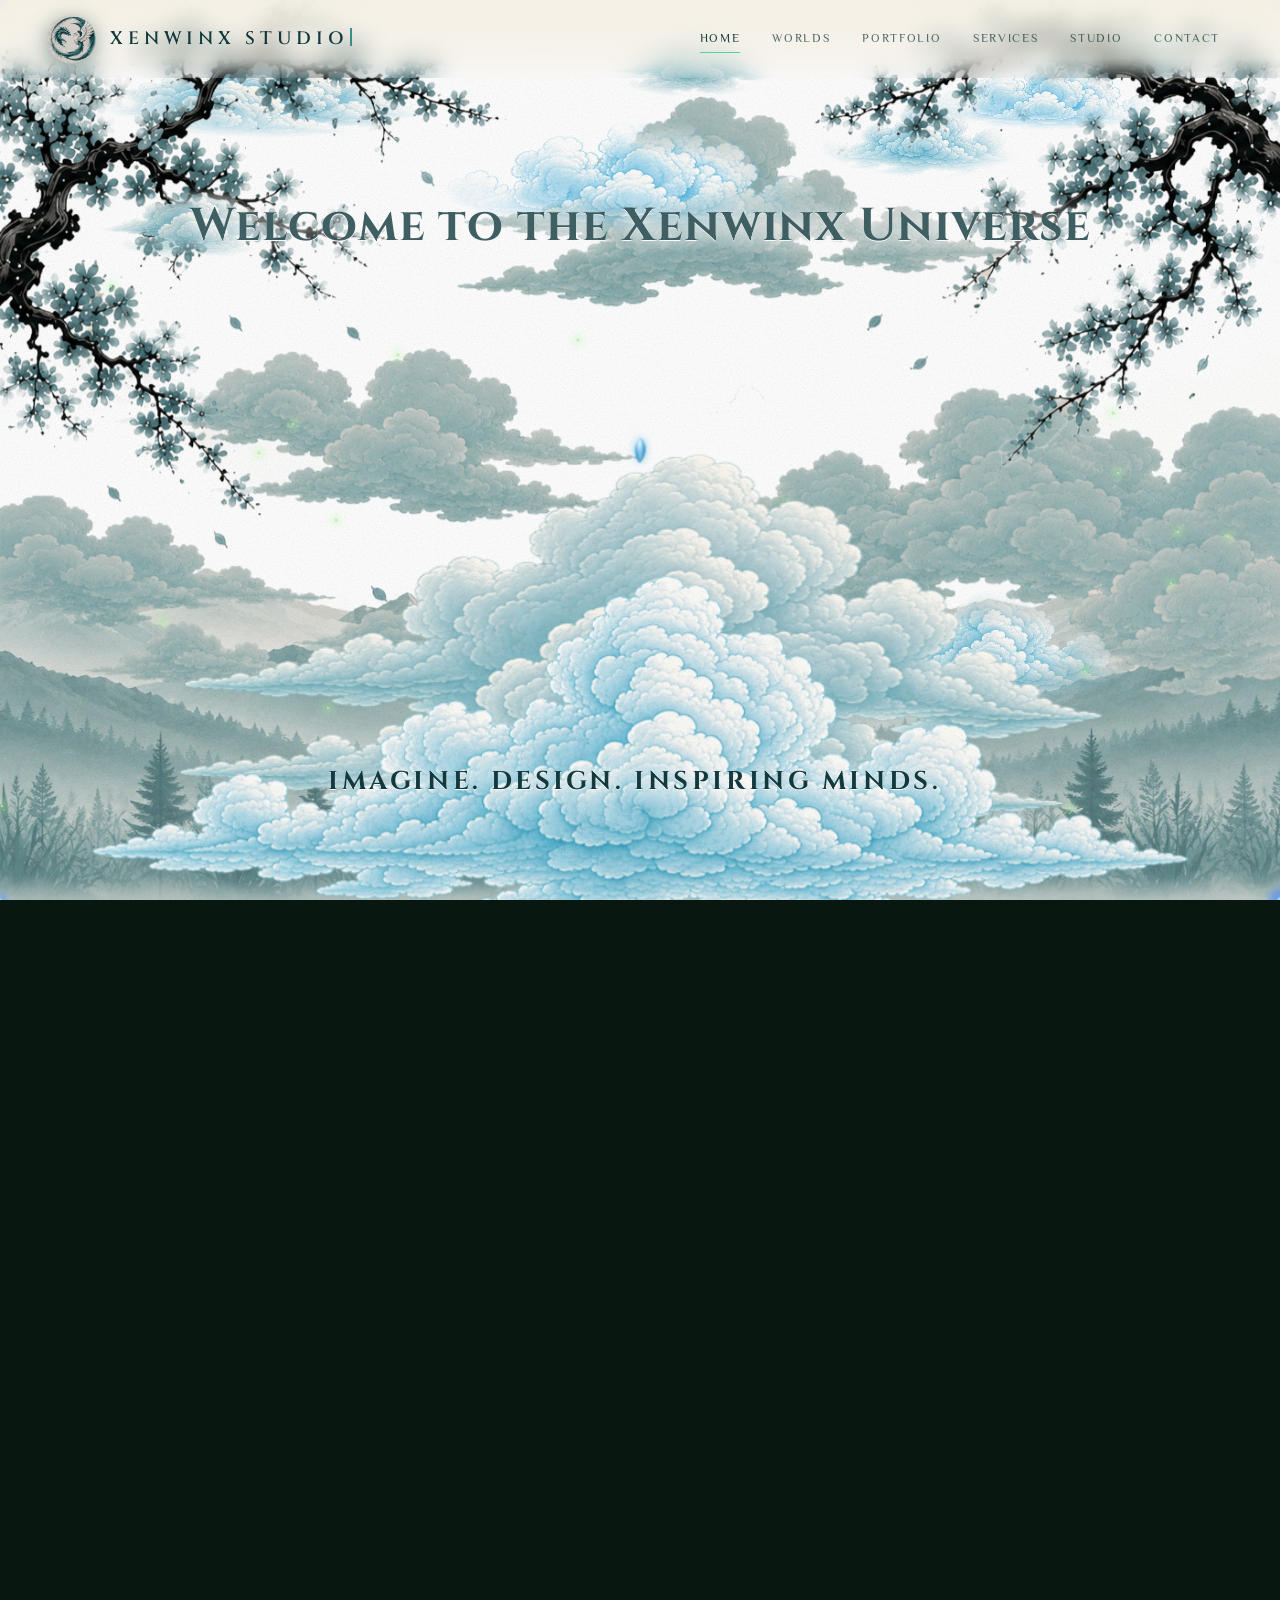
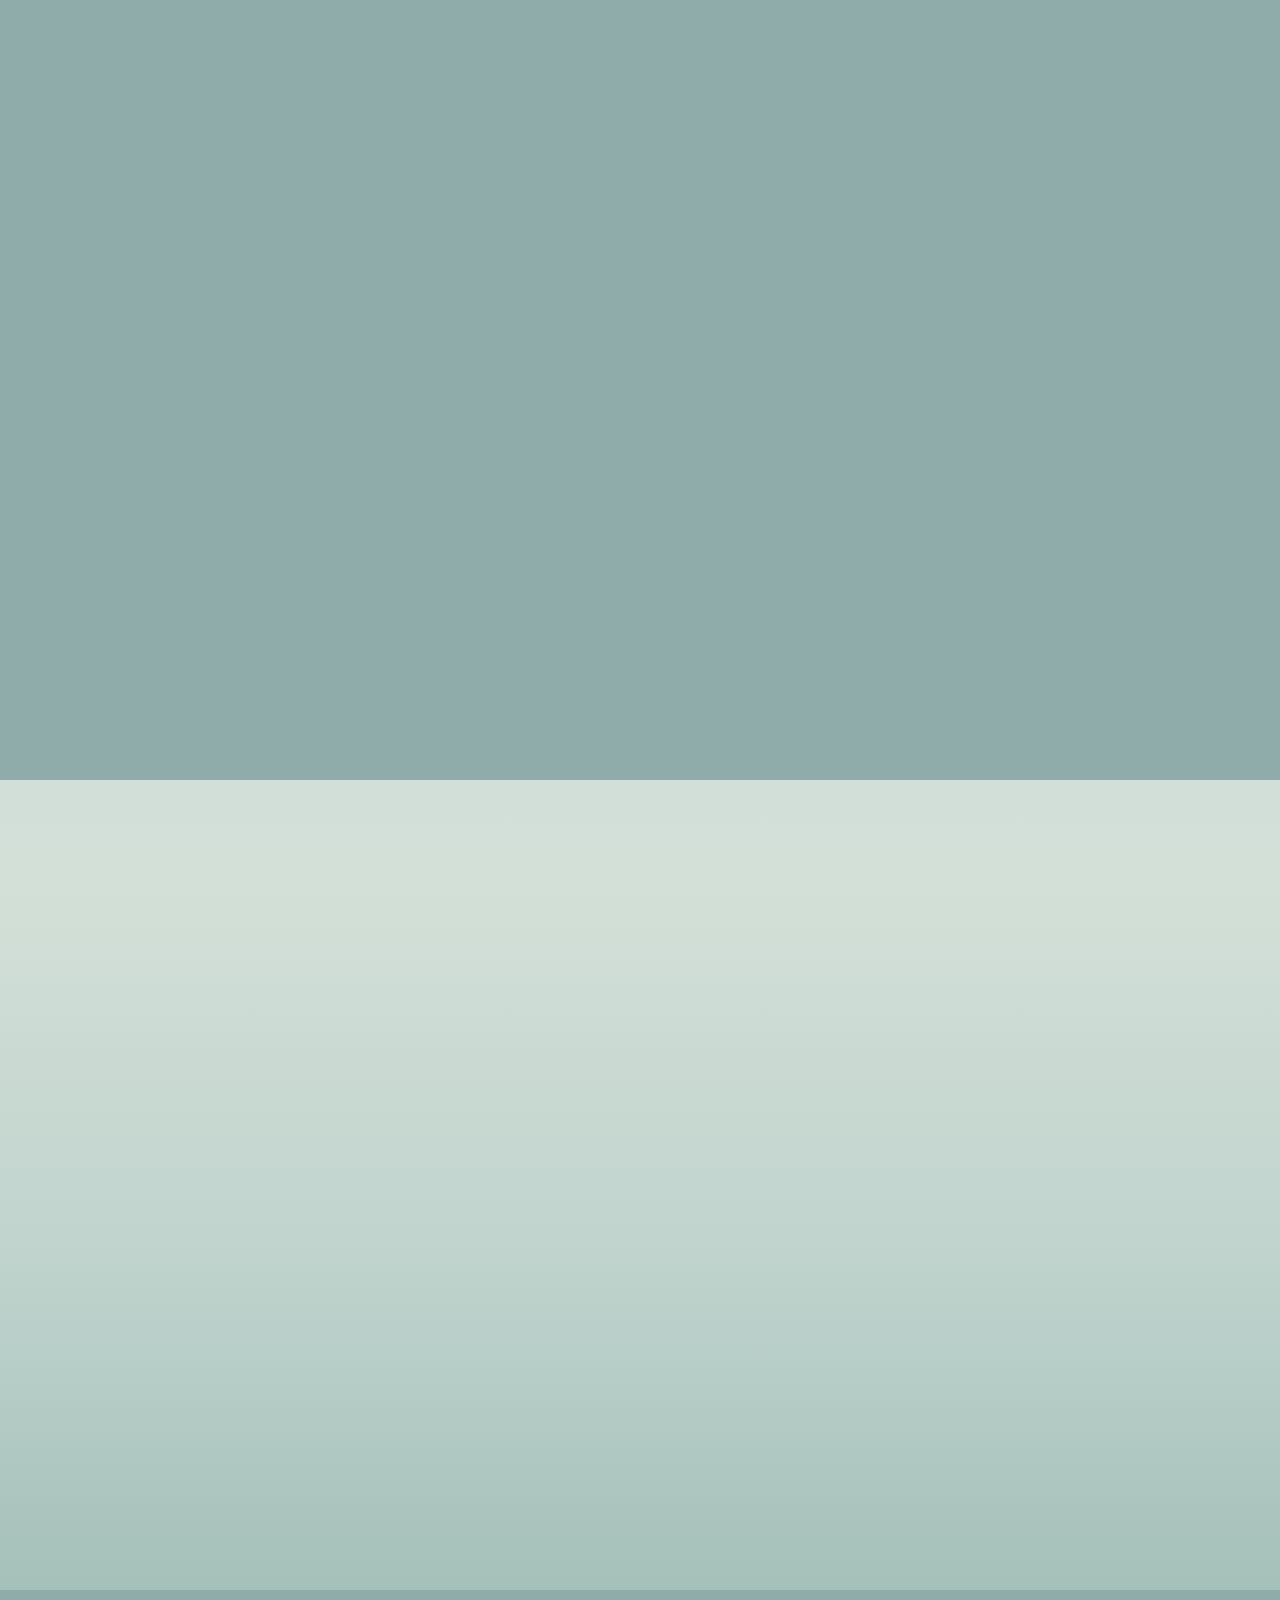
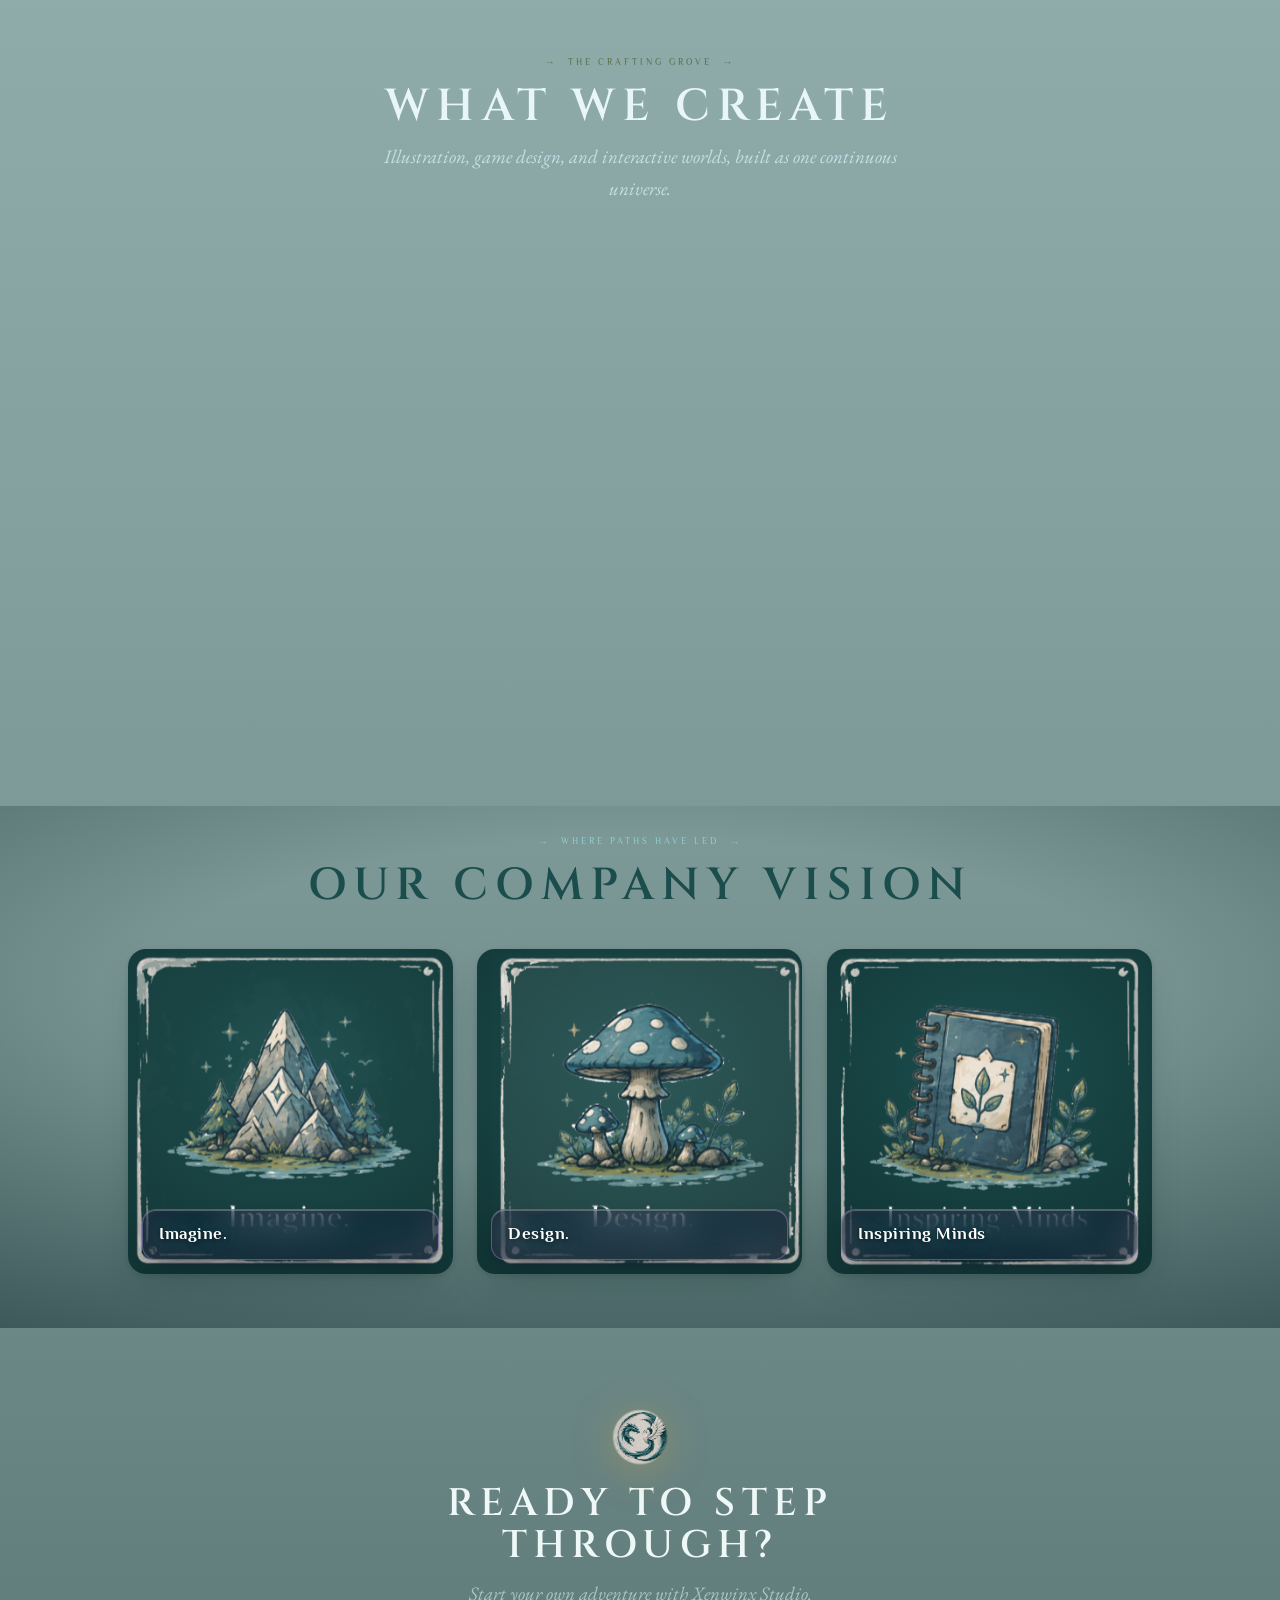
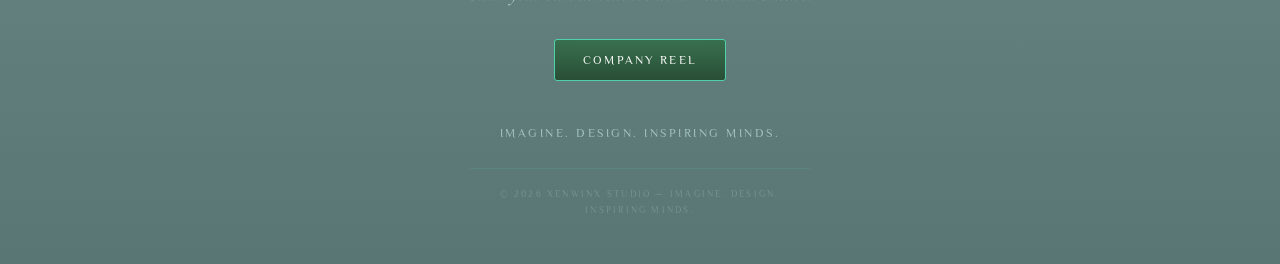
==== commit f872843b: "Add files via upload" ====
--- a/index.html
+++ b/index.html
@@ -216,16 +216,18 @@
 .px-title {
   font-family:var(--font-display);
   font-size:clamp(2.4rem,6.5vw,5.2rem);
-  letter-spacing:.16em; text-transform:uppercase;
-  color:#fff; line-height:1; margin:0 0 20px;
+  letter-spacing:.16em; text-indent:.16em; text-transform:uppercase;
+  color:#fff; line-height:1.05; margin:0 0 20px; text-wrap:balance;
+  max-width:min(94vw,1000px); margin-inline:auto;
   text-shadow:0 8px 34px rgba(16,62,66,.55), 0 0 46px rgba(120,220,210,.32);
 }
 .px-words {
   display:block; text-align:center;
   font-family:'Gagalin','Cinzel',serif;
   font-size:clamp(1.1rem,2.2vw,1.6rem); line-height:1.6;
-  letter-spacing:.14em; text-transform:uppercase;
-  font-weight:700;
+  letter-spacing:.14em; text-indent:.14em; text-transform:uppercase;
+  font-weight:700; text-wrap:balance;
+  max-width:min(94vw,860px); margin-inline:auto;
   color:#123a3e; margin-bottom:16px;
   text-shadow:0 2px 18px #fff, 0 0 26px #fff, 0 1px 0 #fff;
 }
@@ -235,9 +237,24 @@
 .px-subtitle {
   will-change:transform,opacity; transform-origin:50% 50%;
   font-family:'Gagalin','Cinzel',serif; font-weight:700; letter-spacing:.02em;
-  font-size:clamp(1.7rem,3.6vw,3.3rem); font-style:normal; white-space:nowrap;
+  font-size:clamp(1.45rem,3.6vw,3.3rem); font-style:normal;
+  white-space:normal; text-wrap:balance; line-height:1.15;
+  max-width:min(94vw,1000px); margin-inline:auto;
   color:rgba(18,58,62,.85); margin:0 0 20px;
   text-shadow:0 2px 18px #fff, 0 0 26px #fff, 0 1px 0 #fff;
+}
+
+/* ── HERO TYPE ALIGNMENT — small screens ─────────────────── */
+@media (max-width:700px){
+  .px-content{ padding-top:max(17vh,150px); padding-inline:18px; }
+  .px-title{ letter-spacing:.1em; text-indent:.1em; font-size:clamp(1.9rem,8.4vw,3rem); }
+  .px-subtitle{ font-size:clamp(1.25rem,6.6vw,2rem); letter-spacing:.01em; }
+  .px-words{ letter-spacing:.09em; text-indent:.09em; font-size:clamp(.92rem,3.9vw,1.2rem); line-height:1.75; }
+  .px-words span{ margin:0 .22em; }
+  .px-endline{ bottom:7vh; padding-inline:18px; }
+}
+@media (max-width:420px){
+  .px-words span{ margin:0 .14em; white-space:normal; }
 }
 .px-hero-logo {
   width:clamp(110px,13vw,190px); height:auto; margin:0 auto 18px; display:block;
--- a/xenwinx.css
+++ b/xenwinx.css
@@ -251,7 +251,7 @@
    INTERIOR PAGE SCAFFOLD (about/store/apps/games/faq/contact/merch)
    ============================================================ */
 .world-bg{ position:fixed; inset:0; z-index:0; pointer-events:none;
-  background:linear-gradient(180deg, #dbe8d0 0%, #bcd4a8 26%, #8eb478 50%, #547e44 74%, #2c5230 90%, #163a1e 100%); }
+  background:linear-gradient(180deg, #8fabaa 0%, #7d9998 20%, #5f807f 42%, #43625f 62%, #294342 82%, #14282a 100%); }
 .world-bg .wb-mtn{ position:absolute; left:0; right:0; bottom:0; height:46%; }
 .world-bg .wb-mtn.far{ height:54%; opacity:.55; filter:blur(2px); }
 .world-bg .wb-fog{ position:absolute; left:0; right:0; bottom:18%; height:30%; }
@@ -302,14 +302,14 @@
    SOFT BACKGROUND MODE — interior pages (no mountain shapes)
    ============================================================ */
 .world-bg.soft{
-  background:linear-gradient(180deg,#dbe8d0 0%,#bcd4a8 26%,#8eb478 50%,#547e44 74%,#2c5230 90%,#163a1e 100%);
+  background:linear-gradient(180deg,#8fabaa 0%,#7d9998 20%,#5f807f 42%,#43625f 62%,#294342 82%,#14282a 100%);
 }
 .world-bg.soft::after{
   content:''; position:absolute; inset:0; pointer-events:none;
   background:
-    radial-gradient(58% 44% at 22% 18%, rgba(180,228,150,.26), transparent 68%),
-    radial-gradient(46% 38% at 80% 25%, rgba(120,200,150,.18), transparent 68%),
-    radial-gradient(40% 32% at 50% 88%, rgba(30,104,48,.22), transparent 70%);
+    radial-gradient(58% 44% at 22% 18%, rgba(175,205,203,.26), transparent 68%),
+    radial-gradient(46% 38% at 80% 25%, rgba(120,178,172,.18), transparent 68%),
+    radial-gradient(40% 32% at 50% 88%, rgba(22,54,56,.22), transparent 70%);
 }
 
 /* ============================================================
@@ -329,3 +329,34 @@
   border:1px solid rgba(191,224,230,.4) !important;
   box-shadow:0 22px 60px -28px rgba(16,62,66,.7), inset 0 1px 0 rgba(255,255,255,.15);
 }
+
+/* ============================================================
+   DARK TEAL PAGE TYPE — interior pages on the .world-bg.soft ramp
+   ============================================================ */
+body.page-glass{ color:#dceceb; }
+body.page-glass h1,body.page-glass h2,body.page-glass h3,body.page-glass .display{ color:#eaf6f5; }
+body.page-glass .page-hero h1{ text-shadow:0 4px 26px rgba(10,30,30,.55); }
+body.page-glass .page-hero .sub,body.page-glass .lead,body.page-glass p{ color:rgba(224,240,238,.82); }
+body.page-glass .eyebrow,body.page-glass .page-hero .eyebrow{ color:#8fd8c8; }
+body.page-glass .info-card p{ color:rgba(224,240,238,.8); }
+body.page-glass .info-card .ic-ico{ border-color:#7fc9bb; color:#8fd8c8; }
+body.page-glass .spec-list li{ border-bottom-color:rgba(180,215,212,.28); }
+body.page-glass .spec-list li span:first-child{ color:rgba(216,235,233,.72); }
+body.page-glass .spec-list li span:last-child{ color:#bfe8de; }
+body.page-glass .price-pill{ color:#cdeee4; }
+body.page-glass .tag{ color:#cfe8e5; border-color:rgba(170,215,210,.45); }
+body.page-glass .diamond-rule{ color:#7fc9bb; }
+body.page-glass .diamond-rule::before{ background:linear-gradient(90deg,transparent,#7fc9bb); }
+body.page-glass .diamond-rule::after{ background:linear-gradient(90deg,#7fc9bb,transparent); }
+body.page-glass .diamond-rule .d{ border-color:#7fc9bb; }
+body.page-glass .section-label{ color:#8fd8c8; }
+body.page-glass .btn--ghost{ color:#dcf1ee; border-color:rgba(180,225,220,.55); }
+body.page-glass .btn--ghost:hover{ background:rgba(200,235,230,.12); color:#fff; }
+body.page-glass a{ color:#a8ded4; }
+body.page-glass a:hover{ color:#e8f8f5; }
+body.page-glass .xw-nav{ background:linear-gradient(180deg,rgba(24,47,46,.92),rgba(24,47,46,.18)); }
+body.page-glass .xw-nav.shrink{ background:linear-gradient(180deg,rgba(20,40,42,.97),rgba(20,40,42,.88)); box-shadow:0 10px 40px -28px rgba(0,20,20,.6); }
+body.page-glass .xw-nav .xw-brand .bt{ color:#9fe0d4; }
+body.page-glass .xw-links a{ color:#cfe6e4; }
+body.page-glass .xw-links a:hover{ color:#f2fbfa; }
+body.page-glass .xw-burger span{ background:#9fe0d4; }
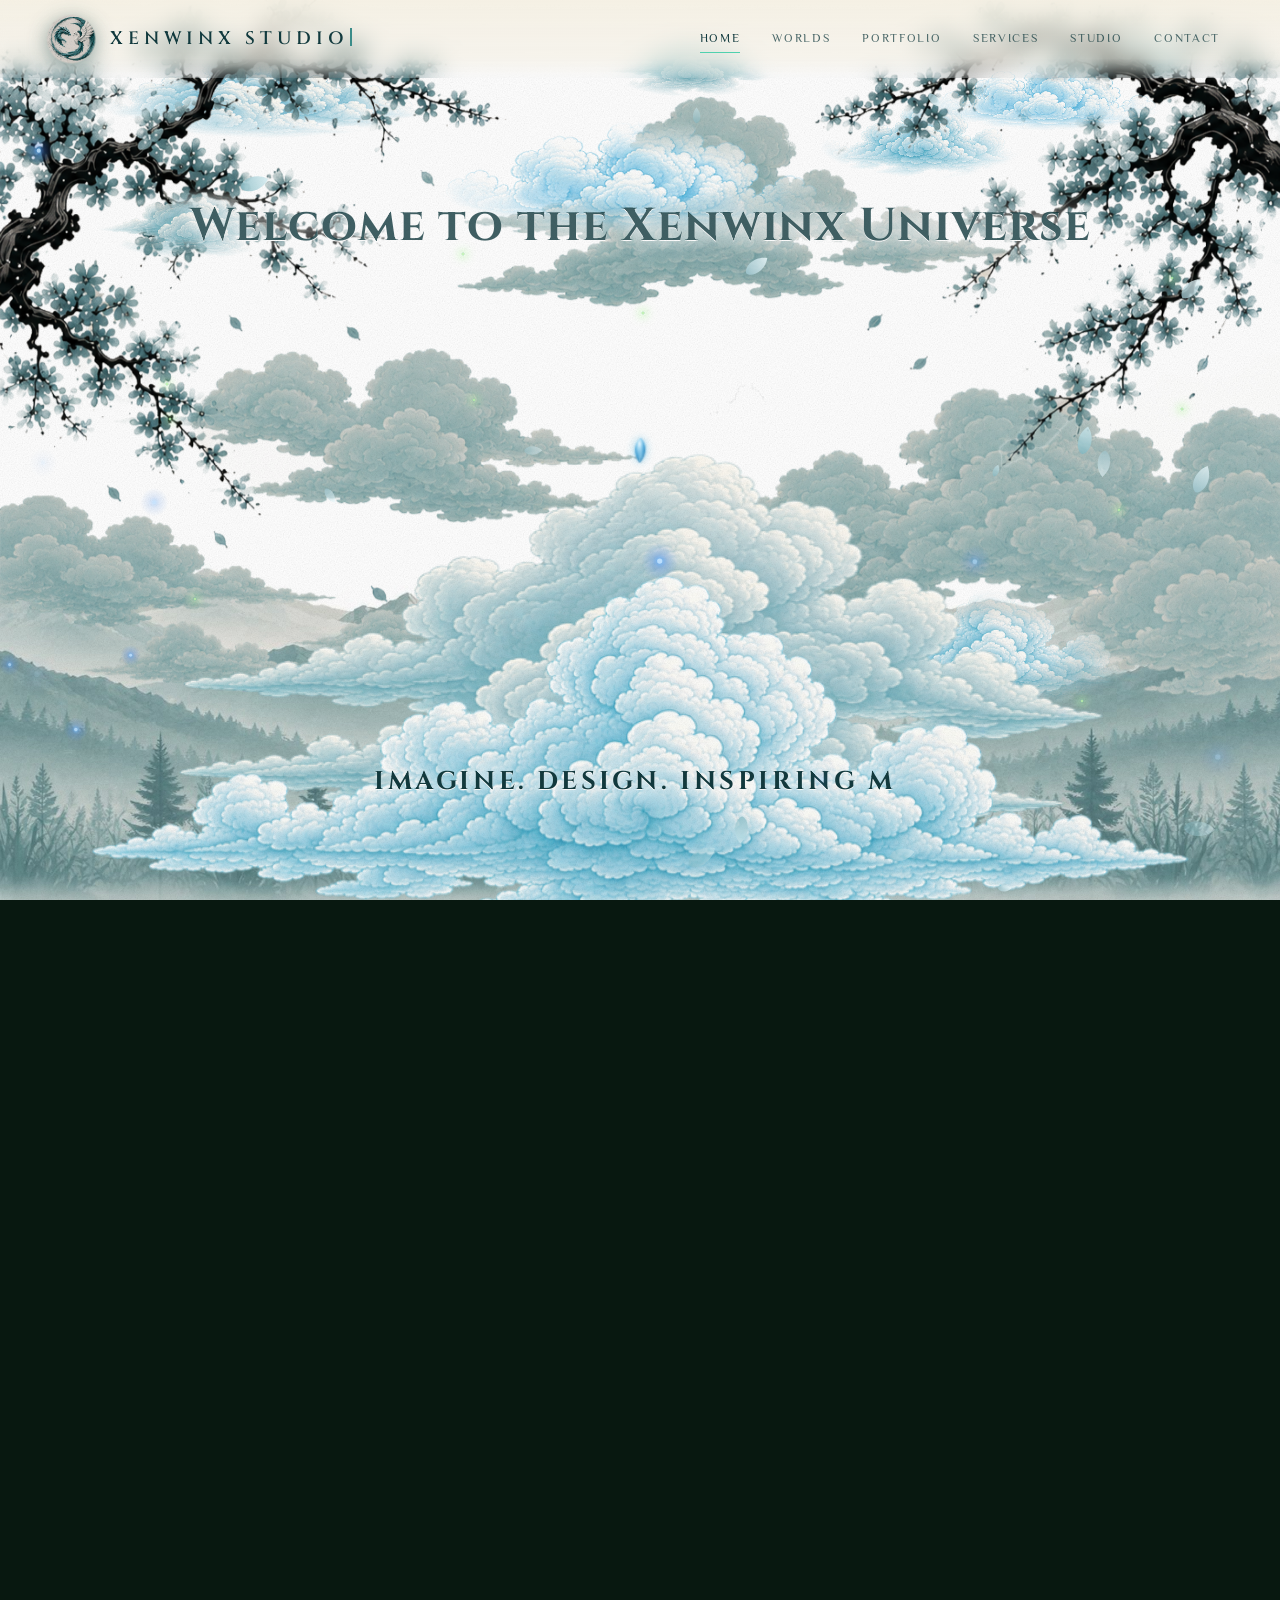
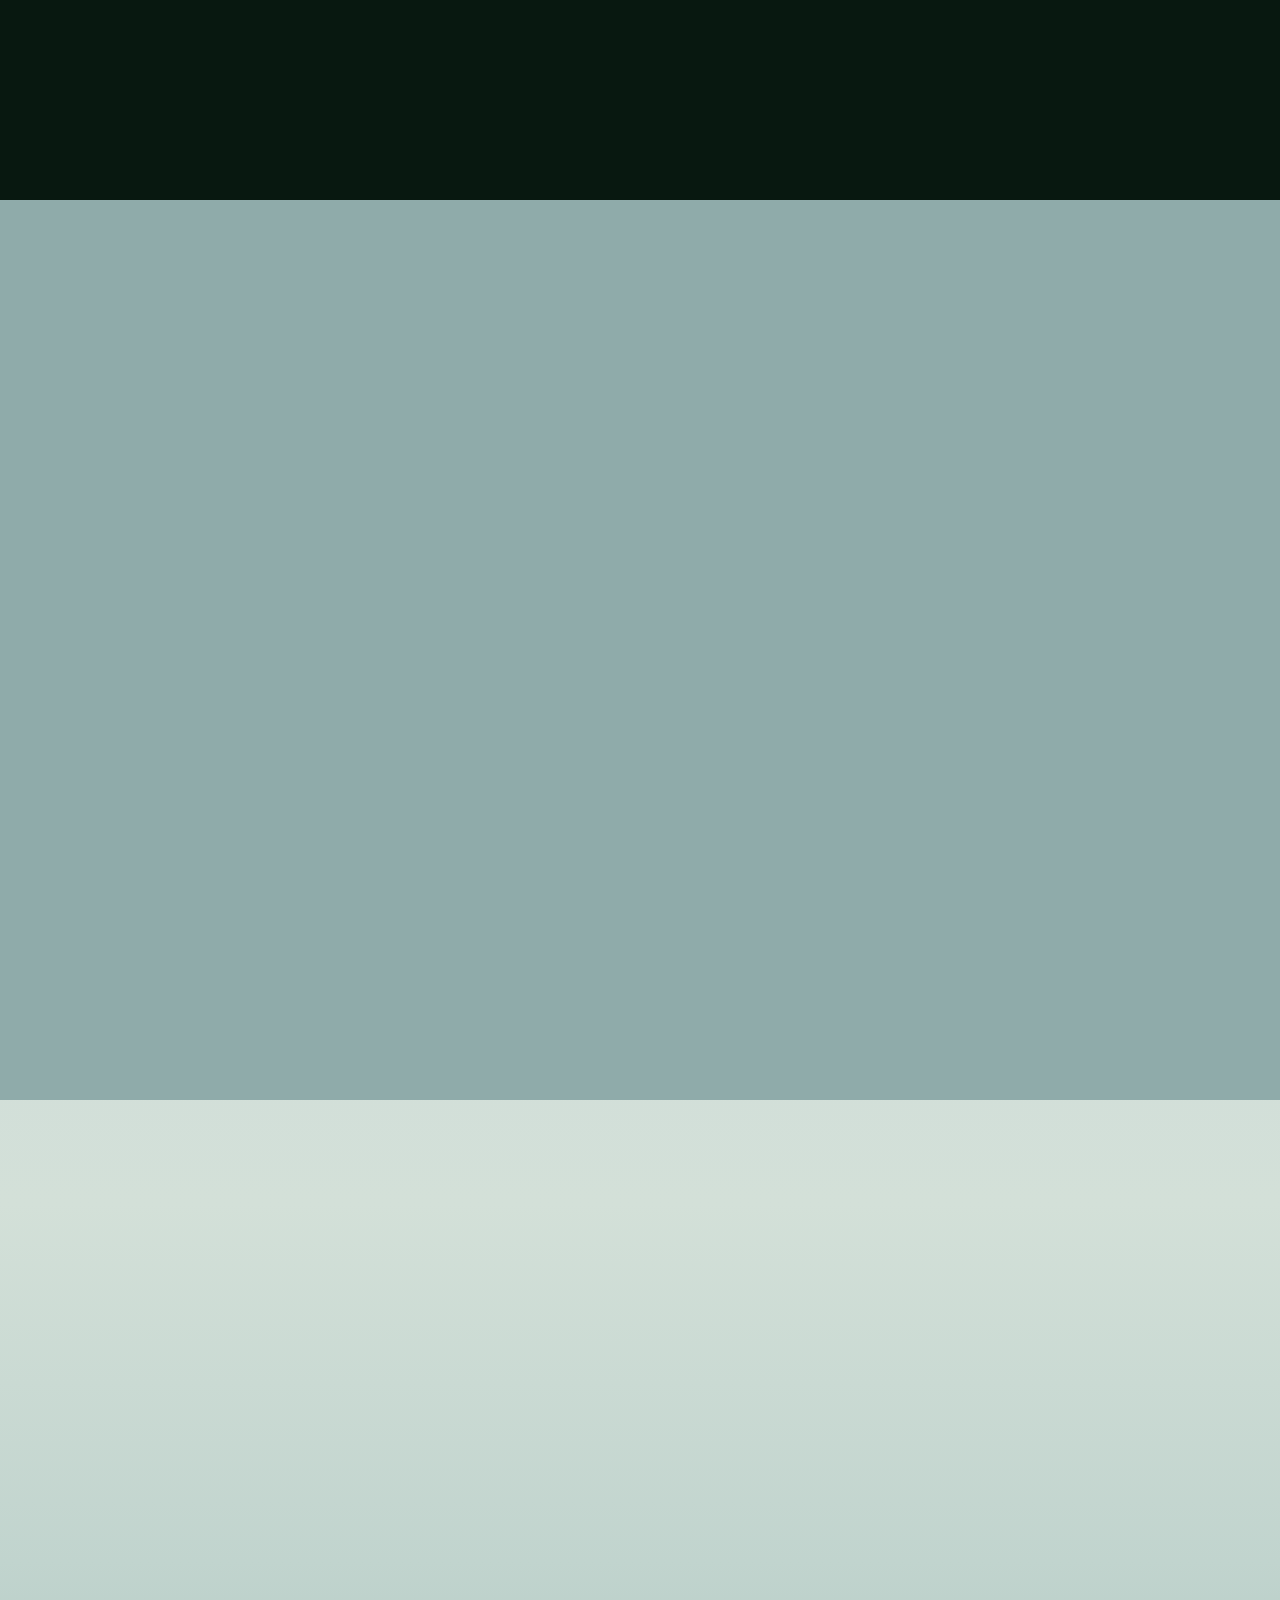
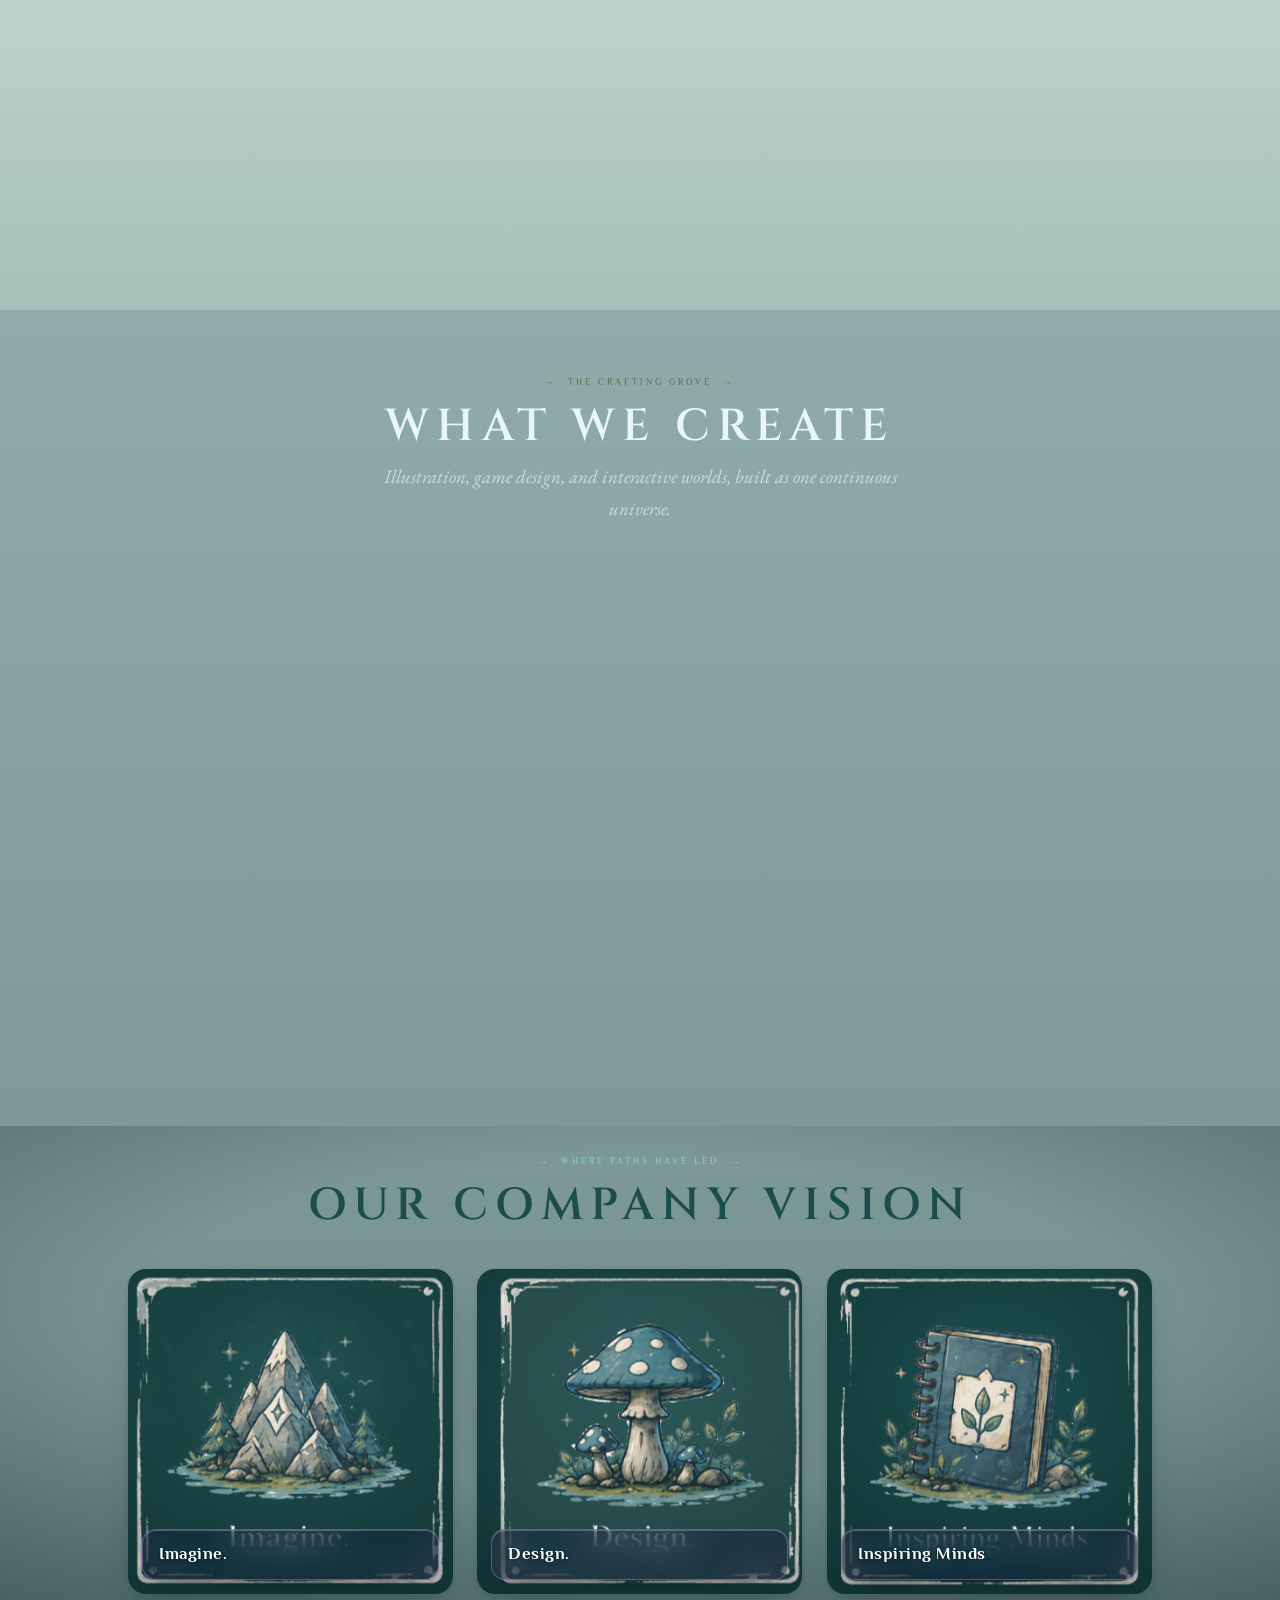
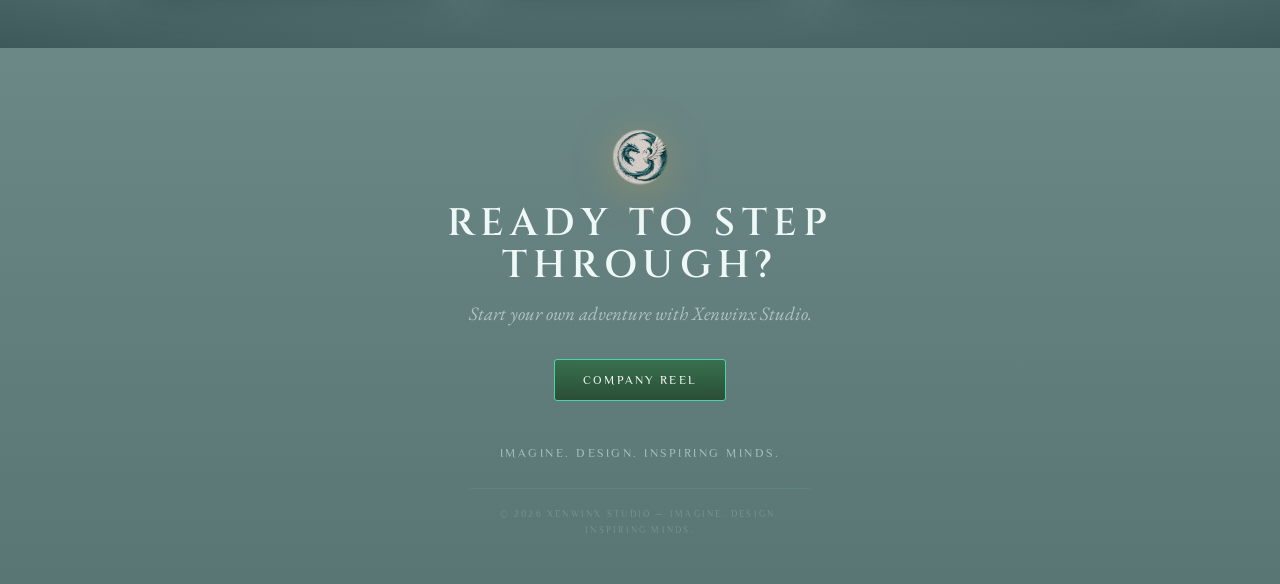
==== commit 1c1aace4: "Add files via upload" ====
--- a/index.html
+++ b/index.html
@@ -32,7 +32,7 @@
 }
 
 /* ── PARALLAX CORE ──────────────────────────────────────── */
-.px-wrap  { position:relative; height:520vh; }
+.px-wrap  { position:relative; height:200vh; }
 .px-stage {
   position:sticky; top:0; height:100vh;
   overflow:hidden; isolation:isolate;
@@ -2203,7 +2203,7 @@
     _t = false;
     const Y    = window.scrollY;
     const vh   = window.innerHeight;
-    const heroH= vh * 2.5;                    /* parallax hero = 250vh */
+    const heroH= vh * 1.0;                    /* parallax hero = 200vh (100vh of scroll) */
     const totH = document.documentElement.scrollHeight - vh;
     const bodyP= clamp((Y - heroH) / (totH - heroH), 0, 1);
     const inB  = clamp((Y - heroH) / (vh * .5),       0, 1);  /* fade-in after hero */
